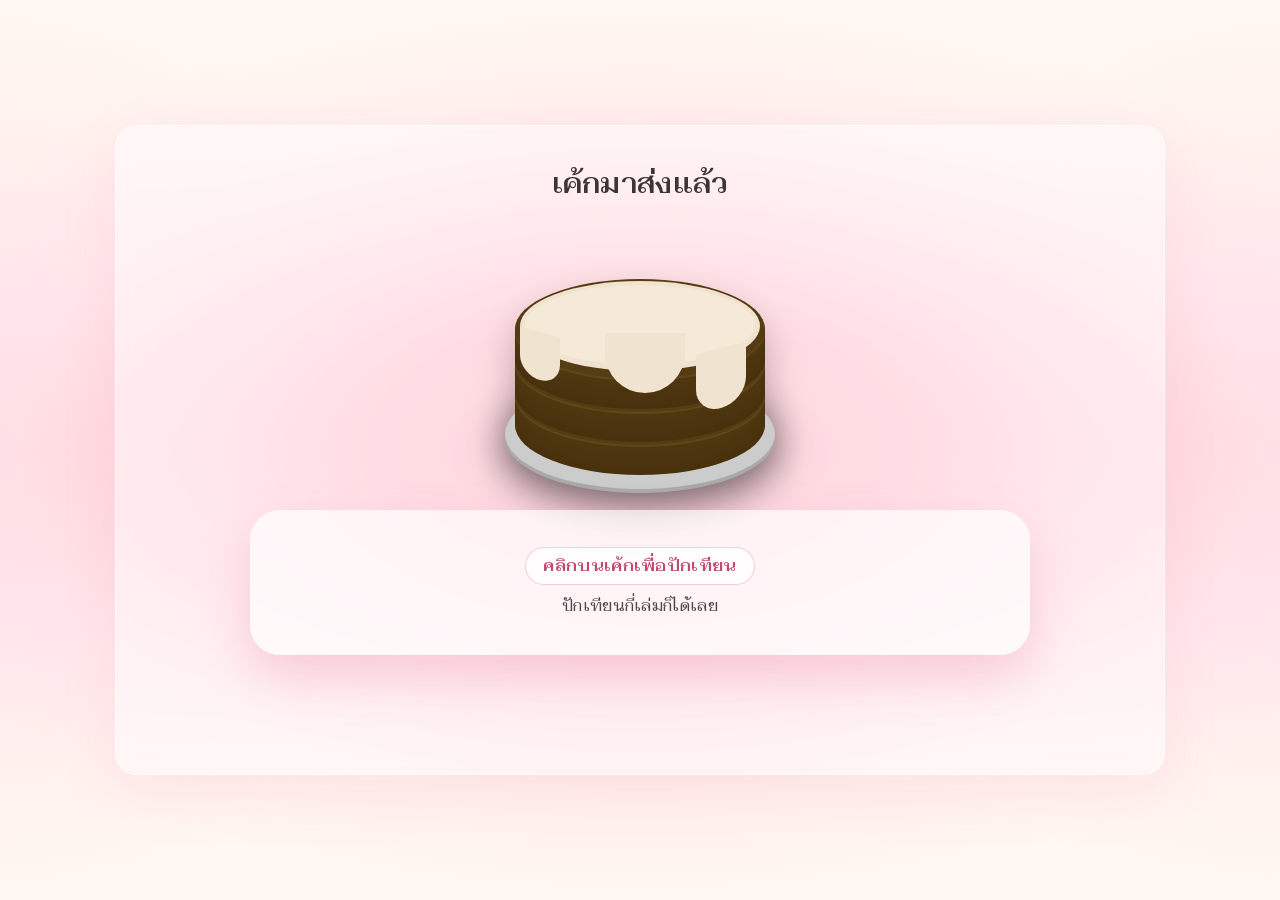
==== index.html @ 3abb0679 "upload website" ====
<!doctype html>
<html lang="th">

<head>
  <meta charset="utf-8">
  <meta name="viewport" content="width=device-width, initial-scale=1.0">

  <title>Happy Birthday</title>

  <link rel="stylesheet" href="css/style.css">
</head>

<body>

  <!-- ดาวหลังเป่าเทียน -->
  <div class="stars-layer" id="starsLayer"></div>

  <div class="container">

    <div class="shell">

      <!-- =========================
           TITLE
      ========================== -->
      <h2 id="titleText">
        เค้กมาส่งแล้ว
      </h2>


      <!-- =========================
           CAKE
      ========================== -->
      <div class="cake-stage">

        <div class="cake" id="cake">

          <div class="plate"></div>

          <div class="layer layer-bottom"></div>
          <div class="layer layer-middle"></div>
          <div class="layer layer-top"></div>

          <div class="icing"></div>

          <div class="drip drip1"></div>
          <div class="drip drip2"></div>
          <div class="drip drip3"></div>

          <!-- FIREWORK -->
          <div class="pyro" id="pyro">
            <div></div>
            <div></div>
          </div>

        </div>

      </div>


      <!-- =========================
           STEP 1
      ========================== -->
      <div class="big-card" id="step1">

        <p class="badge">
          คลิกบนเค้กเพื่อปักเทียน
        </p>

        <p class="subtle">
          ปักเทียนกี่เล่มก็ได้เลย
        </p>

      </div>


      <!-- =========================
           STEP 2
      ========================== -->
      <div class="big-card" id="step2" style="display:none;">

        <h2>
          เป่าเทียนวันเกิด
        </h2>

        <p class="subtle" id="msg">
          ปักเทียนแล้ว! กดอนุญาตไมโครโฟนเพื่อเป่า
        </p>

        <div class="button-area">

          <button
            class="btn"
            id="micBtn"
            type="button"
          >
            อนุญาตให้ใช้ไมโครโฟน
          </button>

        </div>

      </div>


      <!-- =========================
           STEP 3
      ========================== -->
      <div class="big-card" id="step3" style="display:none;">

        <h2 id="hbText">
          Happy Birthday ♡
        </h2>

        <p class="subtle">
          สุขสันต์วันเกิดนะ ♡
        </p>

        <div class="button-area">

          <a
            class="btn secondary"
            href="pass.html"
            id="nextBtn"
          >
            ถัดไป
          </a>

        </div>

      </div>

    </div>

  </div>

  <script src="js/cake.js"></script>

</body>

</html>
---- css/style.css ----
/* ===============================
   FONT : Fahkwang (Thai looped + cute)
   =============================== */
/* ===============================
   FONT : Fahkwang (Thai looped + cute)
   =============================== */
@import url('https://fonts.googleapis.com/css2?family=Fahkwang:wght@300;400;500;600;700&display=swap');

/* ===============================
   ROOT COLOR THEME (Cute Modern — Pink / Cream / Blue, deeper & richer)
   =============================== */
:root{
  --pink-1:#fdf5f5;
  --pink-2:#f9e0e0;
  --card:#EDBFBF;
  --card-dark:#FFB3C6;
  --white:#ffffff;

  --cream:#F2E8CB;
  --cream-dark:#F4C94E;
  --blue:#B4D9E2;
  --blue-dark:#4FC1D9;

  --text-dark:#3E3435;
  --text-accent:#FF8FAB;

  --btn-grad: linear-gradient(135deg, var(--card-dark) 0%, #FFB3C6 55%, var(--card) 100%);
  --panel-grad: linear-gradient(135deg, var(--card-dark) 0%, #FF8FAB 55%, var(--card) 100%);

  --shadow: 0 22px 48px rgba(234,127,160,.34);
  --shadow-soft: 0 12px 26px rgba(234,127,160,.26);
  --shadow-lift: 0 16px 32px rgba(234,127,160,.44);
  --radius: 28px;

  --container-pad: 40px;
  --shell-pad-x: 24px;
  --shell-pad-y: 36px;
}

/* ===============================
   GLOBAL RESET + FORCE FONT
   =============================== */
*{
  box-sizing:border-box;
  font-family: "Fahkwang", system-ui, -apple-system, "Segoe UI", sans-serif !important;
}

html, body{
  height:100%;
  margin:0;
  font-family: "Fahkwang", system-ui, -apple-system, "Segoe UI", sans-serif !important;
}
/* ===============================
   GLOBAL BACKGROUND (Rich Pastel + Soft Motion)
   ใช้เหมือนกันทุกหน้า
================================ */

/* ===============================
   GLOBAL BACKGROUND (Pink–Cream–Blue, deeper & more dimensional)
   ทุกหน้าเหมือนกัน
================================ */

html, body{
  min-height:100%;
  margin:0;
}

/* ===============================
   BACKGROUND : Soft Pastel Pink
   =============================== */

html,
body {
  min-height: 100%;
  margin: 0;
}

body {
  background:
    /* ชมพูฟุ้งตรงกลาง */
    radial-gradient(
      ellipse 75% 60% at 50% 50%,
      #ffb6c5 0%,
      rgba(255, 182, 197, 0.85) 25%,
      rgba(255, 202, 211, 0.60) 45%,
      rgba(255, 225, 230, 0.35) 65%,
      transparent 85%
    ),

    /* ชมพูอ่อนด้านซ้าย */
    radial-gradient(
      ellipse 45% 70% at 0% 50%,
      rgba(255, 215, 222, 0.45) 0%,
      transparent 75%
    ),

    /* ชมพูอ่อนด้านขวา */
    radial-gradient(
      ellipse 45% 70% at 100% 50%,
      rgba(255, 215, 222, 0.40) 0%,
      transparent 75%
    ),

    /* ครีมด้านบน */
    radial-gradient(
      ellipse 80% 35% at 50% 0%,
      #fff8f1 0%,
      rgba(255, 248, 241, 0.75) 50%,
      transparent 100%
    ),

    /* ครีมด้านล่าง */
    radial-gradient(
      ellipse 80% 35% at 50% 100%,
      #fff8f1 0%,
      rgba(255, 248, 241, 0.75) 50%,
      transparent 100%
    ),

    /* สีพื้นฐาน */
    linear-gradient(
      180deg,
      #fff8f2 0%,
      #ffedf0 35%,
      #ffe3e8 50%,
      #ffedf0 70%,
      #fff8f2 100%
    );

  background-attachment: fixed;
  background-repeat: no-repeat;
  background-size: cover;

  color: var(--text-dark);
  letter-spacing: 0.3px;
  line-height: 1.8;
}

.card{
  background: rgba(255,255,255,.78);
  border: 1px solid rgba(255,255,255,.7);
  border-radius: var(--radius);
  box-shadow: var(--shadow);
  padding: 22px;
}







/* ===============================
   LAYOUT
   =============================== */
.container{
  min-height:100%;
  display:flex;
  align-items:center;
  justify-content:center;
  padding: var(--container-pad) 18px;
}

.shell{
  width:min(980px, 100%);
  background: rgba(255,255,255,0.45);
  backdrop-filter: blur(8px);
  border: 1px solid rgba(255,255,255,0.6);
  border-radius: 22px;
  padding: var(--shell-pad-y) var(--shell-pad-x) calc(var(--shell-pad-y) + 8px);
}

.center{ text-align:center; }

/* ===============================
   TYPOGRAPHY
   =============================== */
h1{
  font-size: 34px;
  margin: 0 0 12px;
  font-weight:700;
  letter-spacing:.6px;
}

h2{
  font-size: 24px;
  margin: 0 0 12px;
  font-weight:600;
}

p{
  margin:10px 0;
  font-weight:400;
  line-height:1.75;
}

.subtle{ opacity:.9; }
.small{ font-size:13px; opacity:.85; }

/* ===============================
   BUTTONS
   =============================== */
/* ===============================
   BUTTONS
   =============================== */
/* ===============================
   BUTTON BASE
   =============================== */
.btn{
  border: 0;
  padding: 15px 19px;          /* ⬅ เล็กลงชัด */
  border-radius: 800px;
  background: linear-gradient(135deg, #f26d9b, #f7a3be);
  color: #fff;
  font-weight: 600;
  font-size: 14px;            /* ⬅ เล็กลง */
  line-height: 1.2;
  cursor: pointer;
  box-shadow: 0 8px 16px rgba(242,109,155,.25); /* ⬅ shadow เบาลง */
  transition: transform .18s ease, filter .18s ease;
  display: inline-flex;
  align-items: center;
  justify-content: center;
  white-space: nowrap;
}


/* hover / active */
.btn:hover{
  transform: translateY(-2px);
  filter: brightness(1.05);
}
.btn:active{
  transform: scale(.97);
}

/* ===============================
   BUTTON SECONDARY
   =============================== */
.btn.secondary{
  background: #fff;
  color: #c24a6f;
  border: 2px solid #f26d9b;
  box-shadow: none;
}

/* ===== FIX LINK BUTTON COLOR ===== */
a.btn,
a.btn:visited,
a.btn:hover,
a.btn:active,
a.btn:focus{
  color: #fff;
  text-decoration: none;
}

a.btn.secondary{
  color:#c24a6f;
}


/* ===============================
   BUTTON ROW (ซ้ายขวาเท่ากัน)
   =============================== */
.button-row{
  display: flex;
  gap: 12px;
  margin-top: 16px;
}

/* ทำให้ปุ่มกว้างเท่ากัน */
.button-row .btn{
  flex: 1;
}


/* ===============================
   MOBILE
   =============================== */
@media (max-width: 520px){
  .button-row{
    flex-direction: column;
  }

  .button-row .btn{
    width: 100%;
  }

  .btn{
    padding: 9px 16px;
    font-size: 14px;
  }
}


/* ===============================
   CARDS
   =============================== */
.card{
  background: rgba(255,255,255,0.7);
  border-radius: var(--radius);
  box-shadow: var(--shadow);
  padding: 22px;
}

.big-card{
  width:min(720px,100%);
  margin: 0 auto;
  border-radius: 30px;
  padding: 26px;
  background: rgba(255,255,255,0.65);
  box-shadow: var(--shadow);
}

.pink-panel{
  width:min(520px, 100%);
  margin: 0 auto;
  background: linear-gradient(135deg, #f26d9b, #f7a3be);
  color:white;
  border-radius: 30px;
  padding: 24px 20px;
  box-shadow: var(--shadow);
}

/* ===============================
   IMAGES
   =============================== */
.cake-img{
  width:min(280px, 70vw);
  max-width: 320px;
  display:block;
  margin: 18px auto 10px;
  filter: drop-shadow(0 20px 22px rgba(0,0,0,.18));

  /* animation */
  animation: cakeFloat 3.2s ease-in-out infinite;
}

/* ลอยขึ้น–ลงเบา ๆ */
@keyframes cakeFloat{
  0%, 100%{
    transform: translateY(0) scale(1);
  }
  50%{
    transform: translateY(-6px) scale(1.02);
  }
}


/* ===============================
   BADGE
   =============================== */
.badge{
  display:inline-flex;
  gap:8px;
  align-items:center;
  padding: 8px 16px;
  background: rgba(255,255,255,0.88);
  border:1px solid rgba(242,109,155,.35);
  border-radius: 999px;
  color:#c24a6f;
  font-weight:700;
}

/* ===============================
   MENU GRID (6 ITEMS)
   =============================== */
.menu-grid{
  margin-top: 20px;
  display:grid;
  grid-template-columns: repeat(2, 1fr);
  gap: 22px;
  width: min(520px, 100%);
  margin-inline:auto;
}

.menu-item{
  background: linear-gradient(135deg, #f26d9b, #f7a3be);
  border-radius: 26px;
  padding: 24px 18px;
  color:white;
  text-decoration:none;
  display:flex;
  flex-direction:column;
  align-items:center;
  justify-content:center;
  min-height: 150px;
  box-shadow: var(--shadow);
  transition: all .2s ease;
  -webkit-tap-highlight-color: transparent;
}

.menu-item:hover{
  transform: translateY(-4px);
  filter: brightness(1.06);
}

.menu-item .icon{
  width:48px;
  height:48px;
  margin-bottom: 12px;
  object-fit:contain;
  filter: drop-shadow(0 10px 14px rgba(0,0,0,.22));
}

.menu-item .label{
  font-weight:600;
  text-align:center;
  line-height:1.3;
  font-size: 16px;
}

/* ===============================
   MENU WHITE STYLE
   =============================== */
.menu-item.white{
  background: #ffffff;
  border: 3px solid #f26d9b;
  color: #c24a6f;
  box-shadow: 0 12px 24px rgba(242,109,155,.25);
}

.menu-item.white .label{
  color: #c24a6f;
  font-weight:800;
  margin-top: 10px;
}

.menu-item.white:hover{
  background: #fff5fa;
  transform: translateY(-4px) scale(1.02);
}

/* icon */
.menu-icon{
  width:60px;
  height:60px;
  object-fit:contain;
  margin-bottom: 6px;
}

/* ===============================
   PASSCODE
   =============================== */
.pass-box{
  flex: 1;
  height: auto;
}

.digits{
  display:flex;
  justify-content:center;
  gap: 12px;
  margin: 16px 0 14px;
  flex-wrap: wrap;
}

.digit{
  width: 48px;
  height: 48px;
  background: rgba(255,255,255,.95);
  border-radius: 14px;
  display:flex;
  align-items:center;
  justify-content:center;
  font-size: 20px;
  font-weight:700;
  color:#c24a6f;
}

/* ✅ จัด keypad ให้เป็นตัวจริงที่เดียว (กันซ้ำ) */
.keypad{
  margin-top: 14px;
  display:grid;
  grid-template-columns: repeat(3, 1fr);
  gap: 12px;
}

.key{
  background: rgba(255,255,255,.95);
  border: 1px solid rgba(242,109,155,.35);
  border-radius: 16px;
  padding: 16px 0;
  font-size: 20px;
  font-weight:700;
  color:#c24a6f;
  cursor:pointer;
  box-shadow: 0 12px 20px rgba(0,0,0,.12);
  -webkit-tap-highlight-color: transparent;
}

.key:active{ transform: translateY(1px); }

/* ✅ ปุ่ม 0 ให้อยู่ “กลาง” แบบสวย ไม่ยืดแปลก */
.key-zero{
  grid-column: 2 / 3;     /* อยู่คอลัมน์กลาง */
  justify-self: stretch;
  width: 100%;
  max-width: none;
}

/* ===============================
   MODAL
   =============================== */
.modal-backdrop{
  position:fixed;
  inset:0;
  background: rgba(0,0,0,.45);
  display:none;
  align-items:center;
  justify-content:center;
  padding: 18px;
}

.modal{
  width: min(560px, 100%);
  max-height: 85vh;          /* ⭐ สำคัญ */
  overflow: hidden;          /* กันล้น */
  background: rgba(255,255,255,.97);
  border-radius: 22px;
  padding: 20px;
  box-shadow: var(--shadow);
}


.modal h3{ margin: 6px 0 10px; }
.modal p{ white-space: pre-wrap; }

.modal .row{
  display:flex;
  gap:10px;
  justify-content:center;
  margin-top: 14px;
  flex-wrap: wrap;
}

/* ===============================
   GALLERY
   =============================== */
.gallery{
  display:grid;
  grid-template-columns: repeat(3, 1fr);
  gap: 14px;
  width:min(720px,100%);
  margin: 18px auto 0;
}

.photo{
  width:100%;
  aspect-ratio: 1/1;
  object-fit: cover;
  border-radius: 20px;
  box-shadow: var(--shadow-soft);
  cursor:pointer;
}

/* ===============================
   QUIZ
   =============================== */
.qbox{
  width:min(720px,100%);
  margin: 0 auto;
}

.choice{
  width:100%;
  text-align:left;
  padding: 14px 16px;
  border-radius: 18px;
  border:1px solid rgba(242,109,155,.35);
  background: rgba(255,255,255,.9);
  cursor:pointer;
  font-weight:600;
  margin: 8px 0;
}

.choice.selected{
  outline: 2px solid rgba(242,109,155,.7);
}

.hr{
  height:1px;
  background: rgba(0,0,0,.08);
  margin: 16px 0;
}

/* ===============================
   JIGSAW
   =============================== */
/* ===== Puzzle Canvas ===== */
.canvas-wrap{
  display: flex;
  justify-content: center;
  align-items: center;
  width: 100%;
  max-width: 100%;
  overflow: hidden;        /* กันล้นการ์ด */
}

/* canvas responsive */
#puzzle{
  width: 100%;
  max-width: 360px;        /* ⬅ ขนาดพอดีมือถือ */
  height: auto;
  border-radius: 18px;
}

@media (min-width: 768px){
  #puzzle{
    max-width: 480px;
  }
}

@media (min-width: 1024px){
  #puzzle{
    max-width: 600px;
  }
}

/* ===============================
   WHEEL
   =============================== */

.wheel-wrap{
  display: flex;
  flex-direction: column;
  align-items: center;
  width: 100%;
  max-width: 100%;
  overflow: hidden;     /* กันล้น card */
}

/* canvas วงล้อ */
#wheel{
  width: 100%;
  max-width: 360px;     /* 👈 พอดีมือถือ */
  height: auto;
  display: block;
}
@media (min-width: 768px){
  #wheel{
    max-width: 480px;
  }
}

@media (min-width: 1024px){
  #wheel{
    max-width: 600px;
  }
}


/* ===============================
   Cake Stage + Smoke Effect
   =============================== */
.cake-stage{
  width: min(340px, 78vw);
  margin: 14px auto 10px;
  position: relative;
  display: grid;
  place-items: center;
  perspective: 900px;
}

.cake-stage .cake-img{
  width: 100%;
  max-width: 340px;
  display:block;
  transform: rotateX(7deg) rotateY(-10deg);
  transform-style: preserve-3d;
  filter: drop-shadow(0 26px 26px rgba(0,0,0,.18));
  transition: transform .35s ease, opacity .2s ease;
}

.cake-stage.is-ready .cake-img{
  transform: rotateX(0deg) rotateY(0deg) scale(1.02);
}

.cake-stage.is-swap .cake-img{
  opacity: 0;
}

.smoke{
  position:absolute;
  inset: 0;
  pointer-events:none;
  display:none;
}

.cake-stage.show-smoke .smoke{
  display:block;
}

.smoke span{
  position:absolute;
  left: 50%;
  top: 18%;
  width: 18px;
  height: 18px;
  border-radius: 50%;
  background: rgba(255,255,255,.92);
  filter: blur(1px);
  transform: translateX(-50%);
  opacity: 0;
  animation: puff 1.3s ease forwards;
}

.smoke span:nth-child(1){ margin-left:-28px; animation-delay: 0s; }
.smoke span:nth-child(2){ margin-left:-10px; animation-delay: .06s; }
.smoke span:nth-child(3){ margin-left:  6px;  animation-delay: .12s; }
.smoke span:nth-child(4){ margin-left: 22px;  animation-delay: .18s; }
.smoke span:nth-child(5){ margin-left:  0px; animation-delay: .24s; }

@keyframes puff{
  0%   { transform: translateX(-50%) translateY(18px) scale(.8); opacity: 0; }
  15%  { opacity: .9; }
  60%  { opacity: .55; }
  100% { transform: translateX(-50%) translateY(-52px) scale(1.9); opacity: 0; }
}

/* ===============================
   PASS PAGE LAYOUT
   =============================== */
.pass-layout{
  display: flex;
  gap: 24px;
  align-items: stretch;
}

.pass-image{
  flex: 1;
  display: flex;
  align-items: center;
  justify-content: center;

  background: rgba(255,255,255,0.35);
  border-radius: 30px;
  box-shadow: var(--shadow);
  padding: 16px;
}

.pass-image img{
  animation: float 3s ease-in-out infinite;
  width: 100%;
  height: 100%;
  object-fit: contain;
  border-radius: 22px;
}

@keyframes float{
  0%,100%{ transform: translateY(0); }
  50%{ transform: translateY(-6px); }
}

/* ===== IMAGE CENTER ===== */
.center-img{
  max-width: 80%;
  height: auto;
  display: block;
  margin: 18px auto;
  border-radius: 28px;
  box-shadow: var(--shadow);
  object-fit: cover;
}

/* ===== TIME GRID ===== */
.time-grid{
  display:grid;
  grid-template-columns: repeat(4, 1fr);
  gap:14px;
  margin-top:18px;
}

.time-box{
  background: rgba(255,255,255,.85);
  border-radius: 20px;
  padding: 16px 10px;
  box-shadow: var(--shadow-soft);
}

.time-value{
  font-size: 26px;
  font-weight: 900;
  color:#c24a6f;
}

.time-label{
  font-size: 14px;
  opacity:.8;
}

/* Letter */
.letter-img{
  width: min(320px, 78vw);
  margin: 10px auto 0;
  cursor:pointer;

  background: transparent;
  box-shadow: none;
  border-radius: 0;

  display: block;
}

/* Vinyl */
.vinyl-wrap{
  width:290px;
  height:290px;
  margin: 0 auto 14px;
  display:flex;
  align-items:center;
  justify-content:center;
}

.vinyl{
  width:100%;
  height:100%;
  border-radius:50%;
  object-fit: cover;
  display:block;
  box-shadow: 0 20px 40px rgba(0,0,0,.25);
  background: transparent;
}

.music-controls{
  display:flex;
  justify-content:center;
  margin-top: 14px;
  flex-wrap: wrap;
  gap: 10px;
}

/* ===============================
   RESPONSIVE (Tablet)
   =============================== */
@media (max-width: 900px){
  :root{
    --container-pad: 32px;
    --shell-pad-x: 20px;
    --shell-pad-y: 28px;
  }

  .big-card{ padding: 22px; }
  .menu-grid{ width: min(560px, 100%); }
}

/* ===============================
   RESPONSIVE (Phone)
   =============================== */
@media (max-width: 720px){
  :root{
    --container-pad: 20px;
    --shell-pad-x: 16px;
    --shell-pad-y: 22px;
  }

  h1{ font-size: 26px; }
  h2{ font-size: 20px; }

  /* ✅ flex บนมือถือให้เรียงลง */
  .pass-layout{
    flex-direction: column;
    gap: 16px;
  }

  .pass-image{
    order: -1;
    padding: 12px;
    border-radius: 24px;
  }

  /* กันรูปสูงเกินจอ */
  .pass-image img{
    height: auto;
    max-height: 42vh;
    object-fit: contain;
  }

  .big-card{
    padding: 18px;
    border-radius: 24px;
  }

  .pink-panel{
    border-radius: 24px;
    padding: 18px 16px;
  }

  /* ✅ ปุ่มเรียงสวยบนมือถือ */
  .modal .row,
  .music-controls{
    flex-direction: column;
    align-items: stretch;
  }

 

  /* เมนูไม่แน่น */
  .menu-grid{
    width: 100%;
    max-width: 520px;
    gap: 12px;
    grid-template-columns: repeat(2, minmax(0, 1fr));
  }

  .menu-item{
    min-height: 128px;
    padding: 16px 12px;
  }

  .menu-icon{ width: 52px; height: 52px; }

  /* keypad / digits */
  .digits{ gap: 10px; }
  .digit{ width: 44px; height: 44px; font-size: 18px; }
  .key{ padding: 14px 0; font-size: 18px; }

  /* time */
  .time-grid{
    grid-template-columns: repeat(2, 1fr);
  }
  .time-value{ font-size: 22px; }

  /* gallery */
  .gallery{
    grid-template-columns: repeat(2, 1fr);
  }

  /* vinyl */
  .vinyl-wrap{ width: 210px; height: 210px; }

  /* ปรับรูปเค้ก/รูปสื่อไม่ให้ใหญ่เกินการ์ด */
  .cake-img{
    width: min(260px, 72vw);
    max-width: 280px;
  }

  .center-img{
    max-width: 100%;
    max-height: 46vh;
    object-fit: contain;
  }

  .letter-img{
    width: min(320px, 82vw);
    max-width: 340px;
  }
}

/* ===============================
   RESPONSIVE (Small Phone)
   =============================== */
@media (max-width: 420px){
  h1{ font-size: 23px; }
  h2{ font-size: 18px; }

  .shell{ border-radius: 18px; }

  .cake-stage{
    width: min(300px, 86vw);
  }

  .gallery{
    grid-template-columns: 1fr;
  }

  .menu-grid{
    grid-template-columns: 1fr;
  }

  .menu-item{
    min-height: 112px;
  }

  .vinyl-wrap{ width: 190px; height: 190px; }
}

/* ===============================
   Anniversary FX Layer
   =============================== */
#fxLayer{
  position: fixed;
  inset: 0;
  pointer-events: none;
  overflow: hidden;
  z-index: 50;
}

/* อนิเมชันลอยขึ้น */
.particle{
  position: absolute;
  bottom: -12vh;
  will-change: transform, opacity;
  animation: floatUp ease-in forwards;
  filter: drop-shadow(0 8px 12px rgba(0,0,0,.12));
}

/* ดอกไม้ลอยนุ่มกว่า */
.particle.flower{ opacity: .95; }

/* หัวใจเด่นขึ้นนิดนึง */
.particle.heart{ opacity: 1; }

@keyframes floatUp{
  from{
    transform: translateY(0) scale(1);
    opacity: 1;
  }
  to{
    transform: translateY(-125vh) scale(1.4);
    opacity: 0;
  }
}

/* ===============================
   Media Card + Gift
   =============================== */
.media-card{
  width: min(520px, 92vw);
  background: #fff;
  border-radius: 22px;
  padding: 18px 18px 8px;
  box-shadow: 0 16px 32px rgba(0,0,0,.10);
  margin: 10px auto 14px;
}

.gift-stage{
  display:flex;
  justify-content:center;
  align-items:center;
  min-height: 220px;
}

.gift-img{
  width: min(360px, 78vw);
  max-width: 360px;
  height: auto;
  transition: transform .35s ease, filter .35s ease, opacity .25s ease;
  object-fit: contain;
}

.gift-stage.opening .gift-img{
  animation: giftPop .55s ease;
}

@keyframes giftPop{
  0%   { transform: scale(1) rotate(0deg); }
  25%  { transform: scale(1.06) rotate(-4deg); }
  55%  { transform: scale(1.12) rotate(4deg); }
  100% { transform: scale(1.00) rotate(0deg); }
}

.gift-stage.opened .gift-img{
  filter: drop-shadow(0 18px 30px rgba(0,0,0,.18));
}

/* title หายแบบนุ่ม */
.fade-out{
  opacity: 0;
  transform: translateY(-6px);
  transition: opacity .35s ease, transform .35s ease;
}

/* ✅ มือถือ: กันรูปของขวัญสูงเกินจอ + ไม่ล้นการ์ด */
@media (max-width: 720px){
  .media-card{
    width: 100%;
    max-width: 520px;
    padding: 14px 14px 8px;
  }

  .gift-stage{ min-height: 200px; }

  .gift-img{
    width: 100%;
    max-width: 320px;
    max-height: 42vh;
  }
}

/* ===============================
   Spin (if used for vinyl etc.)
   =============================== */
.spin{
  animation: spin 6s linear infinite;
}

@keyframes spin{
  from{ transform: rotate(0deg); }
  to{ transform: rotate(360deg); }
}


/* ให้ข้อความจดหมายชิดซ้าย */
#letterText{
  text-align: left;
}

/* ===============================
   GLOBAL BUTTON ANIMATION
   ใช้กับทุกหน้า
================================ */

/* base motion */
.btn{
  position: relative;
  overflow: hidden;
  transition:
    transform .18s ease,
    box-shadow .18s ease,
    filter .18s ease;
}

/* ✨ hover : ลอย + เงา */
.btn:hover{
  transform: translateY(-3px);
  box-shadow: 0 14px 28px rgba(242,109,155,.38);
}

/* 👆 กด */
.btn:active{
  transform: scale(.96);
  box-shadow: 0 6px 14px rgba(242,109,155,.28);
}

/* 🌊 shimmer เบา ๆ */
.btn::after{
  content:"";
  position:absolute;
  inset:0;
  background:
    linear-gradient(
      120deg,
      transparent 35%,
      rgba(255,255,255,.45),
      transparent 65%
    );
  opacity:0;
  transform: translateX(-120%);
}

/* hover → shimmer วิ่ง */
.btn:hover::after{
  animation: shimmer .85s ease;
}

@keyframes shimmer{
  from{
    opacity:0;
    transform: translateX(-120%);
  }
  20%{ opacity:.65; }
  to{
    opacity:0;
    transform: translateX(120%);
  }
}

/* ♡ pulse นุ่ม ๆ (เอาไว้ highlight ปุ่มสำคัญ) */
.btn.pulse{
  animation: pulse 1.8s ease-in-out infinite;
}

@keyframes pulse{
  0%,100%{
    box-shadow: 0 0 0 0 rgba(242,109,155,.55);
  }
  50%{
    box-shadow: 0 0 0 10px rgba(242,109,155,0);
  }
}


/* ===== Fireworks Layer ===== */
.fireworks {
  position: fixed;
  inset: 0;
  pointer-events: none;
  z-index: 999;
  overflow: hidden;
}

.fireworks::before,
.fireworks::after {
  content: "";
  position: absolute;
  top: 50%;
  left: 50%;
  width: 6px;
  height: 6px;
  border-radius: 50%;
  background: transparent;
  box-shadow:
    0 -80px #ff4d6d,
    60px -60px #ffd166,
    80px 0 #06d6a0,
    60px 60px #4dabf7,
    0 80px #c77dff,
    -60px 60px #f72585,
    -80px 0 #ffd166,
    -60px -60px #06d6a0;
  transform: translate(-50%, -50%) scale(0);
  animation: explode 1.2s ease-out infinite;
}

.fireworks::after {
  animation-delay: .3s;
  box-shadow:
    0 -100px #ffd166,
    70px -70px #ff4d6d,
    100px 0 #06d6a0,
    70px 70px #4dabf7,
    0 100px #c77dff,
    -70px 70px #f72585,
    -100px 0 #ffd166,
    -70px -70px #06d6a0;
}

@keyframes explode {
  0% {
    transform: translate(-50%, -50%) scale(0);
    opacity: 1;
  }
  80% {
    transform: translate(-50%, -50%) scale(1);
    opacity: 1;
  }
  100% {
    opacity: 0;
  }
}

/* ซ่อนไว้ก่อน */
.fireworks {
  display: none;
}

/* เปิดโชว์พลุ */
.fireworks.show {
  display: block;
}



@import url('https://fonts.googleapis.com/css2?family=Fahkwang:wght@300;400;500;600;700&display=swap');


/* =========================================================
   ROOT
========================================================= */

:root{

  --pink-1:#fdf5f5;
  --pink-2:#f9e0e0;

  --card:#EDBFBF;
  --card-dark:#FFB3C6;

  --white:#ffffff;

  --text-dark:#3E3435;

  --shadow:
    0 22px 48px rgba(234,127,160,.34);

}


/* =========================================================
   RESET
========================================================= */

*{

  box-sizing:border-box;

  font-family:
    "Fahkwang",
    system-ui,
    -apple-system,
    "Segoe UI",
    sans-serif !important;

  -webkit-tap-highlight-color:transparent;

}


html,
body{

  width:100%;

  min-height:100%;

  margin:0;

}


/* =========================================================
   BODY
========================================================= */

body{

  position:relative;

  min-height:100svh;

  overflow-x:hidden;
  overflow-y:auto;

  color:var(--text-dark);

  letter-spacing:.3px;

  line-height:1.8;

  background:

    radial-gradient(
      ellipse 75% 60% at 50% 50%,
      #ffb6c5 0%,
      rgba(255,182,197,.85) 25%,
      rgba(255,202,211,.60) 45%,
      rgba(255,225,230,.35) 65%,
      transparent 85%
    ),

    radial-gradient(
      ellipse 45% 70% at 0% 50%,
      rgba(255,215,222,.45) 0%,
      transparent 75%
    ),

    radial-gradient(
      ellipse 45% 70% at 100% 50%,
      rgba(255,215,222,.40) 0%,
      transparent 75%
    ),

    radial-gradient(
      ellipse 80% 35% at 50% 0%,
      #fff8f1 0%,
      rgba(255,248,241,.75) 50%,
      transparent 100%
    ),

    radial-gradient(
      ellipse 80% 35% at 50% 100%,
      #fff8f1 0%,
      rgba(255,248,241,.75) 50%,
      transparent 100%
    ),

    linear-gradient(
      180deg,
      #fff8f2 0%,
      #ffedf0 35%,
      #ffe3e8 50%,
      #ffedf0 70%,
      #fff8f2 100%
    );

  background-attachment:fixed;

  background-size:cover;

}


/* =========================================================
   LAYOUT
========================================================= */

.container{

  min-height:100svh;

  display:flex;

  align-items:center;

  justify-content:center;

  padding:40px 18px;

}


.shell{

  width:min(980px,100%);

  background:
    rgba(255,255,255,.45);

  backdrop-filter:blur(8px);

  border:
    1px solid rgba(255,255,255,.6);

  border-radius:22px;

  padding:36px 24px 44px;

}


.center{
  text-align:center;
}


/* =========================================================
   TEXT
========================================================= */

h1{

  font-size:34px;

  margin:0 0 12px;

}


h2{

  font-size:24px;

  margin:0 0 12px;

  font-weight:600;

}


p{

  margin:10px 0;

}


.subtle{

  opacity:.9;

}


/* =========================================================
   BIG CARD
========================================================= */

.big-card{
  width:min(720px,100%);

  margin:0 auto;

  padding:24px 26px;

  border-radius:30px;

  background:
    rgba(255,255,255,.65);

  box-shadow:
    var(--shadow);

  position:relative;

  z-index:20;
}


/* ข้อความในการ์ด */
.big-card p{
  margin:8px 0;
}


/* ระยะหัวข้อกับข้อความ */
.big-card h2{
  margin:0 0 8px;
}


/* badge */
.badge{
  margin:0 auto 10px;
}
@media (max-width:720px){

  .container{
    padding:
      20px 16px;
  }

  .shell{
    padding:
      24px 16px 30px;
  }

  #titleText{
    margin-bottom:4px;
  }

  .cake-stage{
    width:min(320px,90vw);

    height:245px;

    margin:
      8px auto 12px;
  }

  .cake{
    transform:scale(.86);

    margin-top:-82px;
  }

  .cake:hover{
    transform:scale(.86);
  }

  .big-card{
    padding:
      20px 16px;

    border-radius:24px;
  }

}
@media (max-width:420px){

  .cake-stage{
    width:290px;

    height:225px;

    margin:
      5px auto 10px;
  }

  .cake{
    transform:scale(.76);

    margin-top:-82px;
  }

  .cake:hover{
    transform:scale(.76);
  }

  .big-card{
    padding:
      18px 14px;
  }

  .badge{
    padding:
      7px 14px;

    font-size:13px;
  }

  .subtle{
    font-size:13px;
  }

}


/* =========================================================
   BADGE
========================================================= */

.badge{

  display:inline-flex;

  align-items:center;

  padding:8px 16px;

  background:
    rgba(255,255,255,.88);

  border:
    1px solid rgba(242,109,155,.35);

  border-radius:999px;

  color:#c24a6f;

  font-weight:700;

}


/* =========================================================
   BUTTON
========================================================= */

.btn{

  position:relative;

  overflow:hidden;

  border:0;

  padding:15px 20px;

  border-radius:800px;

  background:
    linear-gradient(
      135deg,
      #f26d9b,
      #f7a3be
    );

  color:#fff;

  font-weight:600;

  font-size:14px;

  line-height:1.2;

  cursor:pointer;

  box-shadow:
    0 8px 16px rgba(242,109,155,.25);

  transition:
    transform .18s ease,
    box-shadow .18s ease,
    filter .18s ease;

  display:inline-flex;

  align-items:center;

  justify-content:center;

  text-decoration:none;

}


.btn:hover{

  transform:
    translateY(-3px);

  box-shadow:
    0 14px 28px rgba(242,109,155,.38);

  filter:brightness(1.05);

}


.btn:active{

  transform:
    scale(.96);

}


.btn.secondary{

  background:#fff;

  color:#c24a6f;

  border:
    2px solid #f26d9b;

}


.btn.secondary:hover{

  color:#c24a6f;

}


a.btn,
a.btn:visited,
a.btn:hover,
a.btn:active{

  text-decoration:none;

}


/* =========================================================
   SHIMMER
========================================================= */

.btn::after{

  content:"";

  position:absolute;

  inset:0;

  background:
    linear-gradient(
      120deg,
      transparent 35%,
      rgba(255,255,255,.45),
      transparent 65%
    );

  opacity:0;

  transform:
    translateX(-120%);

}


.btn:hover::after{

  animation:
    shimmer .85s ease;

}


@keyframes shimmer{

  from{

    opacity:0;

    transform:
      translateX(-120%);

  }

  20%{
    opacity:.65;
  }

  to{

    opacity:0;

    transform:
      translateX(120%);

  }

}


/* =========================================================
   CAKE STAGE
========================================================= */

.cake-stage{
  width:min(340px,78vw);
  height:270px;

  margin:14px auto 18px;

  position:relative;

  display:grid;
  place-items:center;

  perspective:900px;

  overflow:visible;
}


/* =========================================================
   CAKE
========================================================= */

.cake{
  position:absolute;

  width:250px;
  height:200px;

  top:50%;
  left:50%;

  margin-top:-82px;
  margin-left:-125px;

  z-index:10;

  cursor:pointer;

  filter:
    drop-shadow(
      0 18px 18px rgba(0,0,0,.25)
    );

  transition:
    transform .2s ease;
}

.cake:hover{
  transform:scale(1.015);
}

.cake > *{
  position:absolute;
}



@import url('https://fonts.googleapis.com/css2?family=Fahkwang:wght@300;400;500;600;700&display=swap');


/* =========================================================
   RESET
========================================================= */

* {
  box-sizing: border-box;
  font-family: "Fahkwang", sans-serif !important;
  -webkit-tap-highlight-color: transparent;
}


html,
body {
  width: 100%;
  min-height: 100%;
  margin: 0;
}


/* =========================================================
   BODY
========================================================= */

body {

  min-height: 100svh;

  overflow-x: hidden;

  color: #3e3435;

  line-height: 1.8;

  background:

    radial-gradient(
      ellipse 75% 60% at 50% 50%,
      #ffb6c5 0%,
      rgba(255,182,197,.85) 25%,
      rgba(255,202,211,.60) 45%,
      rgba(255,225,230,.35) 65%,
      transparent 85%
    ),

    radial-gradient(
      ellipse 45% 70% at 0% 50%,
      rgba(255,215,222,.45),
      transparent 75%
    ),

    radial-gradient(
      ellipse 45% 70% at 100% 50%,
      rgba(255,215,222,.40),
      transparent 75%
    ),

    radial-gradient(
      ellipse 80% 35% at 50% 0%,
      #fff8f1 0%,
      rgba(255,248,241,.75) 50%,
      transparent 100%
    ),

    radial-gradient(
      ellipse 80% 35% at 50% 100%,
      #fff8f1 0%,
      rgba(255,248,241,.75) 50%,
      transparent 100%
    ),

    linear-gradient(
      180deg,
      #fff8f2 0%,
      #ffedf0 35%,
      #ffe3e8 50%,
      #ffedf0 70%,
      #fff8f2 100%
    );

}


/* =========================================================
   MAIN CONTAINER
========================================================= */

.container {

  min-height: 100svh;

  width: 100%;

  display: flex;

  justify-content: center;

  align-items: center;

  padding: 28px 18px;

}


/* =========================================================
   SHELL
   *** ยึดรูปที่ 2 เป็นหลัก ***
========================================================= */

.shell {

  width: min(1050px, 100%);

  min-height: 650px;

  padding: 40px 30px 45px;

  border-radius: 22px;

  background:
    rgba(255,255,255,.46);

  border:
    1px solid rgba(255,255,255,.65);

  backdrop-filter: blur(8px);

  -webkit-backdrop-filter: blur(8px);

  box-shadow:
    0 20px 55px rgba(235,140,165,.12);

  display: flex;

  flex-direction: column;

  align-items: center;

  justify-content: flex-start;

  text-align: center;

}


/* =========================================================
   TITLE
========================================================= */

#titleText {

  margin: 0;

  padding: 0;

  font-size: 27px;

  font-weight: 600;

  line-height: 1.35;

  color: #3e3435;

}


/* =========================================================
   CAKE STAGE
========================================================= */

.cake-stage {

  position: relative;

  width: 340px;

  height: 290px;

  margin: 14px auto 4px;

  display: grid;

  place-items: center;

  overflow: visible;

  flex-shrink: 0;

}


/* =========================================================
   CAKE
========================================================= */

.cake {

  position: absolute;

  width: 250px;

  height: 200px;

  left: 50%;

  top: 50%;

  margin-left: -125px;

  margin-top: -82px;

  cursor: pointer;

  z-index: 10;

  filter:
    drop-shadow(
      0 18px 18px rgba(0,0,0,.25)
    );

  transition:
    transform .2s ease;

}


.cake:hover {
  transform: scale(1.015);
}


.cake > * {
  position: absolute;
}


/* =========================================================
   PLATE
========================================================= */

.plate {

  width: 270px;

  height: 110px;

  bottom: -10px;

  left: -10px;

  background: #ccc;

  border-radius: 50%;

  box-shadow:

    0 2px 0 #aaa,
    0 4px 0 #aaa,
    0 5px 40px rgba(0,0,0,.5);

}


/* =========================================================
   CAKE LAYERS
========================================================= */

.layer {

  width: 250px;

  height: 100px;

  border-radius: 50%;

  background: #553c13;

  box-shadow:

    0 2px 0 #604618,
    0 4px 0 #4e370f,
    0 6px 0 #4e370f,
    0 8px 0 #4d360f,
    0 10px 0 #4d360f,
    0 12px 0 #4c350e,
    0 14px 0 #4c350e,
    0 16px 0 #4b340e,
    0 18px 0 #4b340e,
    0 20px 0 #4a330d,
    0 22px 0 #4a330d,
    0 24px 0 #49320d,
    0 26px 0 #49320d,
    0 28px 0 #48310c,
    0 30px 0 #48310c;
}


.layer-top {
  top: 0;
}

.layer-middle {
  top: 33px;
}

.layer-bottom {
  top: 66px;
}


/* =========================================================
   ICING
========================================================= */

.icing {

  top: 2px;

  left: 5px;

  width: 240px;

  height: 90px;

  background: #f0e4d0;

  border-radius: 50%;

  z-index: 4;

}


.icing::before {

  content: "";

  position: absolute;

  top: 4px;
  right: 5px;
  bottom: 6px;
  left: 5px;

  background: #f5e9d7;

  border-radius: 50%;

}


/* =========================================================
   DRIPS
========================================================= */

.drip {

  background: #f0e4d0;

  z-index: 5;

  border-bottom-left-radius: 25px;

  border-bottom-right-radius: 25px;

}


.drip1 {

  top: 53px;

  left: 5px;

  width: 40px;

  height: 48px;

  transform: skewY(15deg);

}


.drip2 {

  top: 69px;

  left: 181px;

  width: 50px;

  height: 60px;

  transform: skewY(-15deg);

}


.drip3 {

  top: 54px;

  left: 90px;

  width: 80px;

  height: 60px;

  border-bottom-left-radius: 40px;

  border-bottom-right-radius: 40px;

}


/* =========================================================
   CANDLE
========================================================= */

.candle {

  position: absolute;

  width: 16px;

  height: 50px;

  border-radius: 8px 8px 4px 4px;

  transform:
    translate(-50%, -100%);

  z-index: 15;

  animation:
    candleAppear .3s ease-out;

}


@keyframes candleAppear {

  from {

    opacity: 0;

    transform:
      translate(-50%, -100%)
      scale(.5);

  }

  to {

    opacity: 1;

    transform:
      translate(-50%, -100%)
      scale(1);

  }

}


.candle::before {

  content: "";

  position: absolute;

  top: 0;

  left: 0;

  width: 16px;

  height: 8px;

  border-radius: 50%;

  background: #9b1019;

}


/* =========================================================
   CANDLE COLORS
========================================================= */

.candle-blue {

  background:
    repeating-linear-gradient(
      -20deg,
      #42b8df 0px,
      #42b8df 6px,
      #239bc8 7px,
      #239bc8 9px
    );

}


.candle-yellow {

  background:
    repeating-linear-gradient(
      -20deg,
      #ffd34e 0px,
      #ffd34e 6px,
      #f3ad16 7px,
      #f3ad16 9px
    );

}


.candle-pink {

  background:
    repeating-linear-gradient(
      -20deg,
      #ff9fc2 0px,
      #ff9fc2 6px,
      #ef719c 7px,
      #ef719c 9px
    );

}


.candle-purple {

  background:
    repeating-linear-gradient(
      -20deg,
      #b993ed 0px,
      #b993ed 6px,
      #8c62ce 7px,
      #8c62ce 9px
    );

}


.candle-green {

  background:
    repeating-linear-gradient(
      -20deg,
      #72d7b1 0px,
      #72d7b1 6px,
      #3ab68d 7px,
      #3ab68d 9px
    );

}


/* =========================================================
   FLAME
========================================================= */

.flame {

  position: absolute;

  width: 15px;

  height: 35px;

  top: -34px;

  left: 50%;

  margin-left: -7.5px;

  background: orange;

  border-radius:
    10px 10px 10px 10px /
    25px 25px 10px 10px;

  box-shadow:

    0 0 10px rgba(255,165,0,.5),
    0 0 20px rgba(255,165,0,.5),
    0 0 60px rgba(255,165,0,.5);

  transform-origin:
    50% 90%;

  animation:
    flicker 1s ease-in-out alternate infinite;

}


@keyframes flicker {

  0% {
    transform: skewX(5deg);
  }

  25% {
    transform: skewX(-5deg);
  }

  50% {
    transform: skewX(10deg);
  }

  75% {
    transform: skewX(-10deg);
  }

  100% {
    transform: skewX(5deg);
  }

}


/* =========================================================
   BIG CARD
   *** การ์ดต้องอยู่ใต้เค้กเสมอ ***
========================================================= */

.big-card {

  width: min(780px, 100%);

  min-height: 145px;

  margin: 0 auto;

  padding: 24px 28px;

  border-radius: 30px;

  background:
    rgba(255,255,255,.68);

  box-shadow:
    0 22px 48px rgba(234,127,160,.30);

  position: relative;

  z-index: 20;

  display: flex;

  flex-direction: column;

  align-items: center;

  justify-content: center;

  text-align: center;

}


/* =========================================================
   CARD TEXT
========================================================= */

.big-card h2 {

  margin: 0 0 8px;

  font-size: 24px;

  line-height: 1.4;

  font-weight: 600;

}


.big-card p {

  margin: 4px 0;

}


/* =========================================================
   BADGE
========================================================= */

.badge {

  display: inline-flex;

  align-items: center;

  justify-content: center;

  margin: 0 0 8px;

  padding: 7px 17px;

  border-radius: 999px;

  background:
    rgba(255,255,255,.85);

  border:
    1px solid rgba(242,109,155,.35);

  color: #c24a6f;

  font-weight: 600;

  line-height: 1.4;

}


/* =========================================================
   SUBTLE
========================================================= */

.subtle {

  opacity: .9;

  font-size: 15px;

}


/* =========================================================
   BUTTON AREA
========================================================= */

.button-area {

  margin-top: 16px;

  display: flex;

  justify-content: center;

}


/* =========================================================
   BUTTON
========================================================= */

.btn {

  position: relative;

  overflow: hidden;

  display: inline-flex;

  align-items: center;

  justify-content: center;

  padding: 14px 22px;

  border: 0;

  border-radius: 999px;

  background:
    linear-gradient(
      135deg,
      #f26d9b,
      #f7a3be
    );

  color: #fff;

  font-size: 14px;

  font-weight: 600;

  line-height: 1.3;

  text-decoration: none;

  cursor: pointer;

  box-shadow:
    0 8px 18px rgba(242,109,155,.28);

  transition:
    transform .18s ease,
    box-shadow .18s ease;

}


.btn:hover {

  transform:
    translateY(-2px);

  box-shadow:
    0 12px 25px rgba(242,109,155,.38);

}


.btn:active {

  transform:
    scale(.96);

}


.btn.secondary {

  background: #fff;

  color: #c24a6f;

  border:
    2px solid #f26d9b;

}


a.btn,
a.btn:hover,
a.btn:visited,
a.btn:active {

  text-decoration: none;

}


/* =========================================================
   FIREWORK
========================================================= */

.pyro {

  position: absolute;

  top: -45px;

  left: 50%;

  width: 20px;

  height: 20px;

  transform:
    translateX(-50%);

  pointer-events: none;

  display: none;

  z-index: 30;

}


.pyro > div {

  position: absolute;

  width: 5px;

  height: 5px;

  border-radius: 50%;

  animation:
    bang 1s ease-out infinite,
    gravity 1s ease-in infinite;

}


@keyframes bang {

  to {

    box-shadow:

      -90px -60px #ff4f81,
      -55px -95px #ffd43b,
      0 -110px #6ddcff,
      60px -80px #b47cff,
      100px -30px #ff8a3d,
      80px 35px #6ee7a8,
      20px 75px #ff4f81,
      -50px 60px #ffd43b,
      -100px 20px #6ddcff;

  }

}


@keyframes gravity {

  to {

    transform:
      translateY(100px);

    opacity: 0;

  }

}


/* =========================================================
   STARS
========================================================= */

.stars-layer {

  position: fixed;

  inset: 0;

  width: 100vw;

  height: 100svh;

  overflow: hidden;

  pointer-events: none;

  z-index: 999;

}


.star-piece {

  position: absolute;

  top: -60px;

  width: 25px;

  height: auto;

  opacity: 0;

  animation-name: starFall;

  animation-timing-function:
    cubic-bezier(.25,.46,.45,.94);

  animation-fill-mode: forwards;

}


@keyframes starFall {

  0% {

    transform:
      translate3d(0,-60px,0)
      rotate(0deg)
      scale(.7);

    opacity: 0;

  }

  8% {
    opacity: 1;
  }

  25% {

    transform:
      translate3d(
        var(--drift1),
        25vh,
        0
      )
      rotate(90deg)
      scale(1);

  }

  50% {

    transform:
      translate3d(
        var(--drift2),
        55vh,
        0
      )
      rotate(180deg)
      scale(.9);

  }

  75% {

    transform:
      translate3d(
        var(--drift3),
        80vh,
        0
      )
      rotate(270deg)
      scale(1.05);

  }

  92% {
    opacity: 1;
  }

  100% {

    transform:
      translate3d(
        var(--drift4),
        115vh,
        0
      )
      rotate(360deg)
      scale(.75);

    opacity: 0;

  }

}


/* =========================================================
   MOBILE
========================================================= */

@media (max-width: 720px) {

  .container {

    padding:
      16px 14px;

  }


  .shell {

    min-height:
      calc(100svh - 32px);

    padding:
      26px 14px 30px;

    border-radius:
      22px;

  }


  #titleText {

    font-size: 22px;

  }


  .cake-stage {

    width:
      min(320px, 90vw);

    height: 250px;

    margin:
      8px auto 0;

  }


  .cake {

    transform:
      scale(.86);

  }


  .cake:hover {

    transform:
      scale(.86);

  }


  .big-card {

    width: 100%;

    min-height: 135px;

    padding:
      20px 15px;

    border-radius:
      24px;

  }


  .big-card h2 {

    font-size: 20px;

  }


  .subtle {

    font-size: 13px;

  }

}


/* =========================================================
   SMALL PHONE
========================================================= */

@media (max-width: 420px) {

  .shell {

    padding:
      22px 12px 25px;

  }


  #titleText {

    font-size: 20px;

  }


  .cake-stage {

    width: 290px;

    height: 225px;

  }


  .cake {

    transform:
      scale(.76);

  }


  .cake:hover {

    transform:
      scale(.76);

  }


  .big-card {

    min-height: 125px;

    padding:
      18px 12px;

  }


  .badge {

    font-size: 13px;

    padding:
      7px 13px;

  }

}


/* =========================================================
   SHORT SCREEN
========================================================= */

@media (max-height: 680px) {

  .container {

    padding:
      10px 14px;

  }


  .shell {

    min-height:
      calc(100svh - 20px);

    padding:
      20px 14px 25px;

  }


  .cake-stage {

    height: 220px;

    margin-top: 4px;

  }


  .cake {

    transform:
      scale(.72);

  }


  .cake:hover {

    transform:
      scale(.72);

  }

}
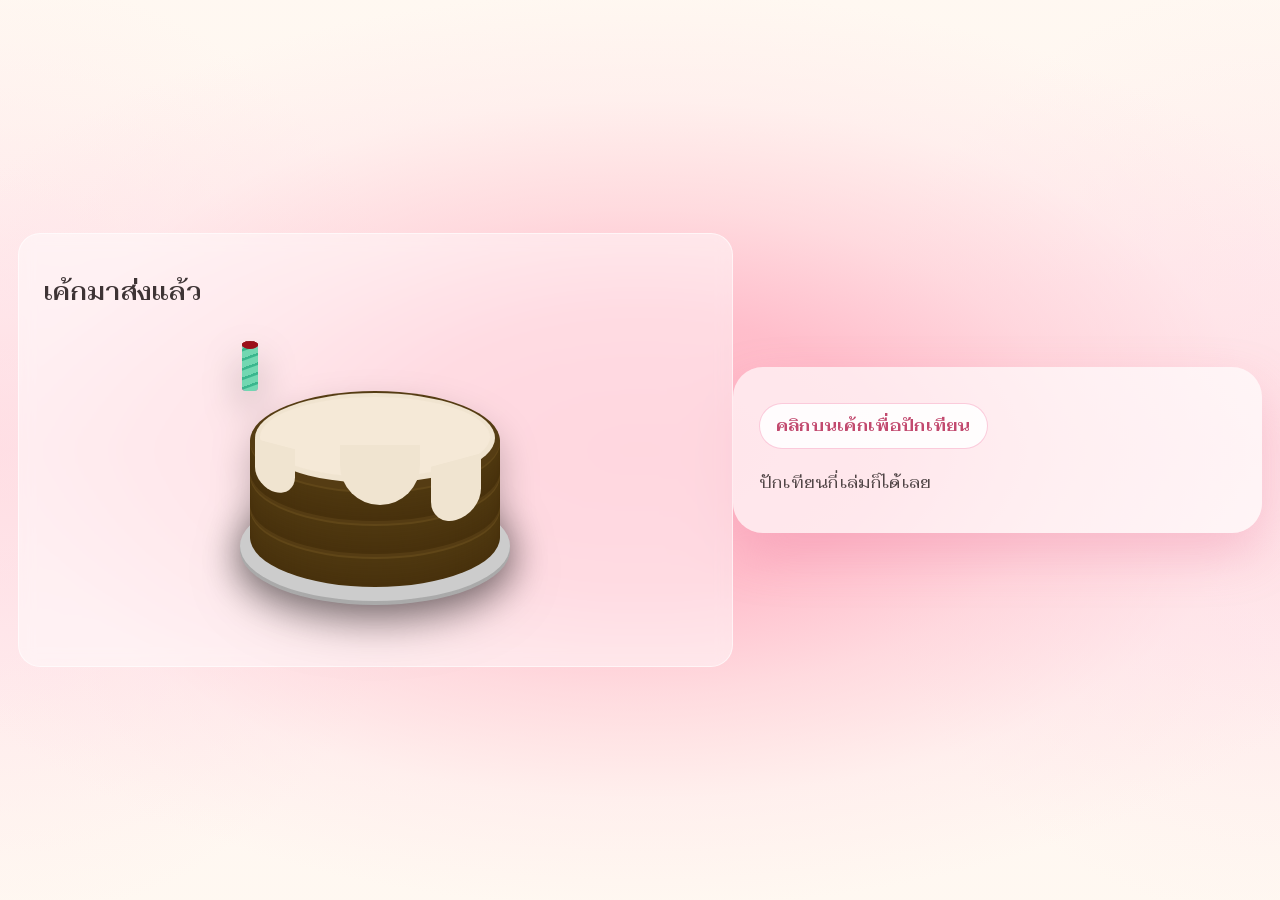
==== commit e39fc0ce: "upload website" ====
--- a/index.html
+++ b/index.html
@@ -31,30 +31,32 @@
       <!-- =========================
            CAKE
       ========================== -->
-      <div class="cake-stage">
+     <div class="cake-stage">
 
-        <div class="cake" id="cake">
+  <div class="cake">
 
-          <div class="plate"></div>
+    <div class="plate"></div>
 
-          <div class="layer layer-bottom"></div>
-          <div class="layer layer-middle"></div>
-          <div class="layer layer-top"></div>
+    <div class="layer layer-bottom"></div>
+    <div class="layer layer-middle"></div>
+    <div class="layer layer-top"></div>
 
-          <div class="icing"></div>
+    <div class="icing"></div>
 
-          <div class="drip drip1"></div>
-          <div class="drip drip2"></div>
-          <div class="drip drip3"></div>
+    <div class="drip drip1"></div>
+    <div class="drip drip2"></div>
+    <div class="drip drip3"></div>
 
-          <!-- FIREWORK -->
-          <div class="pyro" id="pyro">
-            <div></div>
-            <div></div>
-          </div>
+    <!-- เทียน -->
+    <div class="candle candle-blue"></div>
+    <div class="candle candle-yellow"></div>
+    <div class="candle candle-pink"></div>
+    <div class="candle candle-purple"></div>
+    <div class="candle candle-green"></div>
 
-        </div>
+  </div>
 
+</div>
       </div>
 
 
--- a/css/style.css
+++ b/css/style.css
@@ -1239,553 +1239,227 @@
 .fireworks.show {
   display: block;
 }
-
-
-
-@import url('https://fonts.googleapis.com/css2?family=Fahkwang:wght@300;400;500;600;700&display=swap');
-
-
-/* =========================================================
-   ROOT
-========================================================= */
-
-:root{
-
-  --pink-1:#fdf5f5;
-  --pink-2:#f9e0e0;
-
-  --card:#EDBFBF;
-  --card-dark:#FFB3C6;
-
-  --white:#ffffff;
-
-  --text-dark:#3E3435;
-
-  --shadow:
-    0 22px 48px rgba(234,127,160,.34);
-
-}
-
-
-/* =========================================================
-   RESET
-========================================================= */
-
-*{
-
-  box-sizing:border-box;
-
-  font-family:
-    "Fahkwang",
-    system-ui,
-    -apple-system,
-    "Segoe UI",
-    sans-serif !important;
-
-  -webkit-tap-highlight-color:transparent;
-
-}
-
-
-html,
-body{
-
-  width:100%;
-
-  min-height:100%;
-
-  margin:0;
-
-}
-
-
-/* =========================================================
-   BODY
-========================================================= */
-
-body{
-
-  position:relative;
-
-  min-height:100svh;
-
-  overflow-x:hidden;
-  overflow-y:auto;
-
-  color:var(--text-dark);
-
-  letter-spacing:.3px;
-
-  line-height:1.8;
-
-  background:
-
-    radial-gradient(
-      ellipse 75% 60% at 50% 50%,
-      #ffb6c5 0%,
-      rgba(255,182,197,.85) 25%,
-      rgba(255,202,211,.60) 45%,
-      rgba(255,225,230,.35) 65%,
-      transparent 85%
-    ),
-
-    radial-gradient(
-      ellipse 45% 70% at 0% 50%,
-      rgba(255,215,222,.45) 0%,
-      transparent 75%
-    ),
-
-    radial-gradient(
-      ellipse 45% 70% at 100% 50%,
-      rgba(255,215,222,.40) 0%,
-      transparent 75%
-    ),
-
-    radial-gradient(
-      ellipse 80% 35% at 50% 0%,
-      #fff8f1 0%,
-      rgba(255,248,241,.75) 50%,
-      transparent 100%
-    ),
-
-    radial-gradient(
-      ellipse 80% 35% at 50% 100%,
-      #fff8f1 0%,
-      rgba(255,248,241,.75) 50%,
-      transparent 100%
-    ),
-
-    linear-gradient(
-      180deg,
-      #fff8f2 0%,
-      #ffedf0 35%,
-      #ffe3e8 50%,
-      #ffedf0 70%,
-      #fff8f2 100%
-    );
-
-  background-attachment:fixed;
-
-  background-size:cover;
-
-}
-
-
-/* =========================================================
-   LAYOUT
-========================================================= */
-
-.container{
-
-  min-height:100svh;
-
-  display:flex;
-
-  align-items:center;
-
-  justify-content:center;
-
-  padding:40px 18px;
-
-}
-
-
-.shell{
-
-  width:min(980px,100%);
-
-  background:
-    rgba(255,255,255,.45);
-
-  backdrop-filter:blur(8px);
-
-  border:
-    1px solid rgba(255,255,255,.6);
-
-  border-radius:22px;
-
-  padding:36px 24px 44px;
-
-}
-
-
-.center{
-  text-align:center;
-}
-
-
-/* =========================================================
-   TEXT
-========================================================= */
-
-h1{
-
-  font-size:34px;
-
-  margin:0 0 12px;
-
-}
-
-
-h2{
-
-  font-size:24px;
-
-  margin:0 0 12px;
-
-  font-weight:600;
-
-}
-
-
-p{
-
-  margin:10px 0;
-
-}
-
-
-.subtle{
-
-  opacity:.9;
-
-}
-
-
-/* =========================================================
-   BIG CARD
-========================================================= */
-
-.big-card{
-  width:min(720px,100%);
-
-  margin:0 auto;
-
-  padding:24px 26px;
-
-  border-radius:30px;
-
-  background:
-    rgba(255,255,255,.65);
-
-  box-shadow:
-    var(--shadow);
-
-  position:relative;
-
-  z-index:20;
-}
-
-
-/* ข้อความในการ์ด */
-.big-card p{
-  margin:8px 0;
-}
-
-
-/* ระยะหัวข้อกับข้อความ */
-.big-card h2{
-  margin:0 0 8px;
-}
-
-
-/* badge */
-.badge{
-  margin:0 auto 10px;
-}
-@media (max-width:720px){
-
-  .container{
-    padding:
-      20px 16px;
-  }
-
-  .shell{
-    padding:
-      24px 16px 30px;
-  }
-
-  #titleText{
-    margin-bottom:4px;
-  }
+/* ===============================
+   CAKE ONLY
+   =============================== */
+
+/* ===== Cake Stage ===== */
+.cake-stage{
+  width: min(340px, 78vw);
+  margin: 14px auto 10px;
+  position: relative;
+  display: grid;
+  place-items: center;
+  perspective: 900px;
+}
+
+/* ===== Cake Image ===== */
+.cake-stage .cake-img{
+  width: 100%;
+  max-width: 340px;
+  display: block;
+
+  transform: rotateX(7deg) rotateY(-10deg);
+  transform-style: preserve-3d;
+
+  filter: drop-shadow(
+    0 26px 26px rgba(0,0,0,.18)
+  );
+
+  transition:
+    transform .35s ease,
+    opacity .2s ease;
+
+  animation: cakeFloat 3.2s ease-in-out infinite;
+}
+
+/* ===== Cake Ready ===== */
+.cake-stage.is-ready .cake-img{
+  transform:
+    rotateX(0deg)
+    rotateY(0deg)
+    scale(1.02);
+}
+
+/* ===== Cake Swap ===== */
+.cake-stage.is-swap .cake-img{
+  opacity: 0;
+}
+
+
+/* ===============================
+   CAKE FLOAT
+   =============================== */
+
+@keyframes cakeFloat{
+  0%, 100%{
+    transform:
+      translateY(0)
+      rotateX(7deg)
+      rotateY(-10deg)
+      scale(1);
+  }
+
+  50%{
+    transform:
+      translateY(-6px)
+      rotateX(7deg)
+      rotateY(-10deg)
+      scale(1.02);
+  }
+}
+
+
+/* ===============================
+   SMOKE
+   =============================== */
+
+.smoke{
+  position: absolute;
+  inset: 0;
+
+  pointer-events: none;
+
+  display: none;
+}
+
+/* แสดงควัน */
+.cake-stage.show-smoke .smoke{
+  display: block;
+}
+
+/* ลูกควัน */
+.smoke span{
+  position: absolute;
+
+  left: 50%;
+  top: 18%;
+
+  width: 18px;
+  height: 18px;
+
+  border-radius: 50%;
+
+  background: rgba(255,255,255,.92);
+
+  filter: blur(1px);
+
+  transform: translateX(-50%);
+
+  opacity: 0;
+
+  animation:
+    puff 1.3s ease forwards;
+}
+
+
+/* ตำแหน่งควันแต่ละลูก */
+.smoke span:nth-child(1){
+  margin-left: -28px;
+  animation-delay: 0s;
+}
+
+.smoke span:nth-child(2){
+  margin-left: -10px;
+  animation-delay: .06s;
+}
+
+.smoke span:nth-child(3){
+  margin-left: 6px;
+  animation-delay: .12s;
+}
+
+.smoke span:nth-child(4){
+  margin-left: 22px;
+  animation-delay: .18s;
+}
+
+.smoke span:nth-child(5){
+  margin-left: 0;
+  animation-delay: .24s;
+}
+
+
+/* ===============================
+   SMOKE ANIMATION
+   =============================== */
+
+@keyframes puff{
+
+  0%{
+    transform:
+      translateX(-50%)
+      translateY(18px)
+      scale(.8);
+
+    opacity: 0;
+  }
+
+  15%{
+    opacity: .9;
+  }
+
+  60%{
+    opacity: .55;
+  }
+
+  100%{
+    transform:
+      translateX(-50%)
+      translateY(-52px)
+      scale(1.9);
+
+    opacity: 0;
+  }
+}
+
+
+/* ===============================
+   RESPONSIVE : TABLET / MOBILE
+   =============================== */
+
+@media (max-width: 720px){
 
   .cake-stage{
-    width:min(320px,90vw);
-
-    height:245px;
-
-    margin:
-      8px auto 12px;
-  }
-
-  .cake{
-    transform:scale(.86);
-
-    margin-top:-82px;
-  }
-
-  .cake:hover{
-    transform:scale(.86);
-  }
-
-  .big-card{
-    padding:
-      20px 16px;
-
-    border-radius:24px;
-  }
-
-}
-@media (max-width:420px){
+    width: min(300px, 86vw);
+  }
+
+  .cake-stage .cake-img{
+    width: 100%;
+    max-width: 300px;
+  }
+
+}
+
+
+/* ===============================
+   RESPONSIVE : SMALL PHONE
+   =============================== */
+
+@media (max-width: 420px){
 
   .cake-stage{
-    width:290px;
-
-    height:225px;
-
-    margin:
-      5px auto 10px;
-  }
-
-  .cake{
-    transform:scale(.76);
-
-    margin-top:-82px;
-  }
-
-  .cake:hover{
-    transform:scale(.76);
-  }
-
-  .big-card{
-    padding:
-      18px 14px;
-  }
-
-  .badge{
-    padding:
-      7px 14px;
-
-    font-size:13px;
-  }
-
-  .subtle{
-    font-size:13px;
-  }
-
-}
-
-
-/* =========================================================
-   BADGE
-========================================================= */
-
-.badge{
-
-  display:inline-flex;
-
-  align-items:center;
-
-  padding:8px 16px;
-
-  background:
-    rgba(255,255,255,.88);
-
-  border:
-    1px solid rgba(242,109,155,.35);
-
-  border-radius:999px;
-
-  color:#c24a6f;
-
-  font-weight:700;
-
-}
-
-
-/* =========================================================
-   BUTTON
-========================================================= */
-
-.btn{
-
-  position:relative;
-
-  overflow:hidden;
-
-  border:0;
-
-  padding:15px 20px;
-
-  border-radius:800px;
-
-  background:
-    linear-gradient(
-      135deg,
-      #f26d9b,
-      #f7a3be
-    );
-
-  color:#fff;
-
-  font-weight:600;
-
-  font-size:14px;
-
-  line-height:1.2;
-
-  cursor:pointer;
-
-  box-shadow:
-    0 8px 16px rgba(242,109,155,.25);
-
-  transition:
-    transform .18s ease,
-    box-shadow .18s ease,
-    filter .18s ease;
-
-  display:inline-flex;
-
-  align-items:center;
-
-  justify-content:center;
-
-  text-decoration:none;
-
-}
-
-
-.btn:hover{
-
-  transform:
-    translateY(-3px);
-
-  box-shadow:
-    0 14px 28px rgba(242,109,155,.38);
-
-  filter:brightness(1.05);
-
-}
-
-
-.btn:active{
-
-  transform:
-    scale(.96);
-
-}
-
-
-.btn.secondary{
-
-  background:#fff;
-
-  color:#c24a6f;
-
-  border:
-    2px solid #f26d9b;
-
-}
-
-
-.btn.secondary:hover{
-
-  color:#c24a6f;
-
-}
-
-
-a.btn,
-a.btn:visited,
-a.btn:hover,
-a.btn:active{
-
-  text-decoration:none;
-
-}
-
-
-/* =========================================================
-   SHIMMER
-========================================================= */
-
-.btn::after{
-
-  content:"";
-
-  position:absolute;
-
-  inset:0;
-
-  background:
-    linear-gradient(
-      120deg,
-      transparent 35%,
-      rgba(255,255,255,.45),
-      transparent 65%
-    );
-
-  opacity:0;
-
-  transform:
-    translateX(-120%);
-
-}
-
-
-.btn:hover::after{
-
-  animation:
-    shimmer .85s ease;
-
-}
-
-
-@keyframes shimmer{
-
-  from{
-
-    opacity:0;
-
-    transform:
-      translateX(-120%);
-
-  }
-
-  20%{
-    opacity:.65;
-  }
-
-  to{
-
-    opacity:0;
-
-    transform:
-      translateX(120%);
-
-  }
-
-}
-
-
+    width: min(280px, 88vw);
+  }
+
+  .cake-stage .cake-img{
+    max-width: 280px;
+  }
+
+}
 /* =========================================================
    CAKE STAGE
 ========================================================= */
 
-.cake-stage{
-  width:min(340px,78vw);
-  height:270px;
-
-  margin:14px auto 18px;
-
-  position:relative;
-
-  display:grid;
-  place-items:center;
-
-  perspective:900px;
-
-  overflow:visible;
+.cake-stage {
+  position: relative;
+  width: 340px;
+  height: 290px;
+  margin: 14px auto 4px;
+  display: grid;
+  place-items: center;
+  overflow: visible;
+  flex-shrink: 0;
 }
 
 
@@ -1793,21 +1467,20 @@
    CAKE
 ========================================================= */
 
-.cake{
-  position:absolute;
-
-  width:250px;
-  height:200px;
-
-  top:50%;
-  left:50%;
-
-  margin-top:-82px;
-  margin-left:-125px;
-
-  z-index:10;
-
-  cursor:pointer;
+.cake {
+  position: absolute;
+
+  width: 250px;
+  height: 200px;
+
+  left: 50%;
+  top: 50%;
+
+  margin-left: -125px;
+  margin-top: -82px;
+
+  cursor: pointer;
+  z-index: 10;
 
   filter:
     drop-shadow(
@@ -1818,248 +1491,9 @@
     transform .2s ease;
 }
 
-.cake:hover{
-  transform:scale(1.015);
-}
-
-.cake > *{
-  position:absolute;
-}
-
-
-
-@import url('https://fonts.googleapis.com/css2?family=Fahkwang:wght@300;400;500;600;700&display=swap');
-
-
-/* =========================================================
-   RESET
-========================================================= */
-
-* {
-  box-sizing: border-box;
-  font-family: "Fahkwang", sans-serif !important;
-  -webkit-tap-highlight-color: transparent;
-}
-
-
-html,
-body {
-  width: 100%;
-  min-height: 100%;
-  margin: 0;
-}
-
-
-/* =========================================================
-   BODY
-========================================================= */
-
-body {
-
-  min-height: 100svh;
-
-  overflow-x: hidden;
-
-  color: #3e3435;
-
-  line-height: 1.8;
-
-  background:
-
-    radial-gradient(
-      ellipse 75% 60% at 50% 50%,
-      #ffb6c5 0%,
-      rgba(255,182,197,.85) 25%,
-      rgba(255,202,211,.60) 45%,
-      rgba(255,225,230,.35) 65%,
-      transparent 85%
-    ),
-
-    radial-gradient(
-      ellipse 45% 70% at 0% 50%,
-      rgba(255,215,222,.45),
-      transparent 75%
-    ),
-
-    radial-gradient(
-      ellipse 45% 70% at 100% 50%,
-      rgba(255,215,222,.40),
-      transparent 75%
-    ),
-
-    radial-gradient(
-      ellipse 80% 35% at 50% 0%,
-      #fff8f1 0%,
-      rgba(255,248,241,.75) 50%,
-      transparent 100%
-    ),
-
-    radial-gradient(
-      ellipse 80% 35% at 50% 100%,
-      #fff8f1 0%,
-      rgba(255,248,241,.75) 50%,
-      transparent 100%
-    ),
-
-    linear-gradient(
-      180deg,
-      #fff8f2 0%,
-      #ffedf0 35%,
-      #ffe3e8 50%,
-      #ffedf0 70%,
-      #fff8f2 100%
-    );
-
-}
-
-
-/* =========================================================
-   MAIN CONTAINER
-========================================================= */
-
-.container {
-
-  min-height: 100svh;
-
-  width: 100%;
-
-  display: flex;
-
-  justify-content: center;
-
-  align-items: center;
-
-  padding: 28px 18px;
-
-}
-
-
-/* =========================================================
-   SHELL
-   *** ยึดรูปที่ 2 เป็นหลัก ***
-========================================================= */
-
-.shell {
-
-  width: min(1050px, 100%);
-
-  min-height: 650px;
-
-  padding: 40px 30px 45px;
-
-  border-radius: 22px;
-
-  background:
-    rgba(255,255,255,.46);
-
-  border:
-    1px solid rgba(255,255,255,.65);
-
-  backdrop-filter: blur(8px);
-
-  -webkit-backdrop-filter: blur(8px);
-
-  box-shadow:
-    0 20px 55px rgba(235,140,165,.12);
-
-  display: flex;
-
-  flex-direction: column;
-
-  align-items: center;
-
-  justify-content: flex-start;
-
-  text-align: center;
-
-}
-
-
-/* =========================================================
-   TITLE
-========================================================= */
-
-#titleText {
-
-  margin: 0;
-
-  padding: 0;
-
-  font-size: 27px;
-
-  font-weight: 600;
-
-  line-height: 1.35;
-
-  color: #3e3435;
-
-}
-
-
-/* =========================================================
-   CAKE STAGE
-========================================================= */
-
-.cake-stage {
-
-  position: relative;
-
-  width: 340px;
-
-  height: 290px;
-
-  margin: 14px auto 4px;
-
-  display: grid;
-
-  place-items: center;
-
-  overflow: visible;
-
-  flex-shrink: 0;
-
-}
-
-
-/* =========================================================
-   CAKE
-========================================================= */
-
-.cake {
-
-  position: absolute;
-
-  width: 250px;
-
-  height: 200px;
-
-  left: 50%;
-
-  top: 50%;
-
-  margin-left: -125px;
-
-  margin-top: -82px;
-
-  cursor: pointer;
-
-  z-index: 10;
-
-  filter:
-    drop-shadow(
-      0 18px 18px rgba(0,0,0,.25)
-    );
-
-  transition:
-    transform .2s ease;
-
-}
-
-
 .cake:hover {
   transform: scale(1.015);
 }
-
 
 .cake > * {
   position: absolute;
@@ -2071,13 +1505,10 @@
 ========================================================= */
 
 .plate {
-
   width: 270px;
-
   height: 110px;
 
   bottom: -10px;
-
   left: -10px;
 
   background: #ccc;
@@ -2085,11 +1516,9 @@
   border-radius: 50%;
 
   box-shadow:
-
     0 2px 0 #aaa,
     0 4px 0 #aaa,
     0 5px 40px rgba(0,0,0,.5);
-
 }
 
 
@@ -2098,9 +1527,7 @@
 ========================================================= */
 
 .layer {
-
   width: 250px;
-
   height: 100px;
 
   border-radius: 50%;
@@ -2108,7 +1535,6 @@
   background: #553c13;
 
   box-shadow:
-
     0 2px 0 #604618,
     0 4px 0 #4e370f,
     0 6px 0 #4e370f,
@@ -2126,7 +1552,6 @@
     0 30px 0 #48310c;
 }
 
-
 .layer-top {
   top: 0;
 }
@@ -2145,13 +1570,10 @@
 ========================================================= */
 
 .icing {
-
   top: 2px;
-
   left: 5px;
 
   width: 240px;
-
   height: 90px;
 
   background: #f0e4d0;
@@ -2159,12 +1581,9 @@
   border-radius: 50%;
 
   z-index: 4;
-
-}
-
+}
 
 .icing::before {
-
   content: "";
 
   position: absolute;
@@ -2177,7 +1596,6 @@
   background: #f5e9d7;
 
   border-radius: 50%;
-
 }
 
 
@@ -2186,62 +1604,43 @@
 ========================================================= */
 
 .drip {
-
   background: #f0e4d0;
 
   z-index: 5;
 
   border-bottom-left-radius: 25px;
-
   border-bottom-right-radius: 25px;
-
-}
-
+}
 
 .drip1 {
-
   top: 53px;
-
   left: 5px;
 
   width: 40px;
-
   height: 48px;
 
   transform: skewY(15deg);
-
-}
-
+}
 
 .drip2 {
-
   top: 69px;
-
   left: 181px;
 
   width: 50px;
-
   height: 60px;
 
   transform: skewY(-15deg);
-
-}
-
+}
 
 .drip3 {
-
   top: 54px;
-
   left: 90px;
 
   width: 80px;
-
   height: 60px;
 
   border-bottom-left-radius: 40px;
-
   border-bottom-right-radius: 40px;
-
 }
 
 
@@ -2250,11 +1649,9 @@
 ========================================================= */
 
 .candle {
-
   position: absolute;
 
   width: 16px;
-
   height: 50px;
 
   border-radius: 8px 8px 4px 4px;
@@ -2266,53 +1663,40 @@
 
   animation:
     candleAppear .3s ease-out;
-
-}
-
+}
 
 @keyframes candleAppear {
-
   from {
-
     opacity: 0;
 
     transform:
       translate(-50%, -100%)
       scale(.5);
-
   }
 
   to {
-
     opacity: 1;
 
     transform:
       translate(-50%, -100%)
       scale(1);
-
-  }
-
-}
-
+  }
+}
 
 .candle::before {
-
   content: "";
 
   position: absolute;
 
   top: 0;
-
   left: 0;
 
   width: 16px;
-
   height: 8px;
 
   border-radius: 50%;
 
   background: #9b1019;
-
 }
 
 
@@ -2321,7 +1705,6 @@
 ========================================================= */
 
 .candle-blue {
-
   background:
     repeating-linear-gradient(
       -20deg,
@@ -2330,12 +1713,9 @@
       #239bc8 7px,
       #239bc8 9px
     );
-
-}
-
+}
 
 .candle-yellow {
-
   background:
     repeating-linear-gradient(
       -20deg,
@@ -2344,12 +1724,9 @@
       #f3ad16 7px,
       #f3ad16 9px
     );
-
-}
-
+}
 
 .candle-pink {
-
   background:
     repeating-linear-gradient(
       -20deg,
@@ -2358,12 +1735,9 @@
       #ef719c 7px,
       #ef719c 9px
     );
-
-}
-
+}
 
 .candle-purple {
-
   background:
     repeating-linear-gradient(
       -20deg,
@@ -2372,12 +1746,9 @@
       #8c62ce 7px,
       #8c62ce 9px
     );
-
-}
-
+}
 
 .candle-green {
-
   background:
     repeating-linear-gradient(
       -20deg,
@@ -2386,7 +1757,6 @@
       #3ab68d 7px,
       #3ab68d 9px
     );
-
 }
 
 
@@ -2395,15 +1765,12 @@
 ========================================================= */
 
 .flame {
-
   position: absolute;
 
   width: 15px;
-
   height: 35px;
 
   top: -34px;
-
   left: 50%;
 
   margin-left: -7.5px;
@@ -2415,7 +1782,6 @@
     25px 25px 10px 10px;
 
   box-shadow:
-
     0 0 10px rgba(255,165,0,.5),
     0 0 20px rgba(255,165,0,.5),
     0 0 60px rgba(255,165,0,.5);
@@ -2425,12 +1791,9 @@
 
   animation:
     flicker 1s ease-in-out alternate infinite;
-
-}
-
+}
 
 @keyframes flicker {
-
   0% {
     transform: skewX(5deg);
   }
@@ -2450,241 +1813,20 @@
   100% {
     transform: skewX(5deg);
   }
-
 }
 
 
 /* =========================================================
-   BIG CARD
-   *** การ์ดต้องอยู่ใต้เค้กเสมอ ***
+   CAKE FIREWORK
 ========================================================= */
 
-.big-card {
-
-  width: min(780px, 100%);
-
-  min-height: 145px;
-
-  margin: 0 auto;
-
-  padding: 24px 28px;
-
-  border-radius: 30px;
-
-  background:
-    rgba(255,255,255,.68);
-
-  box-shadow:
-    0 22px 48px rgba(234,127,160,.30);
-
-  position: relative;
-
-  z-index: 20;
-
-  display: flex;
-
-  flex-direction: column;
-
-  align-items: center;
-
-  justify-content: center;
-
-  text-align: center;
-
-}
-
-
-/* =========================================================
-   CARD TEXT
-========================================================= */
-
-.big-card h2 {
-
-  margin: 0 0 8px;
-
-  font-size: 24px;
-
-  line-height: 1.4;
-
-  font-weight: 600;
-
-}
-
-
-.big-card p {
-
-  margin: 4px 0;
-
-}
-
-
-/* =========================================================
-   BADGE
-========================================================= */
-
-.badge {
-
-  display: inline-flex;
-
-  align-items: center;
-
-  justify-content: center;
-
-  margin: 0 0 8px;
-
-  padding: 7px 17px;
-
-  border-radius: 999px;
-
-  background:
-    rgba(255,255,255,.85);
-
-  border:
-    1px solid rgba(242,109,155,.35);
-
-  color: #c24a6f;
-
-  font-weight: 600;
-
-  line-height: 1.4;
-
-}
-
-
-/* =========================================================
-   SUBTLE
-========================================================= */
-
-.subtle {
-
-  opacity: .9;
-
-  font-size: 15px;
-
-}
-
-
-/* =========================================================
-   BUTTON AREA
-========================================================= */
-
-.button-area {
-
-  margin-top: 16px;
-
-  display: flex;
-
-  justify-content: center;
-
-}
-
-
-/* =========================================================
-   BUTTON
-========================================================= */
-
-.btn {
-
-  position: relative;
-
-  overflow: hidden;
-
-  display: inline-flex;
-
-  align-items: center;
-
-  justify-content: center;
-
-  padding: 14px 22px;
-
-  border: 0;
-
-  border-radius: 999px;
-
-  background:
-    linear-gradient(
-      135deg,
-      #f26d9b,
-      #f7a3be
-    );
-
-  color: #fff;
-
-  font-size: 14px;
-
-  font-weight: 600;
-
-  line-height: 1.3;
-
-  text-decoration: none;
-
-  cursor: pointer;
-
-  box-shadow:
-    0 8px 18px rgba(242,109,155,.28);
-
-  transition:
-    transform .18s ease,
-    box-shadow .18s ease;
-
-}
-
-
-.btn:hover {
-
-  transform:
-    translateY(-2px);
-
-  box-shadow:
-    0 12px 25px rgba(242,109,155,.38);
-
-}
-
-
-.btn:active {
-
-  transform:
-    scale(.96);
-
-}
-
-
-.btn.secondary {
-
-  background: #fff;
-
-  color: #c24a6f;
-
-  border:
-    2px solid #f26d9b;
-
-}
-
-
-a.btn,
-a.btn:hover,
-a.btn:visited,
-a.btn:active {
-
-  text-decoration: none;
-
-}
-
-
-/* =========================================================
-   FIREWORK
-========================================================= */
-
 .pyro {
-
   position: absolute;
 
   top: -45px;
-
   left: 50%;
 
   width: 20px;
-
   height: 20px;
 
   transform:
@@ -2695,16 +1837,12 @@
   display: none;
 
   z-index: 30;
-
-}
-
+}
 
 .pyro > div {
-
   position: absolute;
 
   width: 5px;
-
   height: 5px;
 
   border-radius: 50%;
@@ -2712,16 +1850,11 @@
   animation:
     bang 1s ease-out infinite,
     gravity 1s ease-in infinite;
-
-}
-
+}
 
 @keyframes bang {
-
   to {
-
     box-shadow:
-
       -90px -60px #ff4f81,
       -55px -95px #ffd43b,
       0 -110px #6ddcff,
@@ -2731,359 +1864,86 @@
       20px 75px #ff4f81,
       -50px 60px #ffd43b,
       -100px 20px #6ddcff;
-
-  }
-
-}
-
+  }
+}
 
 @keyframes gravity {
-
   to {
-
     transform:
       translateY(100px);
 
     opacity: 0;
-
-  }
-
+  }
 }
 
 
 /* =========================================================
-   STARS
+   CAKE MOBILE
 ========================================================= */
 
-.stars-layer {
-
-  position: fixed;
-
-  inset: 0;
-
-  width: 100vw;
-
-  height: 100svh;
-
-  overflow: hidden;
-
-  pointer-events: none;
-
-  z-index: 999;
-
-}
-
-
-.star-piece {
-
-  position: absolute;
-
-  top: -60px;
-
-  width: 25px;
-
-  height: auto;
-
-  opacity: 0;
-
-  animation-name: starFall;
-
-  animation-timing-function:
-    cubic-bezier(.25,.46,.45,.94);
-
-  animation-fill-mode: forwards;
-
-}
-
-
-@keyframes starFall {
-
-  0% {
-
-    transform:
-      translate3d(0,-60px,0)
-      rotate(0deg)
-      scale(.7);
-
-    opacity: 0;
-
-  }
-
-  8% {
-    opacity: 1;
-  }
-
-  25% {
-
-    transform:
-      translate3d(
-        var(--drift1),
-        25vh,
-        0
-      )
-      rotate(90deg)
-      scale(1);
-
-  }
-
-  50% {
-
-    transform:
-      translate3d(
-        var(--drift2),
-        55vh,
-        0
-      )
-      rotate(180deg)
-      scale(.9);
-
-  }
-
-  75% {
-
-    transform:
-      translate3d(
-        var(--drift3),
-        80vh,
-        0
-      )
-      rotate(270deg)
-      scale(1.05);
-
-  }
-
-  92% {
-    opacity: 1;
-  }
-
-  100% {
-
-    transform:
-      translate3d(
-        var(--drift4),
-        115vh,
-        0
-      )
-      rotate(360deg)
-      scale(.75);
-
-    opacity: 0;
-
-  }
-
-}
-
-
-/* =========================================================
-   MOBILE
-========================================================= */
-
 @media (max-width: 720px) {
 
-  .container {
-
-    padding:
-      16px 14px;
-
-  }
-
-
-  .shell {
-
-    min-height:
-      calc(100svh - 32px);
-
-    padding:
-      26px 14px 30px;
-
-    border-radius:
-      22px;
-
-  }
-
-
-  #titleText {
-
-    font-size: 22px;
-
-  }
-
-
   .cake-stage {
-
-    width:
-      min(320px, 90vw);
-
+    width: min(320px, 90vw);
     height: 250px;
 
     margin:
       8px auto 0;
-
-  }
-
+  }
 
   .cake {
-
     transform:
       scale(.86);
-
-  }
-
+  }
 
   .cake:hover {
-
     transform:
       scale(.86);
-
-  }
-
-
-  .big-card {
-
-    width: 100%;
-
-    min-height: 135px;
-
-    padding:
-      20px 15px;
-
-    border-radius:
-      24px;
-
-  }
-
-
-  .big-card h2 {
-
-    font-size: 20px;
-
-  }
-
-
-  .subtle {
-
-    font-size: 13px;
-
-  }
-
+  }
 }
 
 
 /* =========================================================
-   SMALL PHONE
+   CAKE SMALL PHONE
 ========================================================= */
 
 @media (max-width: 420px) {
 
-  .shell {
-
-    padding:
-      22px 12px 25px;
-
-  }
-
-
-  #titleText {
-
-    font-size: 20px;
-
-  }
-
-
   .cake-stage {
-
     width: 290px;
-
     height: 225px;
-
-  }
-
+  }
 
   .cake {
-
     transform:
       scale(.76);
-
-  }
-
+  }
 
   .cake:hover {
-
     transform:
       scale(.76);
-
-  }
-
-
-  .big-card {
-
-    min-height: 125px;
-
-    padding:
-      18px 12px;
-
-  }
-
-
-  .badge {
-
-    font-size: 13px;
-
-    padding:
-      7px 13px;
-
-  }
-
+  }
 }
 
 
 /* =========================================================
-   SHORT SCREEN
+   CAKE SHORT SCREEN
 ========================================================= */
 
 @media (max-height: 680px) {
 
-  .container {
-
-    padding:
-      10px 14px;
-
-  }
-
-
-  .shell {
-
-    min-height:
-      calc(100svh - 20px);
-
-    padding:
-      20px 14px 25px;
-
-  }
-
-
   .cake-stage {
-
     height: 220px;
-
     margin-top: 4px;
-
-  }
-
+  }
 
   .cake {
-
     transform:
       scale(.72);
-
-  }
-
+  }
 
   .cake:hover {
-
     transform:
       scale(.72);
-
-  }
-
-}
+  }
+}
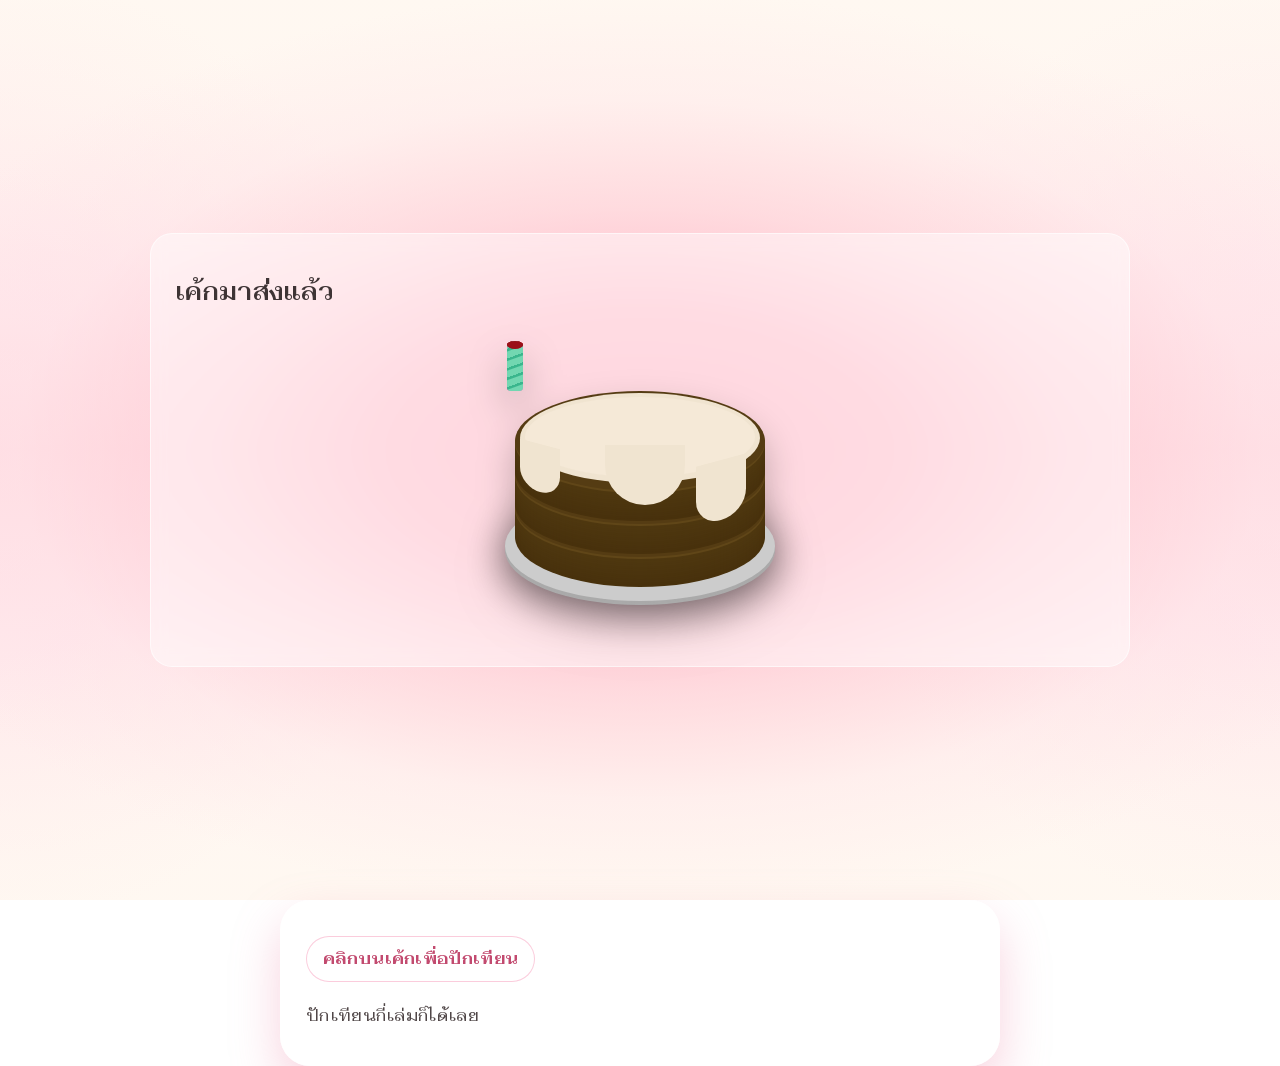
==== commit 8188c10c: "upload website" ====
--- a/index.html
+++ b/index.html
@@ -31,7 +31,7 @@
       <!-- =========================
            CAKE
       ========================== -->
-     <div class="cake-stage">
+    <div class="cake-stage">
 
   <div class="cake">
 
@@ -47,7 +47,6 @@
     <div class="drip drip2"></div>
     <div class="drip drip3"></div>
 
-    <!-- เทียน -->
     <div class="candle candle-blue"></div>
     <div class="candle candle-yellow"></div>
     <div class="candle candle-pink"></div>
@@ -55,6 +54,8 @@
     <div class="candle candle-green"></div>
 
   </div>
+
+</div>
 
 </div>
       </div>
--- a/css/style.css
+++ b/css/style.css
@@ -650,302 +650,6 @@
 }
 
 
-/* ===============================
-   Cake Stage + Smoke Effect
-   =============================== */
-.cake-stage{
-  width: min(340px, 78vw);
-  margin: 14px auto 10px;
-  position: relative;
-  display: grid;
-  place-items: center;
-  perspective: 900px;
-}
-
-.cake-stage .cake-img{
-  width: 100%;
-  max-width: 340px;
-  display:block;
-  transform: rotateX(7deg) rotateY(-10deg);
-  transform-style: preserve-3d;
-  filter: drop-shadow(0 26px 26px rgba(0,0,0,.18));
-  transition: transform .35s ease, opacity .2s ease;
-}
-
-.cake-stage.is-ready .cake-img{
-  transform: rotateX(0deg) rotateY(0deg) scale(1.02);
-}
-
-.cake-stage.is-swap .cake-img{
-  opacity: 0;
-}
-
-.smoke{
-  position:absolute;
-  inset: 0;
-  pointer-events:none;
-  display:none;
-}
-
-.cake-stage.show-smoke .smoke{
-  display:block;
-}
-
-.smoke span{
-  position:absolute;
-  left: 50%;
-  top: 18%;
-  width: 18px;
-  height: 18px;
-  border-radius: 50%;
-  background: rgba(255,255,255,.92);
-  filter: blur(1px);
-  transform: translateX(-50%);
-  opacity: 0;
-  animation: puff 1.3s ease forwards;
-}
-
-.smoke span:nth-child(1){ margin-left:-28px; animation-delay: 0s; }
-.smoke span:nth-child(2){ margin-left:-10px; animation-delay: .06s; }
-.smoke span:nth-child(3){ margin-left:  6px;  animation-delay: .12s; }
-.smoke span:nth-child(4){ margin-left: 22px;  animation-delay: .18s; }
-.smoke span:nth-child(5){ margin-left:  0px; animation-delay: .24s; }
-
-@keyframes puff{
-  0%   { transform: translateX(-50%) translateY(18px) scale(.8); opacity: 0; }
-  15%  { opacity: .9; }
-  60%  { opacity: .55; }
-  100% { transform: translateX(-50%) translateY(-52px) scale(1.9); opacity: 0; }
-}
-
-/* ===============================
-   PASS PAGE LAYOUT
-   =============================== */
-.pass-layout{
-  display: flex;
-  gap: 24px;
-  align-items: stretch;
-}
-
-.pass-image{
-  flex: 1;
-  display: flex;
-  align-items: center;
-  justify-content: center;
-
-  background: rgba(255,255,255,0.35);
-  border-radius: 30px;
-  box-shadow: var(--shadow);
-  padding: 16px;
-}
-
-.pass-image img{
-  animation: float 3s ease-in-out infinite;
-  width: 100%;
-  height: 100%;
-  object-fit: contain;
-  border-radius: 22px;
-}
-
-@keyframes float{
-  0%,100%{ transform: translateY(0); }
-  50%{ transform: translateY(-6px); }
-}
-
-/* ===== IMAGE CENTER ===== */
-.center-img{
-  max-width: 80%;
-  height: auto;
-  display: block;
-  margin: 18px auto;
-  border-radius: 28px;
-  box-shadow: var(--shadow);
-  object-fit: cover;
-}
-
-/* ===== TIME GRID ===== */
-.time-grid{
-  display:grid;
-  grid-template-columns: repeat(4, 1fr);
-  gap:14px;
-  margin-top:18px;
-}
-
-.time-box{
-  background: rgba(255,255,255,.85);
-  border-radius: 20px;
-  padding: 16px 10px;
-  box-shadow: var(--shadow-soft);
-}
-
-.time-value{
-  font-size: 26px;
-  font-weight: 900;
-  color:#c24a6f;
-}
-
-.time-label{
-  font-size: 14px;
-  opacity:.8;
-}
-
-/* Letter */
-.letter-img{
-  width: min(320px, 78vw);
-  margin: 10px auto 0;
-  cursor:pointer;
-
-  background: transparent;
-  box-shadow: none;
-  border-radius: 0;
-
-  display: block;
-}
-
-/* Vinyl */
-.vinyl-wrap{
-  width:290px;
-  height:290px;
-  margin: 0 auto 14px;
-  display:flex;
-  align-items:center;
-  justify-content:center;
-}
-
-.vinyl{
-  width:100%;
-  height:100%;
-  border-radius:50%;
-  object-fit: cover;
-  display:block;
-  box-shadow: 0 20px 40px rgba(0,0,0,.25);
-  background: transparent;
-}
-
-.music-controls{
-  display:flex;
-  justify-content:center;
-  margin-top: 14px;
-  flex-wrap: wrap;
-  gap: 10px;
-}
-
-/* ===============================
-   RESPONSIVE (Tablet)
-   =============================== */
-@media (max-width: 900px){
-  :root{
-    --container-pad: 32px;
-    --shell-pad-x: 20px;
-    --shell-pad-y: 28px;
-  }
-
-  .big-card{ padding: 22px; }
-  .menu-grid{ width: min(560px, 100%); }
-}
-
-/* ===============================
-   RESPONSIVE (Phone)
-   =============================== */
-@media (max-width: 720px){
-  :root{
-    --container-pad: 20px;
-    --shell-pad-x: 16px;
-    --shell-pad-y: 22px;
-  }
-
-  h1{ font-size: 26px; }
-  h2{ font-size: 20px; }
-
-  /* ✅ flex บนมือถือให้เรียงลง */
-  .pass-layout{
-    flex-direction: column;
-    gap: 16px;
-  }
-
-  .pass-image{
-    order: -1;
-    padding: 12px;
-    border-radius: 24px;
-  }
-
-  /* กันรูปสูงเกินจอ */
-  .pass-image img{
-    height: auto;
-    max-height: 42vh;
-    object-fit: contain;
-  }
-
-  .big-card{
-    padding: 18px;
-    border-radius: 24px;
-  }
-
-  .pink-panel{
-    border-radius: 24px;
-    padding: 18px 16px;
-  }
-
-  /* ✅ ปุ่มเรียงสวยบนมือถือ */
-  .modal .row,
-  .music-controls{
-    flex-direction: column;
-    align-items: stretch;
-  }
-
- 
-
-  /* เมนูไม่แน่น */
-  .menu-grid{
-    width: 100%;
-    max-width: 520px;
-    gap: 12px;
-    grid-template-columns: repeat(2, minmax(0, 1fr));
-  }
-
-  .menu-item{
-    min-height: 128px;
-    padding: 16px 12px;
-  }
-
-  .menu-icon{ width: 52px; height: 52px; }
-
-  /* keypad / digits */
-  .digits{ gap: 10px; }
-  .digit{ width: 44px; height: 44px; font-size: 18px; }
-  .key{ padding: 14px 0; font-size: 18px; }
-
-  /* time */
-  .time-grid{
-    grid-template-columns: repeat(2, 1fr);
-  }
-  .time-value{ font-size: 22px; }
-
-  /* gallery */
-  .gallery{
-    grid-template-columns: repeat(2, 1fr);
-  }
-
-  /* vinyl */
-  .vinyl-wrap{ width: 210px; height: 210px; }
-
-  /* ปรับรูปเค้ก/รูปสื่อไม่ให้ใหญ่เกินการ์ด */
-  .cake-img{
-    width: min(260px, 72vw);
-    max-width: 280px;
-  }
-
-  .center-img{
-    max-width: 100%;
-    max-height: 46vh;
-    object-fit: contain;
-  }
-
-  .letter-img{
-    width: min(320px, 82vw);
-    max-width: 340px;
-  }
-}
 
 /* ===============================
    RESPONSIVE (Small Phone)
@@ -1239,52 +943,6 @@
 .fireworks.show {
   display: block;
 }
-/* ===============================
-   CAKE ONLY
-   =============================== */
-
-/* ===== Cake Stage ===== */
-.cake-stage{
-  width: min(340px, 78vw);
-  margin: 14px auto 10px;
-  position: relative;
-  display: grid;
-  place-items: center;
-  perspective: 900px;
-}
-
-/* ===== Cake Image ===== */
-.cake-stage .cake-img{
-  width: 100%;
-  max-width: 340px;
-  display: block;
-
-  transform: rotateX(7deg) rotateY(-10deg);
-  transform-style: preserve-3d;
-
-  filter: drop-shadow(
-    0 26px 26px rgba(0,0,0,.18)
-  );
-
-  transition:
-    transform .35s ease,
-    opacity .2s ease;
-
-  animation: cakeFloat 3.2s ease-in-out infinite;
-}
-
-/* ===== Cake Ready ===== */
-.cake-stage.is-ready .cake-img{
-  transform:
-    rotateX(0deg)
-    rotateY(0deg)
-    scale(1.02);
-}
-
-/* ===== Cake Swap ===== */
-.cake-stage.is-swap .cake-img{
-  opacity: 0;
-}
 
 
 /* ===============================
@@ -1447,18 +1105,26 @@
   }
 
 }
-/* =========================================================
-   CAKE STAGE
-========================================================= */
-
-.cake-stage {
-  position: relative;
+
+
+
+/* =========================================================
+   CAKE — ORIGINAL CSS CAKE
+========================================================= */
+
+.cake-stage{
   width: 340px;
   height: 290px;
+
   margin: 14px auto 4px;
+
+  position: relative;
+
   display: grid;
   place-items: center;
+
   overflow: visible;
+
   flex-shrink: 0;
 }
 
@@ -1467,20 +1133,21 @@
    CAKE
 ========================================================= */
 
-.cake {
+.cake{
   position: absolute;
 
   width: 250px;
   height: 200px;
 
+  top: 50%;
   left: 50%;
-  top: 50%;
-
+
+  margin-top: -82px;
   margin-left: -125px;
-  margin-top: -82px;
+
+  z-index: 10;
 
   cursor: pointer;
-  z-index: 10;
 
   filter:
     drop-shadow(
@@ -1491,11 +1158,11 @@
     transform .2s ease;
 }
 
-.cake:hover {
+.cake:hover{
   transform: scale(1.015);
 }
 
-.cake > * {
+.cake > *{
   position: absolute;
 }
 
@@ -1504,7 +1171,7 @@
    PLATE
 ========================================================= */
 
-.plate {
+.plate{
   width: 270px;
   height: 110px;
 
@@ -1526,7 +1193,7 @@
    CAKE LAYERS
 ========================================================= */
 
-.layer {
+.layer{
   width: 250px;
   height: 100px;
 
@@ -1552,6 +1219,480 @@
     0 30px 0 #48310c;
 }
 
+.layer-top{
+  top: 0;
+}
+
+.layer-middle{
+  top: 33px;
+}
+
+.layer-bottom{
+  top: 66px;
+}
+
+
+/* =========================================================
+   ICING
+========================================================= */
+
+.icing{
+  top: 2px;
+  left: 5px;
+
+  width: 240px;
+  height: 90px;
+
+  background: #f0e4d0;
+
+  border-radius: 50%;
+
+  z-index: 4;
+}
+
+.icing::before{
+  content: "";
+
+  position: absolute;
+
+  top: 4px;
+  right: 5px;
+  bottom: 6px;
+  left: 5px;
+
+  background: #f5e9d7;
+
+  border-radius: 50%;
+}
+
+
+/* =========================================================
+   DRIPS
+========================================================= */
+
+.drip{
+  background: #f0e4d0;
+
+  z-index: 5;
+
+  border-bottom-left-radius: 25px;
+  border-bottom-right-radius: 25px;
+}
+
+.drip1{
+  top: 53px;
+  left: 5px;
+
+  width: 40px;
+  height: 48px;
+
+  transform: skewY(15deg);
+}
+
+.drip2{
+  top: 69px;
+  left: 181px;
+
+  width: 50px;
+  height: 60px;
+
+  transform: skewY(-15deg);
+}
+
+.drip3{
+  top: 54px;
+  left: 90px;
+
+  width: 80px;
+  height: 60px;
+
+  border-bottom-left-radius: 40px;
+  border-bottom-right-radius: 40px;
+}
+
+
+/* =========================================================
+   CANDLE
+========================================================= */
+
+.candle{
+  position: absolute;
+
+  width: 16px;
+  height: 50px;
+
+  border-radius: 8px 8px 4px 4px;
+
+  transform:
+    translate(-50%, -100%);
+
+  z-index: 15;
+
+  animation:
+    candleAppear .3s ease-out;
+}
+
+@keyframes candleAppear{
+  from{
+    opacity: 0;
+
+    transform:
+      translate(-50%, -100%)
+      scale(.5);
+  }
+
+  to{
+    opacity: 1;
+
+    transform:
+      translate(-50%, -100%)
+      scale(1);
+  }
+}
+
+.candle::before{
+  content: "";
+
+  position: absolute;
+
+  top: 0;
+  left: 0;
+
+  width: 16px;
+  height: 8px;
+
+  border-radius: 50%;
+
+  background: #9b1019;
+}
+
+
+/* =========================================================
+   CANDLE COLORS
+========================================================= */
+
+.candle-blue{
+  background:
+    repeating-linear-gradient(
+      -20deg,
+      #42b8df 0px,
+      #42b8df 6px,
+      #239bc8 7px,
+      #239bc8 9px
+    );
+}
+
+.candle-yellow{
+  background:
+    repeating-linear-gradient(
+      -20deg,
+      #ffd34e 0px,
+      #ffd34e 6px,
+      #f3ad16 7px,
+      #f3ad16 9px
+    );
+}
+
+.candle-pink{
+  background:
+    repeating-linear-gradient(
+      -20deg,
+      #ff9fc2 0px,
+      #ff9fc2 6px,
+      #ef719c 7px,
+      #ef719c 9px
+    );
+}
+
+.candle-purple{
+  background:
+    repeating-linear-gradient(
+      -20deg,
+      #b993ed 0px,
+      #b993ed 6px,
+      #8c62ce 7px,
+      #8c62ce 9px
+    );
+}
+
+.candle-green{
+  background:
+    repeating-linear-gradient(
+      -20deg,
+      #72d7b1 0px,
+      #72d7b1 6px,
+      #3ab68d 7px,
+      #3ab68d 9px
+    );
+}
+
+
+/* =========================================================
+   FLAME
+========================================================= */
+
+.flame{
+  position: absolute;
+
+  width: 15px;
+  height: 35px;
+
+  top: -34px;
+  left: 50%;
+
+  margin-left: -7.5px;
+
+  background: orange;
+
+  border-radius:
+    10px 10px 10px 10px /
+    25px 25px 10px 10px;
+
+  box-shadow:
+    0 0 10px rgba(255,165,0,.5),
+    0 0 20px rgba(255,165,0,.5),
+    0 0 60px rgba(255,165,0,.5);
+
+  transform-origin:
+    50% 90%;
+
+  animation:
+    flicker 1s ease-in-out alternate infinite;
+}
+
+@keyframes flicker{
+  0%{
+    transform: skewX(5deg);
+  }
+
+  25%{
+    transform: skewX(-5deg);
+  }
+
+  50%{
+    transform: skewX(10deg);
+  }
+
+  75%{
+    transform: skewX(-10deg);
+  }
+
+  100%{
+    transform: skewX(5deg);
+  }
+}
+
+
+/* =========================================================
+   CAKE FIREWORK
+========================================================= */
+
+.pyro{
+  position: absolute;
+
+  top: -45px;
+  left: 50%;
+
+  width: 20px;
+  height: 20px;
+
+  transform: translateX(-50%);
+
+  pointer-events: none;
+
+  display: none;
+
+  z-index: 30;
+}
+
+.pyro > div{
+  position: absolute;
+
+  width: 5px;
+  height: 5px;
+
+  border-radius: 50%;
+
+  animation:
+    bang 1s ease-out infinite,
+    gravity 1s ease-in infinite;
+}
+
+@keyframes bang{
+  to{
+    box-shadow:
+      -90px -60px #ff4f81,
+      -55px -95px #ffd43b,
+      0 -110px #6ddcff,
+      60px -80px #b47cff,
+      100px -30px #ff8a3d,
+      80px 35px #6ee7a8,
+      20px 75px #ff4f81,
+      -50px 60px #ffd43b,
+      -100px 20px #6ddcff;
+  }
+}
+
+@keyframes gravity{
+  to{
+    transform: translateY(100px);
+    opacity: 0;
+  }
+}
+
+
+/* =========================================================
+   CAKE MOBILE
+========================================================= */
+
+@media (max-width:720px){
+
+  .cake-stage{
+    width: 320px;
+    height: 250px;
+
+    margin: 8px auto 0;
+  }
+
+  .cake{
+    transform: scale(.86);
+  }
+
+  .cake:hover{
+    transform: scale(.86);
+  }
+}
+
+
+/* =========================================================
+   CAKE SMALL PHONE
+========================================================= */
+
+@media (max-width:420px){
+
+  .cake-stage{
+    width: 290px;
+    height: 225px;
+  }
+
+  .cake{
+    transform: scale(.76);
+  }
+
+  .cake:hover{
+    transform: scale(.76);
+  }
+}
+
+
+/* =========================================================
+   SHORT SCREEN
+========================================================= */
+
+@media (max-height:680px){
+
+  .cake-stage{
+    height: 220px;
+    margin-top: 4px;
+  }
+
+  .cake{
+    transform: scale(.72);
+  }
+
+  .cake:hover{
+    transform: scale(.72);
+  }
+}
+/* =========================================================
+   CAKE
+========================================================= */
+
+.cake {
+  position: absolute;
+
+  width: 250px;
+  height: 200px;
+
+  left: 50%;
+  top: 50%;
+
+  margin-left: -125px;
+  margin-top: -82px;
+
+  cursor: pointer;
+  z-index: 10;
+
+  filter:
+    drop-shadow(
+      0 18px 18px rgba(0,0,0,.25)
+    );
+
+  transition:
+    transform .2s ease;
+}
+
+.cake:hover {
+  transform: scale(1.015);
+}
+
+.cake > * {
+  position: absolute;
+}
+
+
+/* =========================================================
+   PLATE
+========================================================= */
+
+.plate {
+  width: 270px;
+  height: 110px;
+
+  bottom: -10px;
+  left: -10px;
+
+  background: #ccc;
+
+  border-radius: 50%;
+
+  box-shadow:
+    0 2px 0 #aaa,
+    0 4px 0 #aaa,
+    0 5px 40px rgba(0,0,0,.5);
+}
+
+
+/* =========================================================
+   CAKE LAYERS
+========================================================= */
+
+.layer {
+  width: 250px;
+  height: 100px;
+
+  border-radius: 50%;
+
+  background: #553c13;
+
+  box-shadow:
+    0 2px 0 #604618,
+    0 4px 0 #4e370f,
+    0 6px 0 #4e370f,
+    0 8px 0 #4d360f,
+    0 10px 0 #4d360f,
+    0 12px 0 #4c350e,
+    0 14px 0 #4c350e,
+    0 16px 0 #4b340e,
+    0 18px 0 #4b340e,
+    0 20px 0 #4a330d,
+    0 22px 0 #4a330d,
+    0 24px 0 #49320d,
+    0 26px 0 #49320d,
+    0 28px 0 #48310c,
+    0 30px 0 #48310c;
+}
+
 .layer-top {
   top: 0;
 }
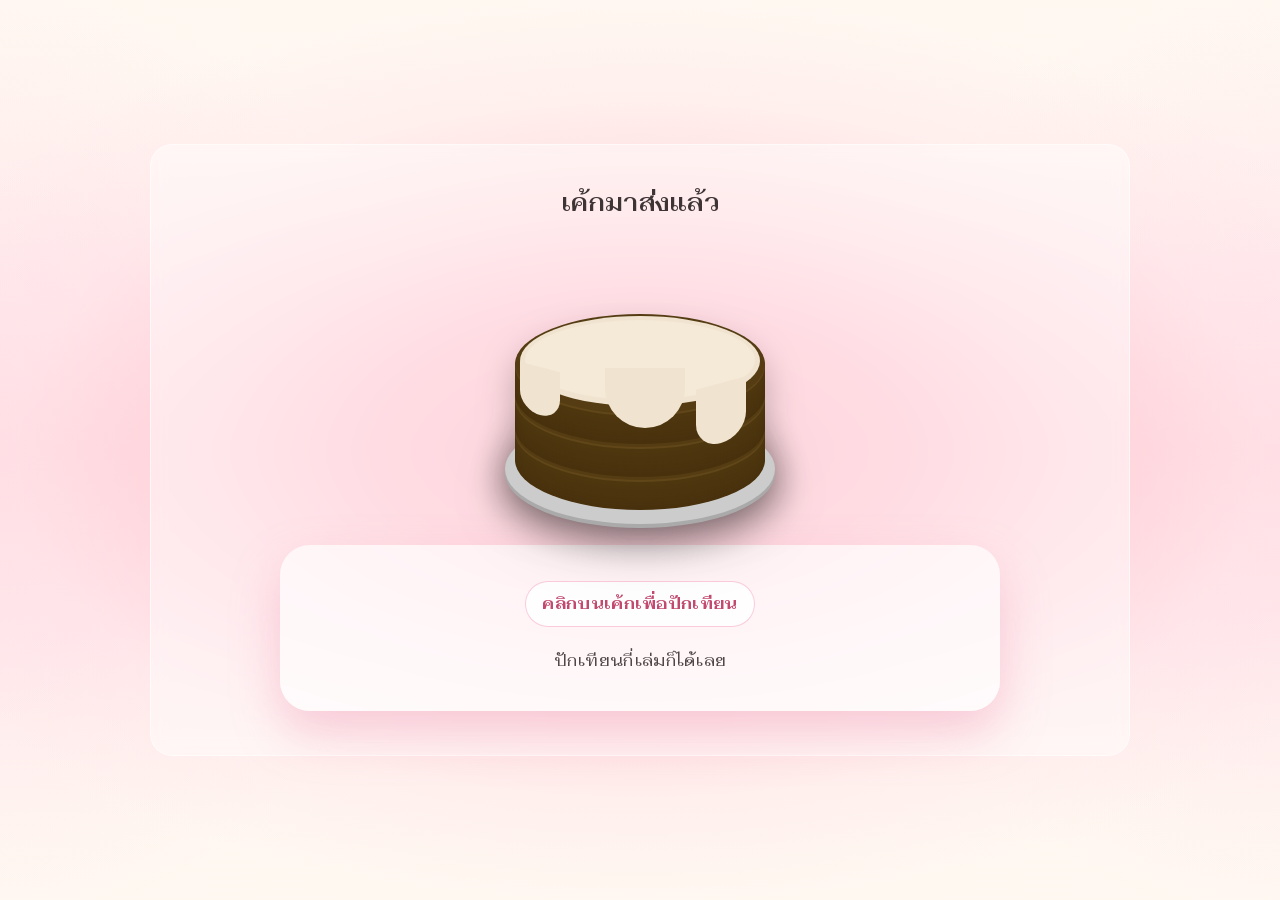
==== commit 8d4bdefe: "upload website" ====
--- a/index.html
+++ b/index.html
@@ -1,4 +1,3 @@
-
 <!doctype html>
 <html lang="th">
 
@@ -16,6 +15,7 @@
   <!-- ดาวหลังเป่าเทียน -->
   <div class="stars-layer" id="starsLayer"></div>
 
+
   <div class="container">
 
     <div class="shell">
@@ -23,6 +23,7 @@
       <!-- =========================
            TITLE
       ========================== -->
+
       <h2 id="titleText">
         เค้กมาส่งแล้ว
       </h2>
@@ -31,39 +32,51 @@
       <!-- =========================
            CAKE
       ========================== -->
-    <div class="cake-stage">
 
-  <div class="cake">
+      <div class="cake-stage">
 
-    <div class="plate"></div>
+        <div class="cake" id="cake">
 
-    <div class="layer layer-bottom"></div>
-    <div class="layer layer-middle"></div>
-    <div class="layer layer-top"></div>
+          <!-- จาน -->
+          <div class="plate"></div>
 
-    <div class="icing"></div>
 
-    <div class="drip drip1"></div>
-    <div class="drip drip2"></div>
-    <div class="drip drip3"></div>
+          <!-- ชั้นเค้ก -->
+          <div class="layer layer-bottom"></div>
+          <div class="layer layer-middle"></div>
+          <div class="layer layer-top"></div>
 
-    <div class="candle candle-blue"></div>
-    <div class="candle candle-yellow"></div>
-    <div class="candle candle-pink"></div>
-    <div class="candle candle-purple"></div>
-    <div class="candle candle-green"></div>
 
-  </div>
+          <!-- ครีม -->
+          <div class="icing"></div>
 
-</div>
 
-</div>
+          <!-- ครีมหยด -->
+          <div class="drip drip1"></div>
+          <div class="drip drip2"></div>
+          <div class="drip drip3"></div>
+
+
+          <!-- =========================
+               FIREWORK
+          ========================== -->
+
+          <div class="pyro" id="pyro">
+
+            <div></div>
+            <div></div>
+
+          </div>
+
+        </div>
+
       </div>
 
 
       <!-- =========================
            STEP 1
       ========================== -->
+
       <div class="big-card" id="step1">
 
         <p class="badge">
@@ -80,7 +93,8 @@
       <!-- =========================
            STEP 2
       ========================== -->
-      <div class="big-card" id="step2" style="display:none;">
+
+      <div class="big-card" id="step2">
 
         <h2>
           เป่าเทียนวันเกิด
@@ -108,7 +122,8 @@
       <!-- =========================
            STEP 3
       ========================== -->
-      <div class="big-card" id="step3" style="display:none;">
+
+      <div class="big-card" id="step3">
 
         <h2 id="hbText">
           Happy Birthday ♡
@@ -136,8 +151,13 @@
 
   </div>
 
+
+  <!-- =========================
+       JAVASCRIPT
+  ========================== -->
+
   <script src="js/cake.js"></script>
 
 </body>
 
-</html>
+</html>
--- a/css/style.css
+++ b/css/style.css
@@ -1,123 +1,149 @@
-/* ===============================
-   FONT : Fahkwang (Thai looped + cute)
-   =============================== */
-/* ===============================
-   FONT : Fahkwang (Thai looped + cute)
-   =============================== */
+/* =========================================================
+   FONT
+========================================================= */
+
 @import url('https://fonts.googleapis.com/css2?family=Fahkwang:wght@300;400;500;600;700&display=swap');
 
-/* ===============================
-   ROOT COLOR THEME (Cute Modern — Pink / Cream / Blue, deeper & richer)
-   =============================== */
+
+/* =========================================================
+   ROOT
+========================================================= */
+
 :root{
+
   --pink-1:#fdf5f5;
   --pink-2:#f9e0e0;
+
   --card:#EDBFBF;
   --card-dark:#FFB3C6;
+
   --white:#ffffff;
 
   --cream:#F2E8CB;
   --cream-dark:#F4C94E;
+
   --blue:#B4D9E2;
   --blue-dark:#4FC1D9;
 
   --text-dark:#3E3435;
   --text-accent:#FF8FAB;
 
-  --btn-grad: linear-gradient(135deg, var(--card-dark) 0%, #FFB3C6 55%, var(--card) 100%);
-  --panel-grad: linear-gradient(135deg, var(--card-dark) 0%, #FF8FAB 55%, var(--card) 100%);
-
-  --shadow: 0 22px 48px rgba(234,127,160,.34);
-  --shadow-soft: 0 12px 26px rgba(234,127,160,.26);
-  --shadow-lift: 0 16px 32px rgba(234,127,160,.44);
-  --radius: 28px;
-
-  --container-pad: 40px;
-  --shell-pad-x: 24px;
-  --shell-pad-y: 36px;
-}
-
-/* ===============================
-   GLOBAL RESET + FORCE FONT
-   =============================== */
+  --btn-grad:
+    linear-gradient(
+      135deg,
+      var(--card-dark) 0%,
+      #FFB3C6 55%,
+      var(--card) 100%
+    );
+
+  --panel-grad:
+    linear-gradient(
+      135deg,
+      var(--card-dark) 0%,
+      #FF8FAB 55%,
+      var(--card) 100%
+    );
+
+  --shadow:
+    0 22px 48px rgba(234,127,160,.34);
+
+  --shadow-soft:
+    0 12px 26px rgba(234,127,160,.26);
+
+  --shadow-lift:
+    0 16px 32px rgba(234,127,160,.44);
+
+  --radius:28px;
+
+  --container-pad:40px;
+
+  --shell-pad-x:24px;
+
+  --shell-pad-y:36px;
+}
+
+
+/* =========================================================
+   GLOBAL RESET
+========================================================= */
+
 *{
   box-sizing:border-box;
-  font-family: "Fahkwang", system-ui, -apple-system, "Segoe UI", sans-serif !important;
-}
-
-html, body{
-  height:100%;
+
+  font-family:
+    "Fahkwang",
+    system-ui,
+    -apple-system,
+    "Segoe UI",
+    sans-serif !important;
+}
+
+
+html,
+body{
+
+  width:100%;
+
+  min-height:100%;
+
   margin:0;
-  font-family: "Fahkwang", system-ui, -apple-system, "Segoe UI", sans-serif !important;
-}
-/* ===============================
-   GLOBAL BACKGROUND (Rich Pastel + Soft Motion)
-   ใช้เหมือนกันทุกหน้า
-================================ */
-
-/* ===============================
-   GLOBAL BACKGROUND (Pink–Cream–Blue, deeper & more dimensional)
-   ทุกหน้าเหมือนกัน
-================================ */
-
-html, body{
-  min-height:100%;
-  margin:0;
-}
-
-/* ===============================
-   BACKGROUND : Soft Pastel Pink
-   =============================== */
-
-html,
-body {
-  min-height: 100%;
-  margin: 0;
-}
-
-body {
+
+  padding:0;
+
+  font-family:
+    "Fahkwang",
+    system-ui,
+    -apple-system,
+    "Segoe UI",
+    sans-serif !important;
+
+  overflow-x:hidden;
+}
+
+
+/* =========================================================
+   BODY BACKGROUND
+========================================================= */
+
+body{
+
   background:
-    /* ชมพูฟุ้งตรงกลาง */
+
     radial-gradient(
       ellipse 75% 60% at 50% 50%,
       #ffb6c5 0%,
-      rgba(255, 182, 197, 0.85) 25%,
-      rgba(255, 202, 211, 0.60) 45%,
-      rgba(255, 225, 230, 0.35) 65%,
+      rgba(255,182,197,.85) 25%,
+      rgba(255,202,211,.60) 45%,
+      rgba(255,225,230,.35) 65%,
       transparent 85%
     ),
 
-    /* ชมพูอ่อนด้านซ้าย */
     radial-gradient(
       ellipse 45% 70% at 0% 50%,
-      rgba(255, 215, 222, 0.45) 0%,
+      rgba(255,215,222,.45) 0%,
       transparent 75%
     ),
 
-    /* ชมพูอ่อนด้านขวา */
     radial-gradient(
       ellipse 45% 70% at 100% 50%,
-      rgba(255, 215, 222, 0.40) 0%,
+      rgba(255,215,222,.40) 0%,
       transparent 75%
     ),
 
-    /* ครีมด้านบน */
     radial-gradient(
       ellipse 80% 35% at 50% 0%,
       #fff8f1 0%,
-      rgba(255, 248, 241, 0.75) 50%,
+      rgba(255,248,241,.75) 50%,
       transparent 100%
     ),
 
-    /* ครีมด้านล่าง */
     radial-gradient(
       ellipse 80% 35% at 50% 100%,
       #fff8f1 0%,
-      rgba(255, 248, 241, 0.75) 50%,
+      rgba(255,248,241,.75) 50%,
       transparent 100%
     ),
 
-    /* สีพื้นฐาน */
     linear-gradient(
       180deg,
       #fff8f2 0%,
@@ -127,711 +153,257 @@
       #fff8f2 100%
     );
 
-  background-attachment: fixed;
-  background-repeat: no-repeat;
-  background-size: cover;
-
-  color: var(--text-dark);
-  letter-spacing: 0.3px;
-  line-height: 1.8;
-}
-
-.card{
-  background: rgba(255,255,255,.78);
-  border: 1px solid rgba(255,255,255,.7);
-  border-radius: var(--radius);
-  box-shadow: var(--shadow);
-  padding: 22px;
-}
-
-
-
-
-
-
-
-/* ===============================
-   LAYOUT
-   =============================== */
+  background-attachment:fixed;
+
+  background-repeat:no-repeat;
+
+  background-size:cover;
+
+  color:var(--text-dark);
+
+  letter-spacing:.3px;
+
+  line-height:1.8;
+}
+
+
+/* =========================================================
+   CONTAINER
+========================================================= */
+
 .container{
-  min-height:100%;
+
+  min-height:100svh;
+
+  width:100%;
+
   display:flex;
+
   align-items:center;
+
   justify-content:center;
-  padding: var(--container-pad) 18px;
-}
+
+  padding:
+    var(--container-pad)
+    18px;
+}
+
+
+/* =========================================================
+   SHELL
+========================================================= */
 
 .shell{
-  width:min(980px, 100%);
-  background: rgba(255,255,255,0.45);
-  backdrop-filter: blur(8px);
-  border: 1px solid rgba(255,255,255,0.6);
-  border-radius: 22px;
-  padding: var(--shell-pad-y) var(--shell-pad-x) calc(var(--shell-pad-y) + 8px);
-}
-
-.center{ text-align:center; }
-
-/* ===============================
+
+  width:min(980px,100%);
+
+  background:
+    rgba(255,255,255,.45);
+
+  backdrop-filter:blur(8px);
+
+  -webkit-backdrop-filter:blur(8px);
+
+  border:
+    1px solid rgba(255,255,255,.6);
+
+  border-radius:22px;
+
+  padding:
+    var(--shell-pad-y)
+    var(--shell-pad-x)
+    calc(var(--shell-pad-y) + 8px);
+
+  display:flex;
+
+  flex-direction:column;
+
+  align-items:center;
+
+  overflow:visible;
+}
+
+
+.center{
+  text-align:center;
+}
+
+
+/* =========================================================
    TYPOGRAPHY
-   =============================== */
+========================================================= */
+
 h1{
-  font-size: 34px;
-  margin: 0 0 12px;
+
+  font-size:34px;
+
+  margin:
+    0 0 12px;
+
   font-weight:700;
+
   letter-spacing:.6px;
 }
 
+
 h2{
-  font-size: 24px;
-  margin: 0 0 12px;
+
+  font-size:24px;
+
+  margin:
+    0 0 12px;
+
   font-weight:600;
-}
+
+  text-align:center;
+}
+
 
 p{
-  margin:10px 0;
+
+  margin:
+    10px 0;
+
   font-weight:400;
+
   line-height:1.75;
 }
 
-.subtle{ opacity:.9; }
-.small{ font-size:13px; opacity:.85; }
-
-/* ===============================
+
+.subtle{
+  opacity:.9;
+}
+
+
+.small{
+
+  font-size:13px;
+
+  opacity:.85;
+}
+
+
+/* =========================================================
    BUTTONS
-   =============================== */
-/* ===============================
-   BUTTONS
-   =============================== */
-/* ===============================
-   BUTTON BASE
-   =============================== */
+========================================================= */
+
 .btn{
-  border: 0;
-  padding: 15px 19px;          /* ⬅ เล็กลงชัด */
-  border-radius: 800px;
-  background: linear-gradient(135deg, #f26d9b, #f7a3be);
-  color: #fff;
-  font-weight: 600;
-  font-size: 14px;            /* ⬅ เล็กลง */
-  line-height: 1.2;
-  cursor: pointer;
-  box-shadow: 0 8px 16px rgba(242,109,155,.25); /* ⬅ shadow เบาลง */
-  transition: transform .18s ease, filter .18s ease;
-  display: inline-flex;
-  align-items: center;
-  justify-content: center;
-  white-space: nowrap;
-}
-
-
-/* hover / active */
+
+  position:relative;
+
+  overflow:hidden;
+
+  border:0;
+
+  padding:
+    15px
+    19px;
+
+  border-radius:800px;
+
+  background:
+    linear-gradient(
+      135deg,
+      #f26d9b,
+      #f7a3be
+    );
+
+  color:#fff;
+
+  font-weight:600;
+
+  font-size:14px;
+
+  line-height:1.2;
+
+  cursor:pointer;
+
+  box-shadow:
+    0 8px 16px
+    rgba(242,109,155,.25);
+
+  transition:
+    transform .18s ease,
+    box-shadow .18s ease,
+    filter .18s ease;
+
+  display:inline-flex;
+
+  align-items:center;
+
+  justify-content:center;
+
+  white-space:nowrap;
+
+  text-decoration:none;
+
+  -webkit-tap-highlight-color:transparent;
+}
+
+
 .btn:hover{
-  transform: translateY(-2px);
-  filter: brightness(1.05);
-}
+
+  transform:
+    translateY(-3px);
+
+  box-shadow:
+    0 14px 28px
+    rgba(242,109,155,.38);
+
+  filter:brightness(1.05);
+}
+
+
 .btn:active{
-  transform: scale(.97);
-}
-
-/* ===============================
-   BUTTON SECONDARY
-   =============================== */
+
+  transform:
+    scale(.96);
+
+  box-shadow:
+    0 6px 14px
+    rgba(242,109,155,.28);
+}
+
+
 .btn.secondary{
-  background: #fff;
-  color: #c24a6f;
-  border: 2px solid #f26d9b;
-  box-shadow: none;
-}
-
-/* ===== FIX LINK BUTTON COLOR ===== */
+
+  background:#fff;
+
+  color:#c24a6f;
+
+  border:
+    2px solid #f26d9b;
+
+  box-shadow:none;
+}
+
+
 a.btn,
 a.btn:visited,
 a.btn:hover,
 a.btn:active,
 a.btn:focus{
-  color: #fff;
-  text-decoration: none;
-}
+
+  color:#fff;
+
+  text-decoration:none;
+}
+
 
 a.btn.secondary{
+
   color:#c24a6f;
 }
 
 
-/* ===============================
-   BUTTON ROW (ซ้ายขวาเท่ากัน)
-   =============================== */
-.button-row{
-  display: flex;
-  gap: 12px;
-  margin-top: 16px;
-}
-
-/* ทำให้ปุ่มกว้างเท่ากัน */
-.button-row .btn{
-  flex: 1;
-}
-
-
-/* ===============================
-   MOBILE
-   =============================== */
-@media (max-width: 520px){
-  .button-row{
-    flex-direction: column;
-  }
-
-  .button-row .btn{
-    width: 100%;
-  }
-
-  .btn{
-    padding: 9px 16px;
-    font-size: 14px;
-  }
-}
-
-
-/* ===============================
-   CARDS
-   =============================== */
-.card{
-  background: rgba(255,255,255,0.7);
-  border-radius: var(--radius);
-  box-shadow: var(--shadow);
-  padding: 22px;
-}
-
-.big-card{
-  width:min(720px,100%);
-  margin: 0 auto;
-  border-radius: 30px;
-  padding: 26px;
-  background: rgba(255,255,255,0.65);
-  box-shadow: var(--shadow);
-}
-
-.pink-panel{
-  width:min(520px, 100%);
-  margin: 0 auto;
-  background: linear-gradient(135deg, #f26d9b, #f7a3be);
-  color:white;
-  border-radius: 30px;
-  padding: 24px 20px;
-  box-shadow: var(--shadow);
-}
-
-/* ===============================
-   IMAGES
-   =============================== */
-.cake-img{
-  width:min(280px, 70vw);
-  max-width: 320px;
-  display:block;
-  margin: 18px auto 10px;
-  filter: drop-shadow(0 20px 22px rgba(0,0,0,.18));
-
-  /* animation */
-  animation: cakeFloat 3.2s ease-in-out infinite;
-}
-
-/* ลอยขึ้น–ลงเบา ๆ */
-@keyframes cakeFloat{
-  0%, 100%{
-    transform: translateY(0) scale(1);
-  }
-  50%{
-    transform: translateY(-6px) scale(1.02);
-  }
-}
-
-
-/* ===============================
-   BADGE
-   =============================== */
-.badge{
-  display:inline-flex;
-  gap:8px;
-  align-items:center;
-  padding: 8px 16px;
-  background: rgba(255,255,255,0.88);
-  border:1px solid rgba(242,109,155,.35);
-  border-radius: 999px;
-  color:#c24a6f;
-  font-weight:700;
-}
-
-/* ===============================
-   MENU GRID (6 ITEMS)
-   =============================== */
-.menu-grid{
-  margin-top: 20px;
-  display:grid;
-  grid-template-columns: repeat(2, 1fr);
-  gap: 22px;
-  width: min(520px, 100%);
-  margin-inline:auto;
-}
-
-.menu-item{
-  background: linear-gradient(135deg, #f26d9b, #f7a3be);
-  border-radius: 26px;
-  padding: 24px 18px;
-  color:white;
-  text-decoration:none;
-  display:flex;
-  flex-direction:column;
-  align-items:center;
-  justify-content:center;
-  min-height: 150px;
-  box-shadow: var(--shadow);
-  transition: all .2s ease;
-  -webkit-tap-highlight-color: transparent;
-}
-
-.menu-item:hover{
-  transform: translateY(-4px);
-  filter: brightness(1.06);
-}
-
-.menu-item .icon{
-  width:48px;
-  height:48px;
-  margin-bottom: 12px;
-  object-fit:contain;
-  filter: drop-shadow(0 10px 14px rgba(0,0,0,.22));
-}
-
-.menu-item .label{
-  font-weight:600;
-  text-align:center;
-  line-height:1.3;
-  font-size: 16px;
-}
-
-/* ===============================
-   MENU WHITE STYLE
-   =============================== */
-.menu-item.white{
-  background: #ffffff;
-  border: 3px solid #f26d9b;
-  color: #c24a6f;
-  box-shadow: 0 12px 24px rgba(242,109,155,.25);
-}
-
-.menu-item.white .label{
-  color: #c24a6f;
-  font-weight:800;
-  margin-top: 10px;
-}
-
-.menu-item.white:hover{
-  background: #fff5fa;
-  transform: translateY(-4px) scale(1.02);
-}
-
-/* icon */
-.menu-icon{
-  width:60px;
-  height:60px;
-  object-fit:contain;
-  margin-bottom: 6px;
-}
-
-/* ===============================
-   PASSCODE
-   =============================== */
-.pass-box{
-  flex: 1;
-  height: auto;
-}
-
-.digits{
-  display:flex;
-  justify-content:center;
-  gap: 12px;
-  margin: 16px 0 14px;
-  flex-wrap: wrap;
-}
-
-.digit{
-  width: 48px;
-  height: 48px;
-  background: rgba(255,255,255,.95);
-  border-radius: 14px;
-  display:flex;
-  align-items:center;
-  justify-content:center;
-  font-size: 20px;
-  font-weight:700;
-  color:#c24a6f;
-}
-
-/* ✅ จัด keypad ให้เป็นตัวจริงที่เดียว (กันซ้ำ) */
-.keypad{
-  margin-top: 14px;
-  display:grid;
-  grid-template-columns: repeat(3, 1fr);
-  gap: 12px;
-}
-
-.key{
-  background: rgba(255,255,255,.95);
-  border: 1px solid rgba(242,109,155,.35);
-  border-radius: 16px;
-  padding: 16px 0;
-  font-size: 20px;
-  font-weight:700;
-  color:#c24a6f;
-  cursor:pointer;
-  box-shadow: 0 12px 20px rgba(0,0,0,.12);
-  -webkit-tap-highlight-color: transparent;
-}
-
-.key:active{ transform: translateY(1px); }
-
-/* ✅ ปุ่ม 0 ให้อยู่ “กลาง” แบบสวย ไม่ยืดแปลก */
-.key-zero{
-  grid-column: 2 / 3;     /* อยู่คอลัมน์กลาง */
-  justify-self: stretch;
-  width: 100%;
-  max-width: none;
-}
-
-/* ===============================
-   MODAL
-   =============================== */
-.modal-backdrop{
-  position:fixed;
+.btn::after{
+
+  content:"";
+
+  position:absolute;
+
   inset:0;
-  background: rgba(0,0,0,.45);
-  display:none;
-  align-items:center;
-  justify-content:center;
-  padding: 18px;
-}
-
-.modal{
-  width: min(560px, 100%);
-  max-height: 85vh;          /* ⭐ สำคัญ */
-  overflow: hidden;          /* กันล้น */
-  background: rgba(255,255,255,.97);
-  border-radius: 22px;
-  padding: 20px;
-  box-shadow: var(--shadow);
-}
-
-
-.modal h3{ margin: 6px 0 10px; }
-.modal p{ white-space: pre-wrap; }
-
-.modal .row{
-  display:flex;
-  gap:10px;
-  justify-content:center;
-  margin-top: 14px;
-  flex-wrap: wrap;
-}
-
-/* ===============================
-   GALLERY
-   =============================== */
-.gallery{
-  display:grid;
-  grid-template-columns: repeat(3, 1fr);
-  gap: 14px;
-  width:min(720px,100%);
-  margin: 18px auto 0;
-}
-
-.photo{
-  width:100%;
-  aspect-ratio: 1/1;
-  object-fit: cover;
-  border-radius: 20px;
-  box-shadow: var(--shadow-soft);
-  cursor:pointer;
-}
-
-/* ===============================
-   QUIZ
-   =============================== */
-.qbox{
-  width:min(720px,100%);
-  margin: 0 auto;
-}
-
-.choice{
-  width:100%;
-  text-align:left;
-  padding: 14px 16px;
-  border-radius: 18px;
-  border:1px solid rgba(242,109,155,.35);
-  background: rgba(255,255,255,.9);
-  cursor:pointer;
-  font-weight:600;
-  margin: 8px 0;
-}
-
-.choice.selected{
-  outline: 2px solid rgba(242,109,155,.7);
-}
-
-.hr{
-  height:1px;
-  background: rgba(0,0,0,.08);
-  margin: 16px 0;
-}
-
-/* ===============================
-   JIGSAW
-   =============================== */
-/* ===== Puzzle Canvas ===== */
-.canvas-wrap{
-  display: flex;
-  justify-content: center;
-  align-items: center;
-  width: 100%;
-  max-width: 100%;
-  overflow: hidden;        /* กันล้นการ์ด */
-}
-
-/* canvas responsive */
-#puzzle{
-  width: 100%;
-  max-width: 360px;        /* ⬅ ขนาดพอดีมือถือ */
-  height: auto;
-  border-radius: 18px;
-}
-
-@media (min-width: 768px){
-  #puzzle{
-    max-width: 480px;
-  }
-}
-
-@media (min-width: 1024px){
-  #puzzle{
-    max-width: 600px;
-  }
-}
-
-/* ===============================
-   WHEEL
-   =============================== */
-
-.wheel-wrap{
-  display: flex;
-  flex-direction: column;
-  align-items: center;
-  width: 100%;
-  max-width: 100%;
-  overflow: hidden;     /* กันล้น card */
-}
-
-/* canvas วงล้อ */
-#wheel{
-  width: 100%;
-  max-width: 360px;     /* 👈 พอดีมือถือ */
-  height: auto;
-  display: block;
-}
-@media (min-width: 768px){
-  #wheel{
-    max-width: 480px;
-  }
-}
-
-@media (min-width: 1024px){
-  #wheel{
-    max-width: 600px;
-  }
-}
-
-
-
-/* ===============================
-   RESPONSIVE (Small Phone)
-   =============================== */
-@media (max-width: 420px){
-  h1{ font-size: 23px; }
-  h2{ font-size: 18px; }
-
-  .shell{ border-radius: 18px; }
-
-  .cake-stage{
-    width: min(300px, 86vw);
-  }
-
-  .gallery{
-    grid-template-columns: 1fr;
-  }
-
-  .menu-grid{
-    grid-template-columns: 1fr;
-  }
-
-  .menu-item{
-    min-height: 112px;
-  }
-
-  .vinyl-wrap{ width: 190px; height: 190px; }
-}
-
-/* ===============================
-   Anniversary FX Layer
-   =============================== */
-#fxLayer{
-  position: fixed;
-  inset: 0;
-  pointer-events: none;
-  overflow: hidden;
-  z-index: 50;
-}
-
-/* อนิเมชันลอยขึ้น */
-.particle{
-  position: absolute;
-  bottom: -12vh;
-  will-change: transform, opacity;
-  animation: floatUp ease-in forwards;
-  filter: drop-shadow(0 8px 12px rgba(0,0,0,.12));
-}
-
-/* ดอกไม้ลอยนุ่มกว่า */
-.particle.flower{ opacity: .95; }
-
-/* หัวใจเด่นขึ้นนิดนึง */
-.particle.heart{ opacity: 1; }
-
-@keyframes floatUp{
-  from{
-    transform: translateY(0) scale(1);
-    opacity: 1;
-  }
-  to{
-    transform: translateY(-125vh) scale(1.4);
-    opacity: 0;
-  }
-}
-
-/* ===============================
-   Media Card + Gift
-   =============================== */
-.media-card{
-  width: min(520px, 92vw);
-  background: #fff;
-  border-radius: 22px;
-  padding: 18px 18px 8px;
-  box-shadow: 0 16px 32px rgba(0,0,0,.10);
-  margin: 10px auto 14px;
-}
-
-.gift-stage{
-  display:flex;
-  justify-content:center;
-  align-items:center;
-  min-height: 220px;
-}
-
-.gift-img{
-  width: min(360px, 78vw);
-  max-width: 360px;
-  height: auto;
-  transition: transform .35s ease, filter .35s ease, opacity .25s ease;
-  object-fit: contain;
-}
-
-.gift-stage.opening .gift-img{
-  animation: giftPop .55s ease;
-}
-
-@keyframes giftPop{
-  0%   { transform: scale(1) rotate(0deg); }
-  25%  { transform: scale(1.06) rotate(-4deg); }
-  55%  { transform: scale(1.12) rotate(4deg); }
-  100% { transform: scale(1.00) rotate(0deg); }
-}
-
-.gift-stage.opened .gift-img{
-  filter: drop-shadow(0 18px 30px rgba(0,0,0,.18));
-}
-
-/* title หายแบบนุ่ม */
-.fade-out{
-  opacity: 0;
-  transform: translateY(-6px);
-  transition: opacity .35s ease, transform .35s ease;
-}
-
-/* ✅ มือถือ: กันรูปของขวัญสูงเกินจอ + ไม่ล้นการ์ด */
-@media (max-width: 720px){
-  .media-card{
-    width: 100%;
-    max-width: 520px;
-    padding: 14px 14px 8px;
-  }
-
-  .gift-stage{ min-height: 200px; }
-
-  .gift-img{
-    width: 100%;
-    max-width: 320px;
-    max-height: 42vh;
-  }
-}
-
-/* ===============================
-   Spin (if used for vinyl etc.)
-   =============================== */
-.spin{
-  animation: spin 6s linear infinite;
-}
-
-@keyframes spin{
-  from{ transform: rotate(0deg); }
-  to{ transform: rotate(360deg); }
-}
-
-
-/* ให้ข้อความจดหมายชิดซ้าย */
-#letterText{
-  text-align: left;
-}
-
-/* ===============================
-   GLOBAL BUTTON ANIMATION
-   ใช้กับทุกหน้า
-================================ */
-
-/* base motion */
-.btn{
-  position: relative;
-  overflow: hidden;
-  transition:
-    transform .18s ease,
-    box-shadow .18s ease,
-    filter .18s ease;
-}
-
-/* ✨ hover : ลอย + เงา */
-.btn:hover{
-  transform: translateY(-3px);
-  box-shadow: 0 14px 28px rgba(242,109,155,.38);
-}
-
-/* 👆 กด */
-.btn:active{
-  transform: scale(.96);
-  box-shadow: 0 6px 14px rgba(242,109,155,.28);
-}
-
-/* 🌊 shimmer เบา ๆ */
-.btn::after{
-  content:"";
-  position:absolute;
-  inset:0;
+
   background:
     linear-gradient(
       120deg,
@@ -839,331 +411,829 @@
       rgba(255,255,255,.45),
       transparent 65%
     );
+
   opacity:0;
-  transform: translateX(-120%);
-}
-
-/* hover → shimmer วิ่ง */
+
+  transform:
+    translateX(-120%);
+}
+
+
 .btn:hover::after{
-  animation: shimmer .85s ease;
-}
+
+  animation:
+    shimmer .85s ease;
+}
+
 
 @keyframes shimmer{
+
   from{
+
     opacity:0;
-    transform: translateX(-120%);
-  }
-  20%{ opacity:.65; }
+
+    transform:
+      translateX(-120%);
+  }
+
+  20%{
+    opacity:.65;
+  }
+
   to{
+
     opacity:0;
-    transform: translateX(120%);
-  }
-}
-
-/* ♡ pulse นุ่ม ๆ (เอาไว้ highlight ปุ่มสำคัญ) */
+
+    transform:
+      translateX(120%);
+  }
+}
+
+
 .btn.pulse{
-  animation: pulse 1.8s ease-in-out infinite;
-}
+
+  animation:
+    pulse 1.8s
+    ease-in-out
+    infinite;
+}
+
 
 @keyframes pulse{
-  0%,100%{
-    box-shadow: 0 0 0 0 rgba(242,109,155,.55);
-  }
+
+  0%,
+  100%{
+
+    box-shadow:
+      0 0 0 0
+      rgba(242,109,155,.55);
+  }
+
   50%{
-    box-shadow: 0 0 0 10px rgba(242,109,155,0);
-  }
-}
-
-
-/* ===== Fireworks Layer ===== */
-.fireworks {
-  position: fixed;
-  inset: 0;
-  pointer-events: none;
-  z-index: 999;
-  overflow: hidden;
-}
-
-.fireworks::before,
-.fireworks::after {
-  content: "";
-  position: absolute;
-  top: 50%;
-  left: 50%;
-  width: 6px;
-  height: 6px;
-  border-radius: 50%;
-  background: transparent;
+
+    box-shadow:
+      0 0 0 10px
+      rgba(242,109,155,0);
+  }
+}
+
+
+/* =========================================================
+   BUTTON AREA
+========================================================= */
+
+.button-area{
+
+  display:flex;
+
+  justify-content:center;
+
+  align-items:center;
+
+  width:100%;
+
+  margin-top:16px;
+}
+
+
+/* =========================================================
+   BUTTON ROW
+========================================================= */
+
+.button-row{
+
+  display:flex;
+
+  gap:12px;
+
+  margin-top:16px;
+}
+
+
+.button-row .btn{
+  flex:1;
+}
+
+
+/* =========================================================
+   CARDS
+========================================================= */
+
+.card{
+
+  background:
+    rgba(255,255,255,.78);
+
+  border:
+    1px solid
+    rgba(255,255,255,.7);
+
+  border-radius:
+    var(--radius);
+
   box-shadow:
-    0 -80px #ff4d6d,
-    60px -60px #ffd166,
-    80px 0 #06d6a0,
-    60px 60px #4dabf7,
-    0 80px #c77dff,
-    -60px 60px #f72585,
-    -80px 0 #ffd166,
-    -60px -60px #06d6a0;
-  transform: translate(-50%, -50%) scale(0);
-  animation: explode 1.2s ease-out infinite;
-}
-
-.fireworks::after {
-  animation-delay: .3s;
+    var(--shadow);
+
+  padding:22px;
+}
+
+
+.big-card{
+
+  width:
+    min(720px,100%);
+
+  margin:
+    0 auto;
+
+  border-radius:30px;
+
+  padding:26px;
+
+  background:
+    rgba(255,255,255,.65);
+
   box-shadow:
-    0 -100px #ffd166,
-    70px -70px #ff4d6d,
-    100px 0 #06d6a0,
-    70px 70px #4dabf7,
-    0 100px #c77dff,
-    -70px 70px #f72585,
-    -100px 0 #ffd166,
-    -70px -70px #06d6a0;
-}
-
-@keyframes explode {
-  0% {
-    transform: translate(-50%, -50%) scale(0);
-    opacity: 1;
-  }
-  80% {
-    transform: translate(-50%, -50%) scale(1);
-    opacity: 1;
-  }
-  100% {
-    opacity: 0;
-  }
-}
-
-/* ซ่อนไว้ก่อน */
-.fireworks {
-  display: none;
-}
-
-/* เปิดโชว์พลุ */
-.fireworks.show {
-  display: block;
-}
-
-
-/* ===============================
-   CAKE FLOAT
-   =============================== */
-
-@keyframes cakeFloat{
-  0%, 100%{
-    transform:
-      translateY(0)
-      rotateX(7deg)
-      rotateY(-10deg)
-      scale(1);
-  }
-
-  50%{
-    transform:
-      translateY(-6px)
-      rotateX(7deg)
-      rotateY(-10deg)
-      scale(1.02);
-  }
-}
-
-
-/* ===============================
-   SMOKE
-   =============================== */
-
-.smoke{
-  position: absolute;
-  inset: 0;
-
-  pointer-events: none;
-
-  display: none;
-}
-
-/* แสดงควัน */
-.cake-stage.show-smoke .smoke{
-  display: block;
-}
-
-/* ลูกควัน */
-.smoke span{
-  position: absolute;
-
-  left: 50%;
-  top: 18%;
-
-  width: 18px;
-  height: 18px;
-
-  border-radius: 50%;
-
-  background: rgba(255,255,255,.92);
-
-  filter: blur(1px);
-
-  transform: translateX(-50%);
-
-  opacity: 0;
-
-  animation:
-    puff 1.3s ease forwards;
-}
-
-
-/* ตำแหน่งควันแต่ละลูก */
-.smoke span:nth-child(1){
-  margin-left: -28px;
-  animation-delay: 0s;
-}
-
-.smoke span:nth-child(2){
-  margin-left: -10px;
-  animation-delay: .06s;
-}
-
-.smoke span:nth-child(3){
-  margin-left: 6px;
-  animation-delay: .12s;
-}
-
-.smoke span:nth-child(4){
-  margin-left: 22px;
-  animation-delay: .18s;
-}
-
-.smoke span:nth-child(5){
-  margin-left: 0;
-  animation-delay: .24s;
-}
-
-
-/* ===============================
-   SMOKE ANIMATION
-   =============================== */
-
-@keyframes puff{
-
-  0%{
-    transform:
-      translateX(-50%)
-      translateY(18px)
-      scale(.8);
-
-    opacity: 0;
-  }
-
-  15%{
-    opacity: .9;
-  }
-
-  60%{
-    opacity: .55;
-  }
-
-  100%{
-    transform:
-      translateX(-50%)
-      translateY(-52px)
-      scale(1.9);
-
-    opacity: 0;
-  }
-}
-
-
-/* ===============================
-   RESPONSIVE : TABLET / MOBILE
-   =============================== */
-
-@media (max-width: 720px){
-
-  .cake-stage{
-    width: min(300px, 86vw);
-  }
-
-  .cake-stage .cake-img{
-    width: 100%;
-    max-width: 300px;
-  }
-
-}
-
-
-/* ===============================
-   RESPONSIVE : SMALL PHONE
-   =============================== */
-
-@media (max-width: 420px){
-
-  .cake-stage{
-    width: min(280px, 88vw);
-  }
-
-  .cake-stage .cake-img{
-    max-width: 280px;
-  }
-
-}
-
-
-
-/* =========================================================
-   CAKE — ORIGINAL CSS CAKE
-========================================================= */
-
-.cake-stage{
-  width: 340px;
-  height: 290px;
-
-  margin: 14px auto 4px;
-
-  position: relative;
-
-  display: grid;
-  place-items: center;
-
-  overflow: visible;
-
-  flex-shrink: 0;
-}
-
-
-/* =========================================================
-   CAKE
-========================================================= */
-
-.cake{
-  position: absolute;
-
-  width: 250px;
-  height: 200px;
-
-  top: 50%;
-  left: 50%;
-
-  margin-top: -82px;
-  margin-left: -125px;
-
-  z-index: 10;
-
-  cursor: pointer;
+    var(--shadow);
+
+  text-align:center;
+}
+
+
+/* =========================================================
+   PINK PANEL
+========================================================= */
+
+.pink-panel{
+
+  width:
+    min(520px,100%);
+
+  margin:
+    0 auto;
+
+  background:
+    linear-gradient(
+      135deg,
+      #f26d9b,
+      #f7a3be
+    );
+
+  color:white;
+
+  border-radius:30px;
+
+  padding:
+    24px
+    20px;
+
+  box-shadow:
+    var(--shadow);
+}
+
+
+/* =========================================================
+   BADGE
+========================================================= */
+
+.badge{
+
+  display:inline-flex;
+
+  gap:8px;
+
+  align-items:center;
+
+  padding:
+    8px
+    16px;
+
+  background:
+    rgba(255,255,255,.88);
+
+  border:
+    1px solid
+    rgba(242,109,155,.35);
+
+  border-radius:999px;
+
+  color:#c24a6f;
+
+  font-weight:700;
+}
+
+
+/* =========================================================
+   MENU GRID
+========================================================= */
+
+.menu-grid{
+
+  margin-top:20px;
+
+  display:grid;
+
+  grid-template-columns:
+    repeat(2,1fr);
+
+  gap:22px;
+
+  width:
+    min(520px,100%);
+
+  margin-inline:auto;
+}
+
+
+.menu-item{
+
+  background:
+    linear-gradient(
+      135deg,
+      #f26d9b,
+      #f7a3be
+    );
+
+  border-radius:26px;
+
+  padding:
+    24px
+    18px;
+
+  color:white;
+
+  text-decoration:none;
+
+  display:flex;
+
+  flex-direction:column;
+
+  align-items:center;
+
+  justify-content:center;
+
+  min-height:150px;
+
+  box-shadow:
+    var(--shadow);
+
+  transition:
+    all .2s ease;
+
+  -webkit-tap-highlight-color:
+    transparent;
+}
+
+
+.menu-item:hover{
+
+  transform:
+    translateY(-4px);
+
+  filter:
+    brightness(1.06);
+}
+
+
+.menu-item .icon{
+
+  width:48px;
+
+  height:48px;
+
+  margin-bottom:12px;
+
+  object-fit:contain;
 
   filter:
     drop-shadow(
-      0 18px 18px rgba(0,0,0,.25)
+      0 10px 14px
+      rgba(0,0,0,.22)
+    );
+}
+
+
+.menu-item .label{
+
+  font-weight:600;
+
+  text-align:center;
+
+  line-height:1.3;
+
+  font-size:16px;
+}
+
+
+/* =========================================================
+   MENU WHITE
+========================================================= */
+
+.menu-item.white{
+
+  background:#fff;
+
+  border:
+    3px solid #f26d9b;
+
+  color:#c24a6f;
+
+  box-shadow:
+    0 12px 24px
+    rgba(242,109,155,.25);
+}
+
+
+.menu-item.white .label{
+
+  color:#c24a6f;
+
+  font-weight:800;
+
+  margin-top:10px;
+}
+
+
+.menu-item.white:hover{
+
+  background:#fff5fa;
+
+  transform:
+    translateY(-4px)
+    scale(1.02);
+}
+
+
+.menu-icon{
+
+  width:60px;
+
+  height:60px;
+
+  object-fit:contain;
+
+  margin-bottom:6px;
+}
+
+
+/* =========================================================
+   PASSCODE
+========================================================= */
+
+.pass-box{
+  flex:1;
+  height:auto;
+}
+
+
+.digits{
+
+  display:flex;
+
+  justify-content:center;
+
+  gap:12px;
+
+  margin:
+    16px 0 14px;
+
+  flex-wrap:wrap;
+}
+
+
+.digit{
+
+  width:48px;
+
+  height:48px;
+
+  background:
+    rgba(255,255,255,.95);
+
+  border-radius:14px;
+
+  display:flex;
+
+  align-items:center;
+
+  justify-content:center;
+
+  font-size:20px;
+
+  font-weight:700;
+
+  color:#c24a6f;
+}
+
+
+.keypad{
+
+  margin-top:14px;
+
+  display:grid;
+
+  grid-template-columns:
+    repeat(3,1fr);
+
+  gap:12px;
+}
+
+
+.key{
+
+  background:
+    rgba(255,255,255,.95);
+
+  border:
+    1px solid
+    rgba(242,109,155,.35);
+
+  border-radius:16px;
+
+  padding:
+    16px 0;
+
+  font-size:20px;
+
+  font-weight:700;
+
+  color:#c24a6f;
+
+  cursor:pointer;
+
+  box-shadow:
+    0 12px 20px
+    rgba(0,0,0,.12);
+
+  -webkit-tap-highlight-color:
+    transparent;
+}
+
+
+.key:active{
+  transform:translateY(1px);
+}
+
+
+.key-zero{
+
+  grid-column:
+    2 / 3;
+
+  justify-self:stretch;
+
+  width:100%;
+
+  max-width:none;
+}
+
+
+/* =========================================================
+   MODAL
+========================================================= */
+
+.modal-backdrop{
+
+  position:fixed;
+
+  inset:0;
+
+  background:
+    rgba(0,0,0,.45);
+
+  display:none;
+
+  align-items:center;
+
+  justify-content:center;
+
+  padding:18px;
+}
+
+
+.modal{
+
+  width:
+    min(560px,100%);
+
+  max-height:85vh;
+
+  overflow:hidden;
+
+  background:
+    rgba(255,255,255,.97);
+
+  border-radius:22px;
+
+  padding:20px;
+
+  box-shadow:
+    var(--shadow);
+}
+
+
+.modal h3{
+  margin:
+    6px 0 10px;
+}
+
+
+.modal p{
+  white-space:pre-wrap;
+}
+
+
+.modal .row{
+
+  display:flex;
+
+  gap:10px;
+
+  justify-content:center;
+
+  margin-top:14px;
+
+  flex-wrap:wrap;
+}
+
+
+/* =========================================================
+   GALLERY
+========================================================= */
+
+.gallery{
+
+  display:grid;
+
+  grid-template-columns:
+    repeat(3,1fr);
+
+  gap:14px;
+
+  width:
+    min(720px,100%);
+
+  margin:
+    18px auto 0;
+}
+
+
+.photo{
+
+  width:100%;
+
+  aspect-ratio:1/1;
+
+  object-fit:cover;
+
+  border-radius:20px;
+
+  box-shadow:
+    var(--shadow-soft);
+
+  cursor:pointer;
+}
+
+
+/* =========================================================
+   QUIZ
+========================================================= */
+
+.qbox{
+
+  width:
+    min(720px,100%);
+
+  margin:
+    0 auto;
+}
+
+
+.choice{
+
+  width:100%;
+
+  text-align:left;
+
+  padding:
+    14px 16px;
+
+  border-radius:18px;
+
+  border:
+    1px solid
+    rgba(242,109,155,.35);
+
+  background:
+    rgba(255,255,255,.9);
+
+  cursor:pointer;
+
+  font-weight:600;
+
+  margin:
+    8px 0;
+}
+
+
+.choice.selected{
+
+  outline:
+    2px solid
+    rgba(242,109,155,.7);
+}
+
+
+.hr{
+
+  height:1px;
+
+  background:
+    rgba(0,0,0,.08);
+
+  margin:
+    16px 0;
+}
+
+
+/* =========================================================
+   JIGSAW
+========================================================= */
+
+.canvas-wrap{
+
+  display:flex;
+
+  justify-content:center;
+
+  align-items:center;
+
+  width:100%;
+
+  max-width:100%;
+
+  overflow:hidden;
+}
+
+
+#puzzle{
+
+  width:100%;
+
+  max-width:360px;
+
+  height:auto;
+
+  border-radius:18px;
+}
+
+
+@media (min-width:768px){
+
+  #puzzle{
+    max-width:480px;
+  }
+
+}
+
+
+@media (min-width:1024px){
+
+  #puzzle{
+    max-width:600px;
+  }
+
+}
+
+
+/* =========================================================
+   WHEEL
+========================================================= */
+
+.wheel-wrap{
+
+  display:flex;
+
+  flex-direction:column;
+
+  align-items:center;
+
+  width:100%;
+
+  max-width:100%;
+
+  overflow:hidden;
+}
+
+
+#wheel{
+
+  width:100%;
+
+  max-width:360px;
+
+  height:auto;
+
+  display:block;
+}
+
+
+@media (min-width:768px){
+
+  #wheel{
+    max-width:480px;
+  }
+
+}
+
+
+@media (min-width:1024px){
+
+  #wheel{
+    max-width:600px;
+  }
+
+}
+
+
+/* =========================================================
+   CAKE STAGE
+   ORIGINAL CSS CAKE
+========================================================= */
+
+.cake-stage{
+
+  width:340px;
+
+  height:290px;
+
+  margin:
+    14px auto 4px;
+
+  position:relative;
+
+  display:grid;
+
+  place-items:center;
+
+  overflow:visible;
+
+  flex-shrink:0;
+
+  touch-action:manipulation;
+}
+
+
+/* =========================================================
+   CAKE
+========================================================= */
+
+.cake{
+
+  position:absolute;
+
+  width:250px;
+
+  height:200px;
+
+  top:50%;
+
+  left:50%;
+
+  margin-top:-82px;
+
+  margin-left:-125px;
+
+  z-index:10;
+
+  cursor:pointer;
+
+  filter:
+    drop-shadow(
+      0 18px 18px
+      rgba(0,0,0,.25)
     );
 
   transition:
     transform .2s ease;
-}
+
+  touch-action:manipulation;
+
+  -webkit-tap-highlight-color:
+    transparent;
+}
+
 
 .cake:hover{
-  transform: scale(1.015);
-}
+
+  transform:
+    scale(1.015);
+}
+
 
 .cake > *{
-  position: absolute;
+
+  position:absolute;
 }
 
 
@@ -1172,20 +1242,27 @@
 ========================================================= */
 
 .plate{
-  width: 270px;
-  height: 110px;
-
-  bottom: -10px;
-  left: -10px;
-
-  background: #ccc;
-
-  border-radius: 50%;
+
+  width:270px;
+
+  height:110px;
+
+  bottom:-10px;
+
+  left:-10px;
+
+  background:#ccc;
+
+  border-radius:50%;
 
   box-shadow:
+
     0 2px 0 #aaa,
+
     0 4px 0 #aaa,
-    0 5px 40px rgba(0,0,0,.5);
+
+    0 5px 40px
+    rgba(0,0,0,.5);
 }
 
 
@@ -1194,41 +1271,61 @@
 ========================================================= */
 
 .layer{
-  width: 250px;
-  height: 100px;
-
-  border-radius: 50%;
-
-  background: #553c13;
+
+  width:250px;
+
+  height:100px;
+
+  border-radius:50%;
+
+  background:#553c13;
 
   box-shadow:
+
     0 2px 0 #604618,
+
     0 4px 0 #4e370f,
+
     0 6px 0 #4e370f,
+
     0 8px 0 #4d360f,
+
     0 10px 0 #4d360f,
+
     0 12px 0 #4c350e,
+
     0 14px 0 #4c350e,
+
     0 16px 0 #4b340e,
+
     0 18px 0 #4b340e,
+
     0 20px 0 #4a330d,
+
     0 22px 0 #4a330d,
+
     0 24px 0 #49320d,
+
     0 26px 0 #49320d,
+
     0 28px 0 #48310c,
+
     0 30px 0 #48310c;
 }
 
+
 .layer-top{
-  top: 0;
-}
+  top:0;
+}
+
 
 .layer-middle{
-  top: 33px;
-}
+  top:33px;
+}
+
 
 .layer-bottom{
-  top: 66px;
+  top:66px;
 }
 
 
@@ -1237,32 +1334,40 @@
 ========================================================= */
 
 .icing{
-  top: 2px;
-  left: 5px;
-
-  width: 240px;
-  height: 90px;
-
-  background: #f0e4d0;
-
-  border-radius: 50%;
-
-  z-index: 4;
-}
+
+  top:2px;
+
+  left:5px;
+
+  width:240px;
+
+  height:90px;
+
+  background:#f0e4d0;
+
+  border-radius:50%;
+
+  z-index:4;
+}
+
 
 .icing::before{
-  content: "";
-
-  position: absolute;
-
-  top: 4px;
-  right: 5px;
-  bottom: 6px;
-  left: 5px;
-
-  background: #f5e9d7;
-
-  border-radius: 50%;
+
+  content:"";
+
+  position:absolute;
+
+  top:4px;
+
+  right:5px;
+
+  bottom:6px;
+
+  left:5px;
+
+  background:#f5e9d7;
+
+  border-radius:50%;
 }
 
 
@@ -1271,43 +1376,60 @@
 ========================================================= */
 
 .drip{
-  background: #f0e4d0;
-
-  z-index: 5;
-
-  border-bottom-left-radius: 25px;
-  border-bottom-right-radius: 25px;
-}
+
+  background:#f0e4d0;
+
+  z-index:5;
+
+  border-bottom-left-radius:25px;
+
+  border-bottom-right-radius:25px;
+}
+
 
 .drip1{
-  top: 53px;
-  left: 5px;
-
-  width: 40px;
-  height: 48px;
-
-  transform: skewY(15deg);
-}
+
+  top:53px;
+
+  left:5px;
+
+  width:40px;
+
+  height:48px;
+
+  transform:
+    skewY(15deg);
+}
+
 
 .drip2{
-  top: 69px;
-  left: 181px;
-
-  width: 50px;
-  height: 60px;
-
-  transform: skewY(-15deg);
-}
+
+  top:69px;
+
+  left:181px;
+
+  width:50px;
+
+  height:60px;
+
+  transform:
+    skewY(-15deg);
+}
+
 
 .drip3{
-  top: 54px;
-  left: 90px;
-
-  width: 80px;
-  height: 60px;
-
-  border-bottom-left-radius: 40px;
-  border-bottom-right-radius: 40px;
+
+  top:54px;
+
+  left:90px;
+
+  width:80px;
+
+  height:60px;
+
+  border-bottom-left-radius:40px;
+
+  border-bottom-right-radius:40px;
 }
 
 
@@ -1316,54 +1438,67 @@
 ========================================================= */
 
 .candle{
-  position: absolute;
-
-  width: 16px;
-  height: 50px;
-
-  border-radius: 8px 8px 4px 4px;
+
+  position:absolute;
+
+  width:16px;
+
+  height:50px;
+
+  border-radius:
+    8px 8px 4px 4px;
 
   transform:
-    translate(-50%, -100%);
-
-  z-index: 15;
+    translate(-50%,-100%);
+
+  z-index:15;
 
   animation:
     candleAppear .3s ease-out;
-}
+
+  pointer-events:auto;
+}
+
 
 @keyframes candleAppear{
+
   from{
-    opacity: 0;
+
+    opacity:0;
 
     transform:
-      translate(-50%, -100%)
+      translate(-50%,-100%)
       scale(.5);
   }
 
   to{
-    opacity: 1;
+
+    opacity:1;
 
     transform:
-      translate(-50%, -100%)
+      translate(-50%,-100%)
       scale(1);
   }
 }
 
+
 .candle::before{
-  content: "";
-
-  position: absolute;
-
-  top: 0;
-  left: 0;
-
-  width: 16px;
-  height: 8px;
-
-  border-radius: 50%;
-
-  background: #9b1019;
+
+  content:"";
+
+  position:absolute;
+
+  top:0;
+
+  left:0;
+
+  width:16px;
+
+  height:8px;
+
+  border-radius:50%;
+
+  background:#9b1019;
 }
 
 
@@ -1372,6 +1507,7 @@
 ========================================================= */
 
 .candle-blue{
+
   background:
     repeating-linear-gradient(
       -20deg,
@@ -1382,7 +1518,9 @@
     );
 }
 
+
 .candle-yellow{
+
   background:
     repeating-linear-gradient(
       -20deg,
@@ -1393,7 +1531,9 @@
     );
 }
 
+
 .candle-pink{
+
   background:
     repeating-linear-gradient(
       -20deg,
@@ -1404,7 +1544,9 @@
     );
 }
 
+
 .candle-purple{
+
   background:
     repeating-linear-gradient(
       -20deg,
@@ -1415,7 +1557,9 @@
     );
 }
 
+
 .candle-green{
+
   background:
     repeating-linear-gradient(
       -20deg,
@@ -1432,53 +1576,70 @@
 ========================================================= */
 
 .flame{
-  position: absolute;
-
-  width: 15px;
-  height: 35px;
-
-  top: -34px;
-  left: 50%;
-
-  margin-left: -7.5px;
-
-  background: orange;
+
+  position:absolute;
+
+  width:15px;
+
+  height:35px;
+
+  top:-34px;
+
+  left:50%;
+
+  margin-left:-7.5px;
+
+  background:orange;
 
   border-radius:
     10px 10px 10px 10px /
     25px 25px 10px 10px;
 
   box-shadow:
-    0 0 10px rgba(255,165,0,.5),
-    0 0 20px rgba(255,165,0,.5),
-    0 0 60px rgba(255,165,0,.5);
+
+    0 0 10px
+    rgba(255,165,0,.5),
+
+    0 0 20px
+    rgba(255,165,0,.5),
+
+    0 0 60px
+    rgba(255,165,0,.5);
 
   transform-origin:
     50% 90%;
 
   animation:
-    flicker 1s ease-in-out alternate infinite;
-}
+    flicker
+    1s
+    ease-in-out
+    alternate
+    infinite;
+
+  pointer-events:none;
+}
+
 
 @keyframes flicker{
+
   0%{
-    transform: skewX(5deg);
+    transform:skewX(5deg);
   }
 
   25%{
-    transform: skewX(-5deg);
+    transform:skewX(-5deg);
   }
 
   50%{
-    transform: skewX(10deg);
+    transform:skewX(10deg);
   }
 
   75%{
-    transform: skewX(-10deg);
+    transform:skewX(-10deg);
   }
 
   100%{
-    transform: skewX(5deg);
+    transform:skewX(5deg);
   }
 }
 
@@ -1488,603 +1649,1088 @@
 ========================================================= */
 
 .pyro{
-  position: absolute;
-
-  top: -45px;
-  left: 50%;
-
-  width: 20px;
-  height: 20px;
-
-  transform: translateX(-50%);
-
-  pointer-events: none;
-
-  display: none;
-
-  z-index: 30;
-}
+
+  position:absolute;
+
+  top:-45px;
+
+  left:50%;
+
+  width:20px;
+
+  height:20px;
+
+  transform:
+    translateX(-50%);
+
+  pointer-events:none;
+
+  display:none;
+
+  z-index:30;
+}
+
 
 .pyro > div{
-  position: absolute;
-
-  width: 5px;
-  height: 5px;
-
-  border-radius: 50%;
+
+  position:absolute;
+
+  width:5px;
+
+  height:5px;
+
+  border-radius:50%;
 
   animation:
     bang 1s ease-out infinite,
     gravity 1s ease-in infinite;
 }
 
+
 @keyframes bang{
+
   to{
+
     box-shadow:
+
       -90px -60px #ff4f81,
+
       -55px -95px #ffd43b,
+
       0 -110px #6ddcff,
+
       60px -80px #b47cff,
+
       100px -30px #ff8a3d,
+
       80px 35px #6ee7a8,
+
       20px 75px #ff4f81,
+
       -50px 60px #ffd43b,
+
       -100px 20px #6ddcff;
   }
 }
 
+
 @keyframes gravity{
+
   to{
-    transform: translateY(100px);
-    opacity: 0;
-  }
-}
-
-
-/* =========================================================
-   CAKE MOBILE
-========================================================= */
-
-@media (max-width:720px){
-
-  .cake-stage{
-    width: 320px;
-    height: 250px;
-
-    margin: 8px auto 0;
-  }
-
-  .cake{
-    transform: scale(.86);
-  }
-
-  .cake:hover{
-    transform: scale(.86);
-  }
-}
-
-
-/* =========================================================
-   CAKE SMALL PHONE
-========================================================= */
-
-@media (max-width:420px){
-
-  .cake-stage{
-    width: 290px;
-    height: 225px;
-  }
-
-  .cake{
-    transform: scale(.76);
-  }
-
-  .cake:hover{
-    transform: scale(.76);
-  }
-}
-
-
-/* =========================================================
-   SHORT SCREEN
-========================================================= */
-
-@media (max-height:680px){
-
-  .cake-stage{
-    height: 220px;
-    margin-top: 4px;
-  }
-
-  .cake{
-    transform: scale(.72);
-  }
-
-  .cake:hover{
-    transform: scale(.72);
-  }
-}
-/* =========================================================
-   CAKE
-========================================================= */
-
-.cake {
-  position: absolute;
-
-  width: 250px;
-  height: 200px;
-
-  left: 50%;
-  top: 50%;
-
-  margin-left: -125px;
-  margin-top: -82px;
-
-  cursor: pointer;
-  z-index: 10;
+
+    transform:
+      translateY(100px);
+
+    opacity:0;
+  }
+}
+
+
+/* =========================================================
+   STARS
+========================================================= */
+
+.stars-layer{
+
+  position:fixed;
+
+  inset:0;
+
+  pointer-events:none;
+
+  overflow:hidden;
+
+  z-index:1000;
+}
+
+
+.star-piece{
+
+  position:absolute;
+
+  top:-60px;
+
+  height:auto;
+
+  pointer-events:none;
+
+  animation-name:
+    starFall;
+
+  animation-timing-function:
+    linear;
+
+  animation-fill-mode:
+    forwards;
+}
+
+
+@keyframes starFall{
+
+  0%{
+
+    transform:
+      translate3d(
+        0,
+        -10vh,
+        0
+      )
+      rotate(0deg);
+
+    opacity:0;
+  }
+
+  10%{
+    opacity:1;
+  }
+
+  30%{
+
+    transform:
+      translate3d(
+        var(--drift1),
+        30vh,
+        0
+      )
+      rotate(120deg);
+  }
+
+  55%{
+
+    transform:
+      translate3d(
+        var(--drift2),
+        55vh,
+        0
+      )
+      rotate(240deg);
+  }
+
+  75%{
+
+    transform:
+      translate3d(
+        var(--drift3),
+        75vh,
+        0
+      )
+      rotate(360deg);
+  }
+
+  100%{
+
+    transform:
+      translate3d(
+        var(--drift4),
+        120vh,
+        0
+      )
+      rotate(540deg);
+
+    opacity:0;
+  }
+}
+
+
+/* =========================================================
+   PASS PAGE LAYOUT
+========================================================= */
+
+.pass-layout{
+
+  display:flex;
+
+  gap:24px;
+
+  align-items:stretch;
+}
+
+
+.pass-image{
+
+  flex:1;
+
+  display:flex;
+
+  align-items:center;
+
+  justify-content:center;
+
+  background:
+    rgba(255,255,255,.35);
+
+  border-radius:30px;
+
+  box-shadow:
+    var(--shadow);
+
+  padding:16px;
+}
+
+
+.pass-image img{
+
+  animation:
+    float
+    3s
+    ease-in-out
+    infinite;
+
+  width:100%;
+
+  height:100%;
+
+  object-fit:contain;
+
+  border-radius:22px;
+}
+
+
+@keyframes float{
+
+  0%,
+  100%{
+    transform:translateY(0);
+  }
+
+  50%{
+    transform:translateY(-6px);
+  }
+}
+
+
+/* =========================================================
+   CENTER IMAGE
+========================================================= */
+
+.center-img{
+
+  max-width:80%;
+
+  height:auto;
+
+  display:block;
+
+  margin:
+    18px auto;
+
+  border-radius:28px;
+
+  box-shadow:
+    var(--shadow);
+
+  object-fit:cover;
+}
+
+
+/* =========================================================
+   TIME GRID
+========================================================= */
+
+.time-grid{
+
+  display:grid;
+
+  grid-template-columns:
+    repeat(4,1fr);
+
+  gap:14px;
+
+  margin-top:18px;
+}
+
+
+.time-box{
+
+  background:
+    rgba(255,255,255,.85);
+
+  border-radius:20px;
+
+  padding:
+    16px 10px;
+
+  box-shadow:
+    var(--shadow-soft);
+
+  text-align:center;
+}
+
+
+.time-value{
+
+  font-size:26px;
+
+  font-weight:900;
+
+  color:#c24a6f;
+}
+
+
+.time-label{
+
+  font-size:14px;
+
+  opacity:.8;
+}
+
+
+/* =========================================================
+   LETTER
+========================================================= */
+
+.letter-img{
+
+  width:
+    min(320px,78vw);
+
+  margin:
+    10px auto 0;
+
+  cursor:pointer;
+
+  background:transparent;
+
+  box-shadow:none;
+
+  border-radius:0;
+
+  display:block;
+}
+
+
+#letterText{
+  text-align:left;
+}
+
+
+/* =========================================================
+   VINYL
+========================================================= */
+
+.vinyl-wrap{
+
+  width:290px;
+
+  height:290px;
+
+  margin:
+    0 auto 14px;
+
+  display:flex;
+
+  align-items:center;
+
+  justify-content:center;
+}
+
+
+.vinyl{
+
+  width:100%;
+
+  height:100%;
+
+  border-radius:50%;
+
+  object-fit:cover;
+
+  display:block;
+
+  box-shadow:
+    0 20px 40px
+    rgba(0,0,0,.25);
+
+  background:transparent;
+}
+
+
+.music-controls{
+
+  display:flex;
+
+  justify-content:center;
+
+  margin-top:14px;
+
+  flex-wrap:wrap;
+
+  gap:10px;
+}
+
+
+/* =========================================================
+   MEDIA CARD + GIFT
+========================================================= */
+
+.media-card{
+
+  width:
+    min(520px,92vw);
+
+  background:#fff;
+
+  border-radius:22px;
+
+  padding:
+    18px 18px 8px;
+
+  box-shadow:
+    0 16px 32px
+    rgba(0,0,0,.10);
+
+  margin:
+    10px auto 14px;
+}
+
+
+.gift-stage{
+
+  display:flex;
+
+  justify-content:center;
+
+  align-items:center;
+
+  min-height:220px;
+}
+
+
+.gift-img{
+
+  width:
+    min(360px,78vw);
+
+  max-width:360px;
+
+  height:auto;
+
+  transition:
+    transform .35s ease,
+    filter .35s ease,
+    opacity .25s ease;
+
+  object-fit:contain;
+}
+
+
+.gift-stage.opening .gift-img{
+
+  animation:
+    giftPop .55s ease;
+}
+
+
+@keyframes giftPop{
+
+  0%{
+    transform:
+      scale(1)
+      rotate(0deg);
+  }
+
+  25%{
+    transform:
+      scale(1.06)
+      rotate(-4deg);
+  }
+
+  55%{
+    transform:
+      scale(1.12)
+      rotate(4deg);
+  }
+
+  100%{
+    transform:
+      scale(1)
+      rotate(0deg);
+  }
+}
+
+
+.gift-stage.opened .gift-img{
 
   filter:
     drop-shadow(
-      0 18px 18px rgba(0,0,0,.25)
+      0 18px 30px
+      rgba(0,0,0,.18)
     );
+}
+
+
+.fade-out{
+
+  opacity:0;
+
+  transform:
+    translateY(-6px);
 
   transition:
-    transform .2s ease;
-}
-
-.cake:hover {
-  transform: scale(1.015);
-}
-
-.cake > * {
-  position: absolute;
-}
-
-
-/* =========================================================
-   PLATE
-========================================================= */
-
-.plate {
-  width: 270px;
-  height: 110px;
-
-  bottom: -10px;
-  left: -10px;
-
-  background: #ccc;
-
-  border-radius: 50%;
+    opacity .35s ease,
+    transform .35s ease;
+}
+
+
+/* =========================================================
+   SPIN
+========================================================= */
+
+.spin{
+
+  animation:
+    spin
+    6s
+    linear
+    infinite;
+}
+
+
+@keyframes spin{
+
+  from{
+    transform:rotate(0deg);
+  }
+
+  to{
+    transform:rotate(360deg);
+  }
+}
+
+
+/* =========================================================
+   FIREWORKS
+========================================================= */
+
+.fireworks{
+
+  position:fixed;
+
+  inset:0;
+
+  pointer-events:none;
+
+  z-index:999;
+
+  overflow:hidden;
+
+  display:none;
+}
+
+
+.fireworks.show{
+  display:block;
+}
+
+
+.fireworks::before,
+.fireworks::after{
+
+  content:"";
+
+  position:absolute;
+
+  top:50%;
+
+  left:50%;
+
+  width:6px;
+
+  height:6px;
+
+  border-radius:50%;
+
+  background:transparent;
 
   box-shadow:
-    0 2px 0 #aaa,
-    0 4px 0 #aaa,
-    0 5px 40px rgba(0,0,0,.5);
-}
-
-
-/* =========================================================
-   CAKE LAYERS
-========================================================= */
-
-.layer {
-  width: 250px;
-  height: 100px;
-
-  border-radius: 50%;
-
-  background: #553c13;
+
+    0 -80px #ff4d6d,
+
+    60px -60px #ffd166,
+
+    80px 0 #06d6a0,
+
+    60px 60px #4dabf7,
+
+    0 80px #c77dff,
+
+    -60px 60px #f72585,
+
+    -80px 0 #ffd166,
+
+    -60px -60px #06d6a0;
+
+  transform:
+    translate(-50%,-50%)
+    scale(0);
+
+  animation:
+    explode
+    1.2s
+    ease-out
+    infinite;
+}
+
+
+.fireworks::after{
+
+  animation-delay:.3s;
 
   box-shadow:
-    0 2px 0 #604618,
-    0 4px 0 #4e370f,
-    0 6px 0 #4e370f,
-    0 8px 0 #4d360f,
-    0 10px 0 #4d360f,
-    0 12px 0 #4c350e,
-    0 14px 0 #4c350e,
-    0 16px 0 #4b340e,
-    0 18px 0 #4b340e,
-    0 20px 0 #4a330d,
-    0 22px 0 #4a330d,
-    0 24px 0 #49320d,
-    0 26px 0 #49320d,
-    0 28px 0 #48310c,
-    0 30px 0 #48310c;
-}
-
-.layer-top {
-  top: 0;
-}
-
-.layer-middle {
-  top: 33px;
-}
-
-.layer-bottom {
-  top: 66px;
-}
-
-
-/* =========================================================
-   ICING
-========================================================= */
-
-.icing {
-  top: 2px;
-  left: 5px;
-
-  width: 240px;
-  height: 90px;
-
-  background: #f0e4d0;
-
-  border-radius: 50%;
-
-  z-index: 4;
-}
-
-.icing::before {
-  content: "";
-
-  position: absolute;
-
-  top: 4px;
-  right: 5px;
-  bottom: 6px;
-  left: 5px;
-
-  background: #f5e9d7;
-
-  border-radius: 50%;
-}
-
-
-/* =========================================================
-   DRIPS
-========================================================= */
-
-.drip {
-  background: #f0e4d0;
-
-  z-index: 5;
-
-  border-bottom-left-radius: 25px;
-  border-bottom-right-radius: 25px;
-}
-
-.drip1 {
-  top: 53px;
-  left: 5px;
-
-  width: 40px;
-  height: 48px;
-
-  transform: skewY(15deg);
-}
-
-.drip2 {
-  top: 69px;
-  left: 181px;
-
-  width: 50px;
-  height: 60px;
-
-  transform: skewY(-15deg);
-}
-
-.drip3 {
-  top: 54px;
-  left: 90px;
-
-  width: 80px;
-  height: 60px;
-
-  border-bottom-left-radius: 40px;
-  border-bottom-right-radius: 40px;
-}
-
-
-/* =========================================================
-   CANDLE
-========================================================= */
-
-.candle {
-  position: absolute;
-
-  width: 16px;
-  height: 50px;
-
-  border-radius: 8px 8px 4px 4px;
-
-  transform:
-    translate(-50%, -100%);
-
-  z-index: 15;
-
-  animation:
-    candleAppear .3s ease-out;
-}
-
-@keyframes candleAppear {
-  from {
-    opacity: 0;
+
+    0 -100px #ffd166,
+
+    70px -70px #ff4d6d,
+
+    100px 0 #06d6a0,
+
+    70px 70px #4dabf7,
+
+    0 100px #c77dff,
+
+    -70px 70px #f72585,
+
+    -100px 0 #ffd166,
+
+    -70px -70px #06d6a0;
+}
+
+
+@keyframes explode{
+
+  0%{
 
     transform:
-      translate(-50%, -100%)
-      scale(.5);
-  }
-
-  to {
-    opacity: 1;
+      translate(-50%,-50%)
+      scale(0);
+
+    opacity:1;
+  }
+
+  80%{
 
     transform:
-      translate(-50%, -100%)
+      translate(-50%,-50%)
       scale(1);
-  }
-}
-
-.candle::before {
-  content: "";
-
-  position: absolute;
-
-  top: 0;
-  left: 0;
-
-  width: 16px;
-  height: 8px;
-
-  border-radius: 50%;
-
-  background: #9b1019;
-}
-
-
-/* =========================================================
-   CANDLE COLORS
-========================================================= */
-
-.candle-blue {
-  background:
-    repeating-linear-gradient(
-      -20deg,
-      #42b8df 0px,
-      #42b8df 6px,
-      #239bc8 7px,
-      #239bc8 9px
-    );
-}
-
-.candle-yellow {
-  background:
-    repeating-linear-gradient(
-      -20deg,
-      #ffd34e 0px,
-      #ffd34e 6px,
-      #f3ad16 7px,
-      #f3ad16 9px
-    );
-}
-
-.candle-pink {
-  background:
-    repeating-linear-gradient(
-      -20deg,
-      #ff9fc2 0px,
-      #ff9fc2 6px,
-      #ef719c 7px,
-      #ef719c 9px
-    );
-}
-
-.candle-purple {
-  background:
-    repeating-linear-gradient(
-      -20deg,
-      #b993ed 0px,
-      #b993ed 6px,
-      #8c62ce 7px,
-      #8c62ce 9px
-    );
-}
-
-.candle-green {
-  background:
-    repeating-linear-gradient(
-      -20deg,
-      #72d7b1 0px,
-      #72d7b1 6px,
-      #3ab68d 7px,
-      #3ab68d 9px
-    );
-}
-
-
-/* =========================================================
-   FLAME
-========================================================= */
-
-.flame {
-  position: absolute;
-
-  width: 15px;
-  height: 35px;
-
-  top: -34px;
-  left: 50%;
-
-  margin-left: -7.5px;
-
-  background: orange;
-
-  border-radius:
-    10px 10px 10px 10px /
-    25px 25px 10px 10px;
-
-  box-shadow:
-    0 0 10px rgba(255,165,0,.5),
-    0 0 20px rgba(255,165,0,.5),
-    0 0 60px rgba(255,165,0,.5);
-
-  transform-origin:
-    50% 90%;
-
-  animation:
-    flicker 1s ease-in-out alternate infinite;
-}
-
-@keyframes flicker {
-  0% {
-    transform: skewX(5deg);
-  }
-
-  25% {
-    transform: skewX(-5deg);
-  }
-
-  50% {
-    transform: skewX(10deg);
-  }
-
-  75% {
-    transform: skewX(-10deg);
-  }
-
-  100% {
-    transform: skewX(5deg);
-  }
-}
-
-
-/* =========================================================
-   CAKE FIREWORK
-========================================================= */
-
-.pyro {
-  position: absolute;
-
-  top: -45px;
-  left: 50%;
-
-  width: 20px;
-  height: 20px;
-
-  transform:
-    translateX(-50%);
-
-  pointer-events: none;
-
-  display: none;
-
-  z-index: 30;
-}
-
-.pyro > div {
-  position: absolute;
-
-  width: 5px;
-  height: 5px;
-
-  border-radius: 50%;
-
-  animation:
-    bang 1s ease-out infinite,
-    gravity 1s ease-in infinite;
-}
-
-@keyframes bang {
-  to {
-    box-shadow:
-      -90px -60px #ff4f81,
-      -55px -95px #ffd43b,
-      0 -110px #6ddcff,
-      60px -80px #b47cff,
-      100px -30px #ff8a3d,
-      80px 35px #6ee7a8,
-      20px 75px #ff4f81,
-      -50px 60px #ffd43b,
-      -100px 20px #6ddcff;
-  }
-}
-
-@keyframes gravity {
-  to {
-    transform:
-      translateY(100px);
-
-    opacity: 0;
-  }
-}
-
-
-/* =========================================================
-   CAKE MOBILE
-========================================================= */
-
-@media (max-width: 720px) {
-
-  .cake-stage {
-    width: min(320px, 90vw);
-    height: 250px;
+
+    opacity:1;
+  }
+
+  100%{
+    opacity:0;
+  }
+}
+
+
+/* =========================================================
+   RESPONSIVE TABLET
+========================================================= */
+
+@media (max-width:900px){
+
+  :root{
+
+    --container-pad:32px;
+
+    --shell-pad-x:20px;
+
+    --shell-pad-y:28px;
+  }
+
+
+  .big-card{
+    padding:22px;
+  }
+
+
+  .menu-grid{
+
+    width:
+      min(560px,100%);
+  }
+
+}
+
+
+/* =========================================================
+   RESPONSIVE PHONE
+========================================================= */
+
+@media (max-width:720px){
+
+  :root{
+
+    --container-pad:20px;
+
+    --shell-pad-x:16px;
+
+    --shell-pad-y:22px;
+  }
+
+
+  h1{
+    font-size:26px;
+  }
+
+
+  h2{
+    font-size:20px;
+  }
+
+
+  .container{
+
+    align-items:
+      flex-start;
+
+    padding:
+      20px
+      12px;
+  }
+
+
+  .shell{
+
+    width:100%;
+
+    padding:
+      22px
+      12px
+      30px;
+  }
+
+
+  .pass-layout{
+
+    flex-direction:column;
+
+    gap:16px;
+  }
+
+
+  .pass-image{
+
+    order:-1;
+
+    padding:12px;
+
+    border-radius:24px;
+  }
+
+
+  .pass-image img{
+
+    height:auto;
+
+    max-height:42vh;
+
+    object-fit:contain;
+  }
+
+
+  .big-card{
+
+    width:100%;
+
+    padding:18px;
+
+    border-radius:24px;
+  }
+
+
+  .pink-panel{
+
+    border-radius:24px;
+
+    padding:
+      18px 16px;
+  }
+
+
+  .modal .row,
+  .music-controls{
+
+    flex-direction:column;
+
+    align-items:stretch;
+  }
+
+
+  .menu-grid{
+
+    width:100%;
+
+    max-width:520px;
+
+    gap:12px;
+
+    grid-template-columns:
+      repeat(
+        2,
+        minmax(0,1fr)
+      );
+  }
+
+
+  .menu-item{
+
+    min-height:128px;
+
+    padding:
+      16px 12px;
+  }
+
+
+  .menu-icon{
+
+    width:52px;
+
+    height:52px;
+  }
+
+
+  .digits{
+    gap:10px;
+  }
+
+
+  .digit{
+
+    width:44px;
+
+    height:44px;
+
+    font-size:18px;
+  }
+
+
+  .key{
+
+    padding:
+      14px 0;
+
+    font-size:18px;
+  }
+
+
+  .time-grid{
+
+    grid-template-columns:
+      repeat(2,1fr);
+  }
+
+
+  .time-value{
+    font-size:22px;
+  }
+
+
+  .gallery{
+
+    grid-template-columns:
+      repeat(2,1fr);
+  }
+
+
+  .vinyl-wrap{
+
+    width:210px;
+
+    height:210px;
+  }
+
+
+  .center-img{
+
+    max-width:100%;
+
+    max-height:46vh;
+
+    object-fit:contain;
+  }
+
+
+  .letter-img{
+
+    width:
+      min(320px,82vw);
+
+    max-width:340px;
+  }
+
+
+  .media-card{
+
+    width:100%;
+
+    max-width:520px;
+
+    padding:
+      14px 14px 8px;
+  }
+
+
+  .gift-stage{
+    min-height:200px;
+  }
+
+
+  .gift-img{
+
+    width:100%;
+
+    max-width:320px;
+
+    max-height:42vh;
+  }
+
+
+  /* =========================
+     CAKE MOBILE
+  ========================= */
+
+  .cake-stage{
+
+    width:
+      min(320px,90vw);
+
+    height:250px;
 
     margin:
       8px auto 0;
   }
 
-  .cake {
+
+  .cake{
+
     transform:
       scale(.86);
   }
 
-  .cake:hover {
+
+  .cake:hover{
+
     transform:
       scale(.86);
   }
-}
-
-
-/* =========================================================
-   CAKE SMALL PHONE
-========================================================= */
-
-@media (max-width: 420px) {
-
-  .cake-stage {
-    width: 290px;
-    height: 225px;
-  }
-
-  .cake {
+
+}
+
+
+/* =========================================================
+   SMALL PHONE
+========================================================= */
+
+@media (max-width:420px){
+
+  h1{
+    font-size:23px;
+  }
+
+
+  h2{
+    font-size:18px;
+  }
+
+
+  .shell{
+
+    border-radius:18px;
+  }
+
+
+  .container{
+
+    padding:
+      16px
+      8px;
+  }
+
+
+  .shell{
+
+    padding:
+      20px
+      10px
+      26px;
+  }
+
+
+  .cake-stage{
+
+    width:290px;
+
+    height:225px;
+  }
+
+
+  .cake{
+
     transform:
       scale(.76);
   }
 
-  .cake:hover {
+
+  .cake:hover{
+
     transform:
       scale(.76);
   }
-}
-
-
-/* =========================================================
-   CAKE SHORT SCREEN
-========================================================= */
-
-@media (max-height: 680px) {
-
-  .cake-stage {
-    height: 220px;
-    margin-top: 4px;
-  }
-
-  .cake {
+
+
+  .gallery{
+
+    grid-template-columns:1fr;
+  }
+
+
+  .menu-grid{
+
+    grid-template-columns:1fr;
+  }
+
+
+  .menu-item{
+
+    min-height:112px;
+  }
+
+
+  .vinyl-wrap{
+
+    width:190px;
+
+    height:190px;
+  }
+
+}
+
+
+/* =========================================================
+   SHORT SCREEN
+========================================================= */
+
+@media (max-height:680px){
+
+  .cake-stage{
+
+    height:220px;
+
+    margin-top:4px;
+  }
+
+
+  .cake{
+
     transform:
       scale(.72);
   }
 
-  .cake:hover {
+
+  .cake:hover{
+
     transform:
       scale(.72);
   }
+
 }
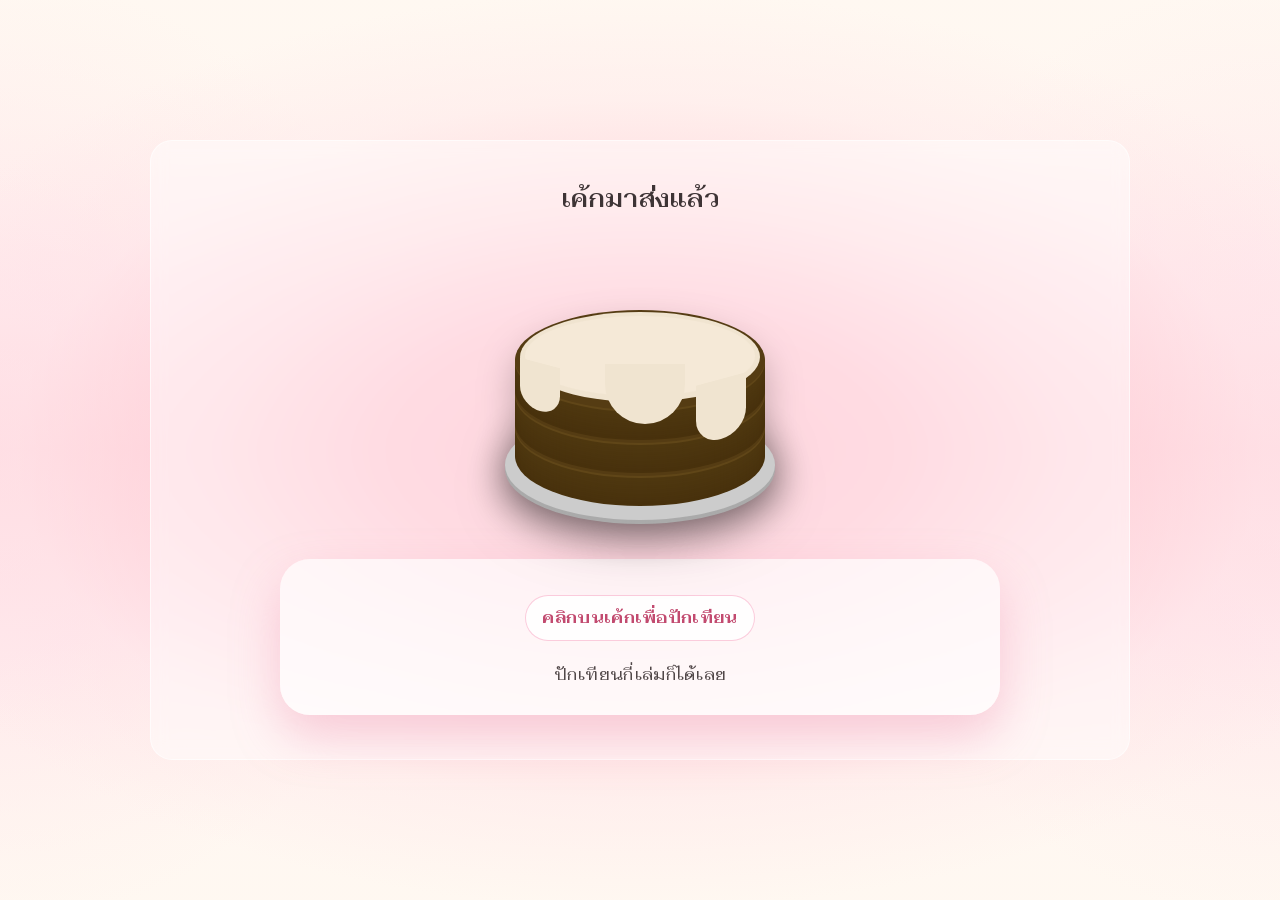
==== commit 3b35bcfb: "upload website" ====
--- a/index.html
+++ b/index.html
@@ -15,7 +15,6 @@
   <!-- ดาวหลังเป่าเทียน -->
   <div class="stars-layer" id="starsLayer"></div>
 
-
   <div class="container">
 
     <div class="shell">
@@ -23,7 +22,6 @@
       <!-- =========================
            TITLE
       ========================== -->
-
       <h2 id="titleText">
         เค้กมาส่งแล้ว
       </h2>
@@ -32,40 +30,26 @@
       <!-- =========================
            CAKE
       ========================== -->
-
       <div class="cake-stage">
 
         <div class="cake" id="cake">
 
-          <!-- จาน -->
           <div class="plate"></div>
 
-
-          <!-- ชั้นเค้ก -->
           <div class="layer layer-bottom"></div>
           <div class="layer layer-middle"></div>
           <div class="layer layer-top"></div>
 
-
-          <!-- ครีม -->
           <div class="icing"></div>
 
-
-          <!-- ครีมหยด -->
           <div class="drip drip1"></div>
           <div class="drip drip2"></div>
           <div class="drip drip3"></div>
 
-
-          <!-- =========================
-               FIREWORK
-          ========================== -->
-
+          <!-- FIREWORK -->
           <div class="pyro" id="pyro">
-
             <div></div>
             <div></div>
-
           </div>
 
         </div>
@@ -76,7 +60,6 @@
       <!-- =========================
            STEP 1
       ========================== -->
-
       <div class="big-card" id="step1">
 
         <p class="badge">
@@ -93,8 +76,7 @@
       <!-- =========================
            STEP 2
       ========================== -->
-
-      <div class="big-card" id="step2">
+      <div class="big-card" id="step2" style="display:none;">
 
         <h2>
           เป่าเทียนวันเกิด
@@ -109,8 +91,7 @@
           <button
             class="btn"
             id="micBtn"
-            type="button"
-          >
+            type="button">
             อนุญาตให้ใช้ไมโครโฟน
           </button>
 
@@ -122,8 +103,7 @@
       <!-- =========================
            STEP 3
       ========================== -->
-
-      <div class="big-card" id="step3">
+      <div class="big-card" id="step3" style="display:none;">
 
         <h2 id="hbText">
           Happy Birthday ♡
@@ -138,8 +118,7 @@
           <a
             class="btn secondary"
             href="pass.html"
-            id="nextBtn"
-          >
+            id="nextBtn">
             ถัดไป
           </a>
 
@@ -152,10 +131,6 @@
   </div>
 
 
-  <!-- =========================
-       JAVASCRIPT
-  ========================== -->
-
   <script src="js/cake.js"></script>
 
 </body>
--- a/css/style.css
+++ b/css/style.css
@@ -1,13 +1,13 @@
-/* =========================================================
-   FONT
-========================================================= */
+/* ===============================
+   FONT : Fahkwang
+   =============================== */
 
 @import url('https://fonts.googleapis.com/css2?family=Fahkwang:wght@300;400;500;600;700&display=swap');
 
 
-/* =========================================================
-   ROOT
-========================================================= */
+/* ===============================
+   ROOT COLOR THEME
+   =============================== */
 
 :root{
 
@@ -56,16 +56,14 @@
   --radius:28px;
 
   --container-pad:40px;
-
   --shell-pad-x:24px;
-
   --shell-pad-y:36px;
 }
 
 
-/* =========================================================
+/* ===============================
    GLOBAL RESET
-========================================================= */
+   =============================== */
 
 *{
   box-sizing:border-box;
@@ -78,17 +76,10 @@
     sans-serif !important;
 }
 
-
 html,
 body{
-
-  width:100%;
-
   min-height:100%;
-
   margin:0;
-
-  padding:0;
 
   font-family:
     "Fahkwang",
@@ -96,14 +87,12 @@
     -apple-system,
     "Segoe UI",
     sans-serif !important;
-
-  overflow-x:hidden;
-}
-
-
-/* =========================================================
-   BODY BACKGROUND
-========================================================= */
+}
+
+
+/* ===============================
+   BODY
+   =============================== */
 
 body{
 
@@ -154,28 +143,43 @@
     );
 
   background-attachment:fixed;
-
   background-repeat:no-repeat;
-
   background-size:cover;
 
   color:var(--text-dark);
 
   letter-spacing:.3px;
-
   line-height:1.8;
-}
-
-
-/* =========================================================
-   CONTAINER
-========================================================= */
+
+  overflow-x:hidden;
+}
+
+
+/* ===============================
+   CARD
+   =============================== */
+
+.card{
+
+  background:rgba(255,255,255,.70);
+
+  border:1px solid rgba(255,255,255,.70);
+
+  border-radius:var(--radius);
+
+  box-shadow:var(--shadow);
+
+  padding:22px;
+}
+
+
+/* ===============================
+   LAYOUT
+   =============================== */
 
 .container{
 
   min-height:100svh;
-
-  width:100%;
 
   display:flex;
 
@@ -188,11 +192,6 @@
     18px;
 }
 
-
-/* =========================================================
-   SHELL
-========================================================= */
-
 .shell{
 
   width:min(980px,100%);
@@ -202,10 +201,8 @@
 
   backdrop-filter:blur(8px);
 
-  -webkit-backdrop-filter:blur(8px);
-
   border:
-    1px solid rgba(255,255,255,.6);
+    1px solid rgba(255,255,255,.60);
 
   border-radius:22px;
 
@@ -215,89 +212,69 @@
     calc(var(--shell-pad-y) + 8px);
 
   display:flex;
-
   flex-direction:column;
-
   align-items:center;
-
-  overflow:visible;
-}
-
+}
 
 .center{
   text-align:center;
 }
 
 
-/* =========================================================
+/* ===============================
    TYPOGRAPHY
-========================================================= */
+   =============================== */
 
 h1{
 
   font-size:34px;
 
-  margin:
-    0 0 12px;
+  margin:0 0 12px;
 
   font-weight:700;
 
   letter-spacing:.6px;
 }
 
-
 h2{
 
   font-size:24px;
 
-  margin:
-    0 0 12px;
+  margin:0 0 12px;
 
   font-weight:600;
 
   text-align:center;
 }
 
-
 p{
 
-  margin:
-    10px 0;
+  margin:10px 0;
 
   font-weight:400;
 
   line-height:1.75;
 }
-
 
 .subtle{
   opacity:.9;
 }
 
-
 .small{
-
   font-size:13px;
-
   opacity:.85;
 }
 
 
-/* =========================================================
-   BUTTONS
-========================================================= */
+/* ===============================
+   BUTTON BASE
+   =============================== */
 
 .btn{
 
-  position:relative;
-
-  overflow:hidden;
-
   border:0;
 
-  padding:
-    15px
-    19px;
+  padding:15px 19px;
 
   border-radius:800px;
 
@@ -319,8 +296,7 @@
   cursor:pointer;
 
   box-shadow:
-    0 8px 16px
-    rgba(242,109,155,.25);
+    0 8px 16px rgba(242,109,155,.25);
 
   transition:
     transform .18s ease,
@@ -335,33 +311,29 @@
 
   white-space:nowrap;
 
+  position:relative;
+
+  overflow:hidden;
+
   text-decoration:none;
-
-  -webkit-tap-highlight-color:transparent;
-}
-
+}
 
 .btn:hover{
 
-  transform:
-    translateY(-3px);
+  transform:translateY(-3px);
 
   box-shadow:
-    0 14px 28px
-    rgba(242,109,155,.38);
+    0 14px 28px rgba(242,109,155,.38);
 
   filter:brightness(1.05);
 }
 
-
 .btn:active{
 
-  transform:
-    scale(.96);
+  transform:scale(.96);
 
   box-shadow:
-    0 6px 14px
-    rgba(242,109,155,.28);
+    0 6px 14px rgba(242,109,155,.28);
 }
 
 
@@ -384,17 +356,62 @@
 a.btn:active,
 a.btn:focus{
 
+  text-decoration:none;
+}
+
+a.btn:not(.secondary),
+a.btn:not(.secondary):visited,
+a.btn:not(.secondary):hover,
+a.btn:not(.secondary):active,
+a.btn:not(.secondary):focus{
+
   color:#fff;
-
-  text-decoration:none;
-}
-
+}
 
 a.btn.secondary{
-
   color:#c24a6f;
 }
 
+
+/* ===============================
+   BUTTON ROW
+   =============================== */
+
+.button-row{
+
+  display:flex;
+
+  gap:12px;
+
+  margin-top:16px;
+}
+
+.button-row .btn{
+  flex:1;
+}
+
+
+/* ===============================
+   BUTTON AREA
+   =============================== */
+
+.button-area{
+
+  width:100%;
+
+  display:flex;
+
+  justify-content:center;
+
+  align-items:center;
+
+  margin-top:18px;
+}
+
+
+/* ===============================
+   BUTTON SHIMMER
+   =============================== */
 
 .btn::after{
 
@@ -414,10 +431,8 @@
 
   opacity:0;
 
-  transform:
-    translateX(-120%);
-}
-
+  transform:translateX(-120%);
+}
 
 .btn:hover::after{
 
@@ -425,7 +440,6 @@
     shimmer .85s ease;
 }
 
-
 @keyframes shimmer{
 
   from{
@@ -450,19 +464,19 @@
 }
 
 
+/* ===============================
+   PULSE
+   =============================== */
+
 .btn.pulse{
 
   animation:
-    pulse 1.8s
-    ease-in-out
-    infinite;
-}
-
+    pulse 1.8s ease-in-out infinite;
+}
 
 @keyframes pulse{
 
-  0%,
-  100%{
+  0%,100%{
 
     box-shadow:
       0 0 0 0
@@ -478,99 +492,39 @@
 }
 
 
-/* =========================================================
-   BUTTON AREA
-========================================================= */
-
-.button-area{
-
-  display:flex;
-
-  justify-content:center;
-
-  align-items:center;
-
-  width:100%;
-
-  margin-top:16px;
-}
-
-
-/* =========================================================
-   BUTTON ROW
-========================================================= */
-
-.button-row{
-
-  display:flex;
-
-  gap:12px;
-
-  margin-top:16px;
-}
-
-
-.button-row .btn{
-  flex:1;
-}
-
-
-/* =========================================================
+/* ===============================
    CARDS
-========================================================= */
-
-.card{
+   =============================== */
+
+.big-card{
+
+  width:min(720px,100%);
+
+  margin:18px auto 0;
+
+  border-radius:30px;
+
+  padding:26px;
 
   background:
-    rgba(255,255,255,.78);
-
-  border:
-    1px solid
-    rgba(255,255,255,.7);
-
-  border-radius:
-    var(--radius);
+    rgba(255,255,255,.65);
 
   box-shadow:
     var(--shadow);
 
-  padding:22px;
-}
-
-
-.big-card{
-
-  width:
-    min(720px,100%);
-
-  margin:
-    0 auto;
-
-  border-radius:30px;
-
-  padding:26px;
-
-  background:
-    rgba(255,255,255,.65);
-
-  box-shadow:
-    var(--shadow);
-
   text-align:center;
 }
 
-
-/* =========================================================
-   PINK PANEL
-========================================================= */
+.big-card .subtle{
+  margin-bottom:0;
+}
+
 
 .pink-panel{
 
-  width:
-    min(520px,100%);
-
-  margin:
-    0 auto;
+  width:min(520px,100%);
+
+  margin:0 auto;
 
   background:
     linear-gradient(
@@ -583,18 +537,15 @@
 
   border-radius:30px;
 
-  padding:
-    24px
-    20px;
-
-  box-shadow:
-    var(--shadow);
-}
-
-
-/* =========================================================
+  padding:24px 20px;
+
+  box-shadow:var(--shadow);
+}
+
+
+/* ===============================
    BADGE
-========================================================= */
+   =============================== */
 
 .badge{
 
@@ -604,625 +555,87 @@
 
   align-items:center;
 
-  padding:
-    8px
-    16px;
+  justify-content:center;
+
+  padding:8px 16px;
 
   background:
     rgba(255,255,255,.88);
 
   border:
-    1px solid
-    rgba(242,109,155,.35);
+    1px solid rgba(242,109,155,.35);
 
   border-radius:999px;
 
   color:#c24a6f;
 
   font-weight:700;
-}
-
-
-/* =========================================================
-   MENU GRID
-========================================================= */
-
-.menu-grid{
-
-  margin-top:20px;
+
+  text-align:center;
+}
+
+
+/* =========================================================
+   CAKE
+   ยึดโครงเค้กเดิม
+========================================================= */
+
+.cake-stage{
+
+  position:relative;
+
+  width:340px;
+
+  height:290px;
+
+  margin:14px auto 4px;
 
   display:grid;
 
-  grid-template-columns:
-    repeat(2,1fr);
-
-  gap:22px;
-
-  width:
-    min(520px,100%);
-
-  margin-inline:auto;
-}
-
-
-.menu-item{
-
-  background:
-    linear-gradient(
-      135deg,
-      #f26d9b,
-      #f7a3be
-    );
-
-  border-radius:26px;
-
-  padding:
-    24px
-    18px;
-
-  color:white;
-
-  text-decoration:none;
-
-  display:flex;
-
-  flex-direction:column;
-
-  align-items:center;
-
-  justify-content:center;
-
-  min-height:150px;
-
-  box-shadow:
-    var(--shadow);
-
-  transition:
-    all .2s ease;
-
-  -webkit-tap-highlight-color:
-    transparent;
-}
-
-
-.menu-item:hover{
-
-  transform:
-    translateY(-4px);
-
-  filter:
-    brightness(1.06);
-}
-
-
-.menu-item .icon{
-
-  width:48px;
-
-  height:48px;
-
-  margin-bottom:12px;
-
-  object-fit:contain;
+  place-items:center;
+
+  overflow:visible;
+
+  flex-shrink:0;
+
+  touch-action:manipulation;
+}
+
+
+/* =========================================================
+   CAKE BODY
+========================================================= */
+
+.cake{
+
+  position:absolute;
+
+  width:250px;
+
+  height:200px;
+
+  left:50%;
+
+  top:50%;
+
+  margin-left:-125px;
+
+  margin-top:-82px;
+
+  cursor:pointer;
+
+  z-index:10;
 
   filter:
     drop-shadow(
-      0 10px 14px
-      rgba(0,0,0,.22)
-    );
-}
-
-
-.menu-item .label{
-
-  font-weight:600;
-
-  text-align:center;
-
-  line-height:1.3;
-
-  font-size:16px;
-}
-
-
-/* =========================================================
-   MENU WHITE
-========================================================= */
-
-.menu-item.white{
-
-  background:#fff;
-
-  border:
-    3px solid #f26d9b;
-
-  color:#c24a6f;
-
-  box-shadow:
-    0 12px 24px
-    rgba(242,109,155,.25);
-}
-
-
-.menu-item.white .label{
-
-  color:#c24a6f;
-
-  font-weight:800;
-
-  margin-top:10px;
-}
-
-
-.menu-item.white:hover{
-
-  background:#fff5fa;
-
-  transform:
-    translateY(-4px)
-    scale(1.02);
-}
-
-
-.menu-icon{
-
-  width:60px;
-
-  height:60px;
-
-  object-fit:contain;
-
-  margin-bottom:6px;
-}
-
-
-/* =========================================================
-   PASSCODE
-========================================================= */
-
-.pass-box{
-  flex:1;
-  height:auto;
-}
-
-
-.digits{
-
-  display:flex;
-
-  justify-content:center;
-
-  gap:12px;
-
-  margin:
-    16px 0 14px;
-
-  flex-wrap:wrap;
-}
-
-
-.digit{
-
-  width:48px;
-
-  height:48px;
-
-  background:
-    rgba(255,255,255,.95);
-
-  border-radius:14px;
-
-  display:flex;
-
-  align-items:center;
-
-  justify-content:center;
-
-  font-size:20px;
-
-  font-weight:700;
-
-  color:#c24a6f;
-}
-
-
-.keypad{
-
-  margin-top:14px;
-
-  display:grid;
-
-  grid-template-columns:
-    repeat(3,1fr);
-
-  gap:12px;
-}
-
-
-.key{
-
-  background:
-    rgba(255,255,255,.95);
-
-  border:
-    1px solid
-    rgba(242,109,155,.35);
-
-  border-radius:16px;
-
-  padding:
-    16px 0;
-
-  font-size:20px;
-
-  font-weight:700;
-
-  color:#c24a6f;
-
-  cursor:pointer;
-
-  box-shadow:
-    0 12px 20px
-    rgba(0,0,0,.12);
-
-  -webkit-tap-highlight-color:
-    transparent;
-}
-
-
-.key:active{
-  transform:translateY(1px);
-}
-
-
-.key-zero{
-
-  grid-column:
-    2 / 3;
-
-  justify-self:stretch;
-
-  width:100%;
-
-  max-width:none;
-}
-
-
-/* =========================================================
-   MODAL
-========================================================= */
-
-.modal-backdrop{
-
-  position:fixed;
-
-  inset:0;
-
-  background:
-    rgba(0,0,0,.45);
-
-  display:none;
-
-  align-items:center;
-
-  justify-content:center;
-
-  padding:18px;
-}
-
-
-.modal{
-
-  width:
-    min(560px,100%);
-
-  max-height:85vh;
-
-  overflow:hidden;
-
-  background:
-    rgba(255,255,255,.97);
-
-  border-radius:22px;
-
-  padding:20px;
-
-  box-shadow:
-    var(--shadow);
-}
-
-
-.modal h3{
-  margin:
-    6px 0 10px;
-}
-
-
-.modal p{
-  white-space:pre-wrap;
-}
-
-
-.modal .row{
-
-  display:flex;
-
-  gap:10px;
-
-  justify-content:center;
-
-  margin-top:14px;
-
-  flex-wrap:wrap;
-}
-
-
-/* =========================================================
-   GALLERY
-========================================================= */
-
-.gallery{
-
-  display:grid;
-
-  grid-template-columns:
-    repeat(3,1fr);
-
-  gap:14px;
-
-  width:
-    min(720px,100%);
-
-  margin:
-    18px auto 0;
-}
-
-
-.photo{
-
-  width:100%;
-
-  aspect-ratio:1/1;
-
-  object-fit:cover;
-
-  border-radius:20px;
-
-  box-shadow:
-    var(--shadow-soft);
-
-  cursor:pointer;
-}
-
-
-/* =========================================================
-   QUIZ
-========================================================= */
-
-.qbox{
-
-  width:
-    min(720px,100%);
-
-  margin:
-    0 auto;
-}
-
-
-.choice{
-
-  width:100%;
-
-  text-align:left;
-
-  padding:
-    14px 16px;
-
-  border-radius:18px;
-
-  border:
-    1px solid
-    rgba(242,109,155,.35);
-
-  background:
-    rgba(255,255,255,.9);
-
-  cursor:pointer;
-
-  font-weight:600;
-
-  margin:
-    8px 0;
-}
-
-
-.choice.selected{
-
-  outline:
-    2px solid
-    rgba(242,109,155,.7);
-}
-
-
-.hr{
-
-  height:1px;
-
-  background:
-    rgba(0,0,0,.08);
-
-  margin:
-    16px 0;
-}
-
-
-/* =========================================================
-   JIGSAW
-========================================================= */
-
-.canvas-wrap{
-
-  display:flex;
-
-  justify-content:center;
-
-  align-items:center;
-
-  width:100%;
-
-  max-width:100%;
-
-  overflow:hidden;
-}
-
-
-#puzzle{
-
-  width:100%;
-
-  max-width:360px;
-
-  height:auto;
-
-  border-radius:18px;
-}
-
-
-@media (min-width:768px){
-
-  #puzzle{
-    max-width:480px;
-  }
-
-}
-
-
-@media (min-width:1024px){
-
-  #puzzle{
-    max-width:600px;
-  }
-
-}
-
-
-/* =========================================================
-   WHEEL
-========================================================= */
-
-.wheel-wrap{
-
-  display:flex;
-
-  flex-direction:column;
-
-  align-items:center;
-
-  width:100%;
-
-  max-width:100%;
-
-  overflow:hidden;
-}
-
-
-#wheel{
-
-  width:100%;
-
-  max-width:360px;
-
-  height:auto;
-
-  display:block;
-}
-
-
-@media (min-width:768px){
-
-  #wheel{
-    max-width:480px;
-  }
-
-}
-
-
-@media (min-width:1024px){
-
-  #wheel{
-    max-width:600px;
-  }
-
-}
-
-
-/* =========================================================
-   CAKE STAGE
-   ORIGINAL CSS CAKE
-========================================================= */
-
-.cake-stage{
-
-  width:340px;
-
-  height:290px;
-
-  margin:
-    14px auto 4px;
-
-  position:relative;
-
-  display:grid;
-
-  place-items:center;
-
-  overflow:visible;
-
-  flex-shrink:0;
-
-  touch-action:manipulation;
-}
-
-
-/* =========================================================
-   CAKE
-========================================================= */
-
-.cake{
-
-  position:absolute;
-
-  width:250px;
-
-  height:200px;
-
-  top:50%;
-
-  left:50%;
-
-  margin-top:-82px;
-
-  margin-left:-125px;
-
-  z-index:10;
-
-  cursor:pointer;
-
-  filter:
-    drop-shadow(
-      0 18px 18px
-      rgba(0,0,0,.25)
+      0 18px 18px rgba(0,0,0,.25)
     );
 
   transition:
     transform .2s ease;
 
   touch-action:manipulation;
-
-  -webkit-tap-highlight-color:
-    transparent;
-}
-
+}
 
 .cake:hover{
 
@@ -1230,7 +643,6 @@
     scale(1.015);
 }
 
-
 .cake > *{
 
   position:absolute;
@@ -1283,47 +695,30 @@
   box-shadow:
 
     0 2px 0 #604618,
-
     0 4px 0 #4e370f,
-
     0 6px 0 #4e370f,
-
     0 8px 0 #4d360f,
-
     0 10px 0 #4d360f,
-
     0 12px 0 #4c350e,
-
     0 14px 0 #4c350e,
-
     0 16px 0 #4b340e,
-
     0 18px 0 #4b340e,
-
     0 20px 0 #4a330d,
-
     0 22px 0 #4a330d,
-
     0 24px 0 #49320d,
-
     0 26px 0 #49320d,
-
     0 28px 0 #48310c,
-
     0 30px 0 #48310c;
 }
-
 
 .layer-top{
   top:0;
 }
 
-
 .layer-middle{
   top:33px;
 }
 
-
 .layer-bottom{
   top:66px;
 }
@@ -1348,8 +743,9 @@
   border-radius:50%;
 
   z-index:4;
-}
-
+
+  pointer-events:none;
+}
 
 .icing::before{
 
@@ -1384,8 +780,9 @@
   border-bottom-left-radius:25px;
 
   border-bottom-right-radius:25px;
-}
-
+
+  pointer-events:none;
+}
 
 .drip1{
 
@@ -1401,7 +798,6 @@
     skewY(15deg);
 }
 
-
 .drip2{
 
   top:69px;
@@ -1416,7 +812,6 @@
     skewY(-15deg);
 }
 
-
 .drip3{
 
   top:54px;
@@ -1456,7 +851,7 @@
   animation:
     candleAppear .3s ease-out;
 
-  pointer-events:auto;
+  pointer-events:none;
 }
 
 
@@ -1518,7 +913,6 @@
     );
 }
 
-
 .candle-yellow{
 
   background:
@@ -1531,7 +925,6 @@
     );
 }
 
-
 .candle-pink{
 
   background:
@@ -1544,7 +937,6 @@
     );
 }
 
-
 .candle-purple{
 
   background:
@@ -1557,7 +949,6 @@
     );
 }
 
-
 .candle-green{
 
   background:
@@ -1610,11 +1001,8 @@
     50% 90%;
 
   animation:
-    flicker
-    1s
-    ease-in-out
-    alternate
-    infinite;
+    flicker 1s ease-in-out
+    alternate infinite;
 
   pointer-events:none;
 }
@@ -1669,7 +1057,6 @@
 
   z-index:30;
 }
-
 
 .pyro > div{
 
@@ -1686,7 +1073,6 @@
     gravity 1s ease-in infinite;
 }
 
-
 @keyframes bang{
 
   to{
@@ -1694,25 +1080,16 @@
     box-shadow:
 
       -90px -60px #ff4f81,
-
       -55px -95px #ffd43b,
-
       0 -110px #6ddcff,
-
       60px -80px #b47cff,
-
       100px -30px #ff8a3d,
-
       80px 35px #6ee7a8,
-
       20px 75px #ff4f81,
-
       -50px 60px #ffd43b,
-
       -100px 20px #6ddcff;
   }
 }
-
 
 @keyframes gravity{
 
@@ -1736,13 +1113,17 @@
 
   inset:0;
 
+  width:100%;
+  height:100%;
+
   pointer-events:none;
 
   overflow:hidden;
 
-  z-index:1000;
-}
-
+  z-index:999;
+
+  display:block;
+}
 
 .star-piece{
 
@@ -1754,16 +1135,15 @@
 
   pointer-events:none;
 
-  animation-name:
-    starFall;
-
-  animation-timing-function:
-    linear;
-
-  animation-fill-mode:
+  will-change:
+    transform,
+    opacity;
+
+  animation:
+    starFall
+    linear
     forwards;
 }
-
 
 @keyframes starFall{
 
@@ -1772,7 +1152,7 @@
     transform:
       translate3d(
         0,
-        -10vh,
+        -60px,
         0
       )
       rotate(0deg);
@@ -1784,26 +1164,17 @@
     opacity:1;
   }
 
-  30%{
-
-    transform:
-      translate3d(
-        var(--drift1),
-        30vh,
-        0
-      )
-      rotate(120deg);
-  }
-
-  55%{
+  50%{
 
     transform:
       translate3d(
         var(--drift2),
-        55vh,
+        50vh,
         0
       )
-      rotate(240deg);
+      rotate(180deg);
+
+    opacity:1;
   }
 
   75%{
@@ -1811,21 +1182,23 @@
     transform:
       translate3d(
         var(--drift3),
-        75vh,
+        80vh,
+        0
+      )
+      rotate(270deg);
+
+    opacity:.9;
+  }
+
+  100%{
+
+    transform:
+      translate3d(
+        var(--drift4),
+        115vh,
         0
       )
       rotate(360deg);
-  }
-
-  100%{
-
-    transform:
-      translate3d(
-        var(--drift4),
-        120vh,
-        0
-      )
-      rotate(540deg);
 
     opacity:0;
   }
@@ -1833,7 +1206,491 @@
 
 
 /* =========================================================
-   PASS PAGE LAYOUT
+   MENU GRID
+========================================================= */
+
+.menu-grid{
+
+  margin-top:20px;
+
+  display:grid;
+
+  grid-template-columns:
+    repeat(2,1fr);
+
+  gap:22px;
+
+  width:min(520px,100%);
+
+  margin-inline:auto;
+}
+
+.menu-item{
+
+  background:
+    linear-gradient(
+      135deg,
+      #f26d9b,
+      #f7a3be
+    );
+
+  border-radius:26px;
+
+  padding:24px 18px;
+
+  color:white;
+
+  text-decoration:none;
+
+  display:flex;
+
+  flex-direction:column;
+
+  align-items:center;
+
+  justify-content:center;
+
+  min-height:150px;
+
+  box-shadow:var(--shadow);
+
+  transition:all .2s ease;
+
+  -webkit-tap-highlight-color:transparent;
+}
+
+.menu-item:hover{
+
+  transform:
+    translateY(-4px);
+
+  filter:brightness(1.06);
+}
+
+.menu-item .icon{
+
+  width:48px;
+
+  height:48px;
+
+  margin-bottom:12px;
+
+  object-fit:contain;
+
+  filter:
+    drop-shadow(
+      0 10px 14px
+      rgba(0,0,0,.22)
+    );
+}
+
+.menu-item .label{
+
+  font-weight:600;
+
+  text-align:center;
+
+  line-height:1.3;
+
+  font-size:16px;
+}
+
+
+/* ===============================
+   MENU WHITE
+   =============================== */
+
+.menu-item.white{
+
+  background:#fff;
+
+  border:
+    3px solid #f26d9b;
+
+  color:#c24a6f;
+
+  box-shadow:
+    0 12px 24px
+    rgba(242,109,155,.25);
+}
+
+.menu-item.white .label{
+
+  color:#c24a6f;
+
+  font-weight:800;
+
+  margin-top:10px;
+}
+
+.menu-item.white:hover{
+
+  background:#fff5fa;
+
+  transform:
+    translateY(-4px)
+    scale(1.02);
+}
+
+.menu-icon{
+
+  width:60px;
+
+  height:60px;
+
+  object-fit:contain;
+
+  margin-bottom:6px;
+}
+
+
+/* =========================================================
+   PASSCODE
+========================================================= */
+
+.pass-box{
+  flex:1;
+  height:auto;
+}
+
+.digits{
+
+  display:flex;
+
+  justify-content:center;
+
+  gap:12px;
+
+  margin:16px 0 14px;
+
+  flex-wrap:wrap;
+}
+
+.digit{
+
+  width:48px;
+
+  height:48px;
+
+  background:
+    rgba(255,255,255,.95);
+
+  border-radius:14px;
+
+  display:flex;
+
+  align-items:center;
+
+  justify-content:center;
+
+  font-size:20px;
+
+  font-weight:700;
+
+  color:#c24a6f;
+}
+
+.keypad{
+
+  margin-top:14px;
+
+  display:grid;
+
+  grid-template-columns:
+    repeat(3,1fr);
+
+  gap:12px;
+}
+
+.key{
+
+  background:
+    rgba(255,255,255,.95);
+
+  border:
+    1px solid
+    rgba(242,109,155,.35);
+
+  border-radius:16px;
+
+  padding:16px 0;
+
+  font-size:20px;
+
+  font-weight:700;
+
+  color:#c24a6f;
+
+  cursor:pointer;
+
+  box-shadow:
+    0 12px 20px
+    rgba(0,0,0,.12);
+
+  -webkit-tap-highlight-color:
+    transparent;
+}
+
+.key:active{
+  transform:translateY(1px);
+}
+
+.key-zero{
+
+  grid-column:
+    2 / 3;
+
+  justify-self:stretch;
+
+  width:100%;
+
+  max-width:none;
+}
+
+
+/* =========================================================
+   MODAL
+========================================================= */
+
+.modal-backdrop{
+
+  position:fixed;
+
+  inset:0;
+
+  background:
+    rgba(0,0,0,.45);
+
+  display:none;
+
+  align-items:center;
+
+  justify-content:center;
+
+  padding:18px;
+
+  z-index:1000;
+}
+
+.modal{
+
+  width:min(560px,100%);
+
+  max-height:85vh;
+
+  overflow:hidden;
+
+  background:
+    rgba(255,255,255,.97);
+
+  border-radius:22px;
+
+  padding:20px;
+
+  box-shadow:var(--shadow);
+}
+
+.modal h3{
+  margin:6px 0 10px;
+}
+
+.modal p{
+  white-space:pre-wrap;
+}
+
+.modal .row{
+
+  display:flex;
+
+  gap:10px;
+
+  justify-content:center;
+
+  margin-top:14px;
+
+  flex-wrap:wrap;
+}
+
+
+/* =========================================================
+   GALLERY
+========================================================= */
+
+.gallery{
+
+  display:grid;
+
+  grid-template-columns:
+    repeat(3,1fr);
+
+  gap:14px;
+
+  width:min(720px,100%);
+
+  margin:18px auto 0;
+}
+
+.photo{
+
+  width:100%;
+
+  aspect-ratio:1/1;
+
+  object-fit:cover;
+
+  border-radius:20px;
+
+  box-shadow:var(--shadow-soft);
+
+  cursor:pointer;
+}
+
+
+/* =========================================================
+   QUIZ
+========================================================= */
+
+.qbox{
+
+  width:min(720px,100%);
+
+  margin:0 auto;
+}
+
+.choice{
+
+  width:100%;
+
+  text-align:left;
+
+  padding:14px 16px;
+
+  border-radius:18px;
+
+  border:
+    1px solid
+    rgba(242,109,155,.35);
+
+  background:
+    rgba(255,255,255,.9);
+
+  cursor:pointer;
+
+  font-weight:600;
+
+  margin:8px 0;
+}
+
+.choice.selected{
+
+  outline:
+    2px solid
+    rgba(242,109,155,.7);
+}
+
+.hr{
+
+  height:1px;
+
+  background:
+    rgba(0,0,0,.08);
+
+  margin:16px 0;
+}
+
+
+/* =========================================================
+   JIGSAW
+========================================================= */
+
+.canvas-wrap{
+
+  display:flex;
+
+  justify-content:center;
+
+  align-items:center;
+
+  width:100%;
+
+  max-width:100%;
+
+  overflow:hidden;
+}
+
+#puzzle{
+
+  width:100%;
+
+  max-width:360px;
+
+  height:auto;
+
+  border-radius:18px;
+}
+
+@media (min-width:768px){
+
+  #puzzle{
+    max-width:480px;
+  }
+}
+
+@media (min-width:1024px){
+
+  #puzzle{
+    max-width:600px;
+  }
+}
+
+
+/* =========================================================
+   WHEEL
+========================================================= */
+
+.wheel-wrap{
+
+  display:flex;
+
+  flex-direction:column;
+
+  align-items:center;
+
+  width:100%;
+
+  max-width:100%;
+
+  overflow:hidden;
+}
+
+#wheel{
+
+  width:100%;
+
+  max-width:360px;
+
+  height:auto;
+
+  display:block;
+}
+
+@media (min-width:768px){
+
+  #wheel{
+    max-width:480px;
+  }
+}
+
+@media (min-width:1024px){
+
+  #wheel{
+    max-width:600px;
+  }
+}
+
+
+/* =========================================================
+   PASS PAGE
 ========================================================= */
 
 .pass-layout{
@@ -1844,7 +1701,6 @@
 
   align-items:stretch;
 }
-
 
 .pass-image{
 
@@ -1861,20 +1717,15 @@
 
   border-radius:30px;
 
-  box-shadow:
-    var(--shadow);
+  box-shadow:var(--shadow);
 
   padding:16px;
 }
 
-
 .pass-image img{
 
   animation:
-    float
-    3s
-    ease-in-out
-    infinite;
+    float 3s ease-in-out infinite;
 
   width:100%;
 
@@ -1885,11 +1736,9 @@
   border-radius:22px;
 }
 
-
 @keyframes float{
 
-  0%,
-  100%{
+  0%,100%{
     transform:translateY(0);
   }
 
@@ -1900,7 +1749,7 @@
 
 
 /* =========================================================
-   CENTER IMAGE
+   IMAGE CENTER
 ========================================================= */
 
 .center-img{
@@ -1911,13 +1760,11 @@
 
   display:block;
 
-  margin:
-    18px auto;
+  margin:18px auto;
 
   border-radius:28px;
 
-  box-shadow:
-    var(--shadow);
+  box-shadow:var(--shadow);
 
   object-fit:cover;
 }
@@ -1939,7 +1786,6 @@
   margin-top:18px;
 }
 
-
 .time-box{
 
   background:
@@ -1947,15 +1793,10 @@
 
   border-radius:20px;
 
-  padding:
-    16px 10px;
-
-  box-shadow:
-    var(--shadow-soft);
-
-  text-align:center;
-}
-
+  padding:16px 10px;
+
+  box-shadow:var(--shadow-soft);
+}
 
 .time-value{
 
@@ -1966,7 +1807,6 @@
   color:#c24a6f;
 }
 
-
 .time-label{
 
   font-size:14px;
@@ -1981,11 +1821,9 @@
 
 .letter-img{
 
-  width:
-    min(320px,78vw);
-
-  margin:
-    10px auto 0;
+  width:min(320px,78vw);
+
+  margin:10px auto 0;
 
   cursor:pointer;
 
@@ -1999,11 +1837,6 @@
 }
 
 
-#letterText{
-  text-align:left;
-}
-
-
 /* =========================================================
    VINYL
 ========================================================= */
@@ -2014,8 +1847,7 @@
 
   height:290px;
 
-  margin:
-    0 auto 14px;
+  margin:0 auto 14px;
 
   display:flex;
 
@@ -2023,7 +1855,6 @@
 
   justify-content:center;
 }
-
 
 .vinyl{
 
@@ -2044,7 +1875,6 @@
   background:transparent;
 }
 
-
 .music-controls{
 
   display:flex;
@@ -2060,29 +1890,92 @@
 
 
 /* =========================================================
-   MEDIA CARD + GIFT
+   ANNIVERSARY FX
+========================================================= */
+
+#fxLayer{
+
+  position:fixed;
+
+  inset:0;
+
+  pointer-events:none;
+
+  overflow:hidden;
+
+  z-index:50;
+}
+
+.particle{
+
+  position:absolute;
+
+  bottom:-12vh;
+
+  will-change:
+    transform,
+    opacity;
+
+  animation:
+    floatUp ease-in forwards;
+
+  filter:
+    drop-shadow(
+      0 8px 12px
+      rgba(0,0,0,.12)
+    );
+}
+
+.particle.flower{
+  opacity:.95;
+}
+
+.particle.heart{
+  opacity:1;
+}
+
+@keyframes floatUp{
+
+  from{
+
+    transform:
+      translateY(0)
+      scale(1);
+
+    opacity:1;
+  }
+
+  to{
+
+    transform:
+      translateY(-125vh)
+      scale(1.4);
+
+    opacity:0;
+  }
+}
+
+
+/* =========================================================
+   MEDIA CARD
 ========================================================= */
 
 .media-card{
 
-  width:
-    min(520px,92vw);
+  width:min(520px,92vw);
 
   background:#fff;
 
   border-radius:22px;
 
-  padding:
-    18px 18px 8px;
+  padding:18px 18px 8px;
 
   box-shadow:
     0 16px 32px
     rgba(0,0,0,.10);
 
-  margin:
-    10px auto 14px;
-}
-
+  margin:10px auto 14px;
+}
 
 .gift-stage{
 
@@ -2095,11 +1988,9 @@
   min-height:220px;
 }
 
-
 .gift-img{
 
-  width:
-    min(360px,78vw);
+  width:min(360px,78vw);
 
   max-width:360px;
 
@@ -2113,41 +2004,30 @@
   object-fit:contain;
 }
 
-
 .gift-stage.opening .gift-img{
 
   animation:
     giftPop .55s ease;
 }
 
-
 @keyframes giftPop{
 
   0%{
-    transform:
-      scale(1)
-      rotate(0deg);
+    transform:scale(1) rotate(0deg);
   }
 
   25%{
-    transform:
-      scale(1.06)
-      rotate(-4deg);
+    transform:scale(1.06) rotate(-4deg);
   }
 
   55%{
-    transform:
-      scale(1.12)
-      rotate(4deg);
+    transform:scale(1.12) rotate(4deg);
   }
 
   100%{
-    transform:
-      scale(1)
-      rotate(0deg);
-  }
-}
-
+    transform:scale(1) rotate(0deg);
+  }
+}
 
 .gift-stage.opened .gift-img{
 
@@ -2158,7 +2038,6 @@
     );
 }
 
-
 .fade-out{
 
   opacity:0;
@@ -2179,12 +2058,8 @@
 .spin{
 
   animation:
-    spin
-    6s
-    linear
-    infinite;
-}
-
+    spin 6s linear infinite;
+}
 
 @keyframes spin{
 
@@ -2199,7 +2074,16 @@
 
 
 /* =========================================================
-   FIREWORKS
+   LETTER TEXT
+========================================================= */
+
+#letterText{
+  text-align:left;
+}
+
+
+/* =========================================================
+   FIREWORKS LAYER
 ========================================================= */
 
 .fireworks{
@@ -2216,12 +2100,6 @@
 
   display:none;
 }
-
-
-.fireworks.show{
-  display:block;
-}
-
 
 .fireworks::before,
 .fireworks::after{
@@ -2245,19 +2123,12 @@
   box-shadow:
 
     0 -80px #ff4d6d,
-
     60px -60px #ffd166,
-
     80px 0 #06d6a0,
-
     60px 60px #4dabf7,
-
     0 80px #c77dff,
-
     -60px 60px #f72585,
-
     -80px 0 #ffd166,
-
     -60px -60px #06d6a0;
 
   transform:
@@ -2265,12 +2136,8 @@
     scale(0);
 
   animation:
-    explode
-    1.2s
-    ease-out
-    infinite;
-}
-
+    explode 1.2s ease-out infinite;
+}
 
 .fireworks::after{
 
@@ -2279,22 +2146,18 @@
   box-shadow:
 
     0 -100px #ffd166,
-
     70px -70px #ff4d6d,
-
     100px 0 #06d6a0,
-
     70px 70px #4dabf7,
-
     0 100px #c77dff,
-
     -70px 70px #f72585,
-
     -100px 0 #ffd166,
-
     -70px -70px #06d6a0;
 }
 
+.fireworks.show{
+  display:block;
+}
 
 @keyframes explode{
 
@@ -2337,18 +2200,13 @@
     --shell-pad-y:28px;
   }
 
-
   .big-card{
     padding:22px;
   }
 
-
   .menu-grid{
-
-    width:
-      min(560px,100%);
-  }
-
+    width:min(560px,100%);
+  }
 }
 
 
@@ -2366,39 +2224,31 @@
 
     --shell-pad-y:22px;
   }
-
 
   h1{
     font-size:26px;
   }
 
-
   h2{
     font-size:20px;
   }
 
-
   .container{
 
-    align-items:
-      flex-start;
+    align-items:flex-start;
 
     padding:
       20px
-      12px;
-  }
-
+      14px
+      30px;
+  }
 
   .shell{
 
     width:100%;
 
-    padding:
-      22px
-      12px
-      30px;
-  }
-
+    border-radius:22px;
+  }
 
   .pass-layout{
 
@@ -2407,7 +2257,6 @@
     gap:16px;
   }
 
-
   .pass-image{
 
     order:-1;
@@ -2417,7 +2266,6 @@
     border-radius:24px;
   }
 
-
   .pass-image img{
 
     height:auto;
@@ -2427,25 +2275,21 @@
     object-fit:contain;
   }
 
-
   .big-card{
 
-    width:100%;
-
     padding:18px;
 
     border-radius:24px;
-  }
-
+
+    margin-top:14px;
+  }
 
   .pink-panel{
 
     border-radius:24px;
 
-    padding:
-      18px 16px;
-  }
-
+    padding:18px 16px;
+  }
 
   .modal .row,
   .music-controls{
@@ -2455,7 +2299,6 @@
     align-items:stretch;
   }
 
-
   .menu-grid{
 
     width:100%;
@@ -2465,21 +2308,15 @@
     gap:12px;
 
     grid-template-columns:
-      repeat(
-        2,
-        minmax(0,1fr)
-      );
-  }
-
+      repeat(2,minmax(0,1fr));
+  }
 
   .menu-item{
 
     min-height:128px;
 
-    padding:
-      16px 12px;
-  }
-
+    padding:16px 12px;
+  }
 
   .menu-icon{
 
@@ -2487,13 +2324,11 @@
 
     height:52px;
   }
-
 
   .digits{
     gap:10px;
   }
 
-
   .digit{
 
     width:44px;
@@ -2503,15 +2338,12 @@
     font-size:18px;
   }
 
-
   .key{
 
-    padding:
-      14px 0;
+    padding:14px 0;
 
     font-size:18px;
   }
-
 
   .time-grid{
 
@@ -2519,19 +2351,16 @@
       repeat(2,1fr);
   }
 
-
   .time-value{
     font-size:22px;
   }
 
-
   .gallery{
 
     grid-template-columns:
       repeat(2,1fr);
   }
 
-
   .vinyl-wrap{
 
     width:210px;
@@ -2539,7 +2368,6 @@
     height:210px;
   }
 
-
   .center-img{
 
     max-width:100%;
@@ -2549,39 +2377,11 @@
     object-fit:contain;
   }
 
-
   .letter-img{
 
-    width:
-      min(320px,82vw);
+    width:min(320px,82vw);
 
     max-width:340px;
-  }
-
-
-  .media-card{
-
-    width:100%;
-
-    max-width:520px;
-
-    padding:
-      14px 14px 8px;
-  }
-
-
-  .gift-stage{
-    min-height:200px;
-  }
-
-
-  .gift-img{
-
-    width:100%;
-
-    max-width:320px;
-
-    max-height:42vh;
   }
 
 
@@ -2591,8 +2391,7 @@
 
   .cake-stage{
 
-    width:
-      min(320px,90vw);
+    width:min(320px,90vw);
 
     height:250px;
 
@@ -2600,25 +2399,22 @@
       8px auto 0;
   }
 
-
   .cake{
 
     transform:
       scale(.86);
   }
 
-
   .cake:hover{
 
     transform:
       scale(.86);
   }
-
-}
-
-
-/* =========================================================
-   SMALL PHONE
+}
+
+
+/* =========================================================
+   RESPONSIVE SMALL PHONE
 ========================================================= */
 
 @media (max-width:420px){
@@ -2627,42 +2423,20 @@
     font-size:23px;
   }
 
-
   h2{
     font-size:18px;
   }
 
-
   .shell{
-
     border-radius:18px;
   }
 
-
-  .container{
-
-    padding:
-      16px
-      8px;
-  }
-
-
-  .shell{
-
-    padding:
-      20px
-      10px
-      26px;
-  }
-
-
   .cake-stage{
 
     width:290px;
 
     height:225px;
   }
-
 
   .cake{
 
@@ -2670,32 +2444,27 @@
       scale(.76);
   }
 
-
   .cake:hover{
 
     transform:
       scale(.76);
   }
 
-
   .gallery{
 
     grid-template-columns:1fr;
   }
 
-
   .menu-grid{
 
     grid-template-columns:1fr;
   }
 
-
   .menu-item{
 
     min-height:112px;
   }
 
-
   .vinyl-wrap{
 
     width:190px;
@@ -2703,6 +2472,12 @@
     height:190px;
   }
 
+  .btn{
+
+    padding:11px 16px;
+
+    font-size:14px;
+  }
 }
 
 
@@ -2718,7 +2493,6 @@
 
     margin-top:4px;
   }
-
 
   .cake{
 
@@ -2726,11 +2500,16 @@
       scale(.72);
   }
 
-
   .cake:hover{
 
     transform:
       scale(.72);
   }
 
+  .shell{
+
+    padding-top:20px;
+
+    padding-bottom:24px;
+  }
 }
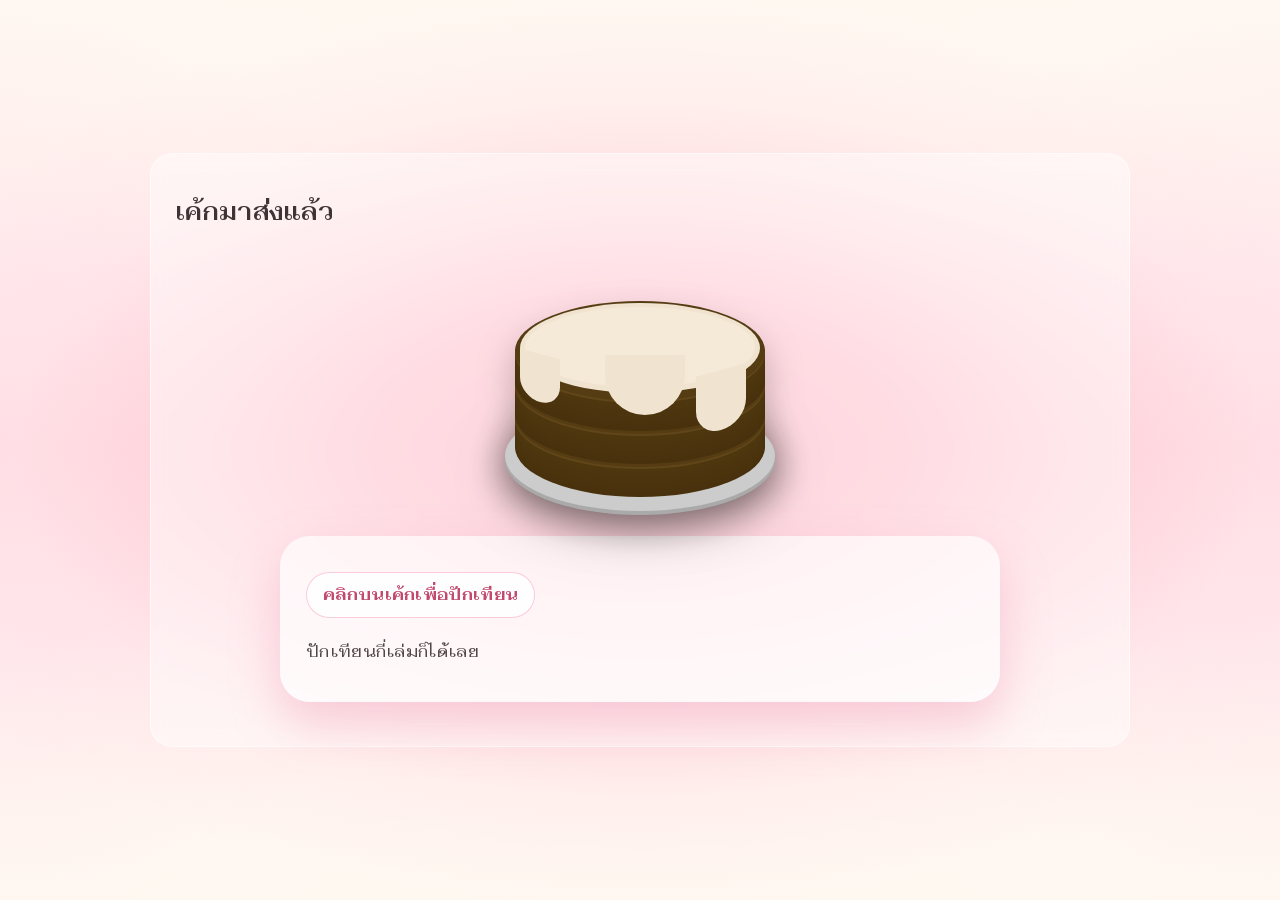
==== commit 54044046: "upload website" ====
--- a/index.html
+++ b/index.html
@@ -30,31 +30,32 @@
       <!-- =========================
            CAKE
       ========================== -->
-      <div class="cake-stage">
+<div class="cake-stage">
 
-        <div class="cake" id="cake">
+  <div class="cake" id="cake">
 
-          <div class="plate"></div>
+    <div class="plate"></div>
 
-          <div class="layer layer-bottom"></div>
-          <div class="layer layer-middle"></div>
-          <div class="layer layer-top"></div>
+    <div class="layer layer-bottom"></div>
+    <div class="layer layer-middle"></div>
+    <div class="layer layer-top"></div>
 
-          <div class="icing"></div>
+    <div class="icing"></div>
 
-          <div class="drip drip1"></div>
-          <div class="drip drip2"></div>
-          <div class="drip drip3"></div>
+    <div class="drip drip1"></div>
+    <div class="drip drip2"></div>
+    <div class="drip drip3"></div>
 
-          <!-- FIREWORK -->
-          <div class="pyro" id="pyro">
-            <div></div>
-            <div></div>
-          </div>
+    <div class="pyro" id="pyro">
+      <div></div>
+      <div></div>
+    </div>
 
-        </div>
+  </div>
 
-      </div>
+</div>
+
+ 
 
 
       <!-- =========================
--- a/css/style.css
+++ b/css/style.css
@@ -1,138 +1,123 @@
 /* ===============================
-   FONT : Fahkwang
-   =============================== */
-
+   FONT : Fahkwang (Thai looped + cute)
+   =============================== */
+/* ===============================
+   FONT : Fahkwang (Thai looped + cute)
+   =============================== */
 @import url('https://fonts.googleapis.com/css2?family=Fahkwang:wght@300;400;500;600;700&display=swap');
 
-
-/* ===============================
-   ROOT COLOR THEME
-   =============================== */
-
+/* ===============================
+   ROOT COLOR THEME (Cute Modern — Pink / Cream / Blue, deeper & richer)
+   =============================== */
 :root{
-
   --pink-1:#fdf5f5;
   --pink-2:#f9e0e0;
-
   --card:#EDBFBF;
   --card-dark:#FFB3C6;
-
   --white:#ffffff;
 
   --cream:#F2E8CB;
   --cream-dark:#F4C94E;
-
   --blue:#B4D9E2;
   --blue-dark:#4FC1D9;
 
   --text-dark:#3E3435;
   --text-accent:#FF8FAB;
 
-  --btn-grad:
-    linear-gradient(
-      135deg,
-      var(--card-dark) 0%,
-      #FFB3C6 55%,
-      var(--card) 100%
-    );
-
-  --panel-grad:
-    linear-gradient(
-      135deg,
-      var(--card-dark) 0%,
-      #FF8FAB 55%,
-      var(--card) 100%
-    );
-
-  --shadow:
-    0 22px 48px rgba(234,127,160,.34);
-
-  --shadow-soft:
-    0 12px 26px rgba(234,127,160,.26);
-
-  --shadow-lift:
-    0 16px 32px rgba(234,127,160,.44);
-
-  --radius:28px;
-
-  --container-pad:40px;
-  --shell-pad-x:24px;
-  --shell-pad-y:36px;
-}
-
-
-/* ===============================
-   GLOBAL RESET
-   =============================== */
-
+  --btn-grad: linear-gradient(135deg, var(--card-dark) 0%, #FFB3C6 55%, var(--card) 100%);
+  --panel-grad: linear-gradient(135deg, var(--card-dark) 0%, #FF8FAB 55%, var(--card) 100%);
+
+  --shadow: 0 22px 48px rgba(234,127,160,.34);
+  --shadow-soft: 0 12px 26px rgba(234,127,160,.26);
+  --shadow-lift: 0 16px 32px rgba(234,127,160,.44);
+  --radius: 28px;
+
+  --container-pad: 40px;
+  --shell-pad-x: 24px;
+  --shell-pad-y: 36px;
+}
+
+/* ===============================
+   GLOBAL RESET + FORCE FONT
+   =============================== */
 *{
   box-sizing:border-box;
-
-  font-family:
-    "Fahkwang",
-    system-ui,
-    -apple-system,
-    "Segoe UI",
-    sans-serif !important;
-}
-
-html,
-body{
+  font-family: "Fahkwang", system-ui, -apple-system, "Segoe UI", sans-serif !important;
+}
+
+html, body{
+  height:100%;
+  margin:0;
+  font-family: "Fahkwang", system-ui, -apple-system, "Segoe UI", sans-serif !important;
+}
+/* ===============================
+   GLOBAL BACKGROUND (Rich Pastel + Soft Motion)
+   ใช้เหมือนกันทุกหน้า
+================================ */
+
+/* ===============================
+   GLOBAL BACKGROUND (Pink–Cream–Blue, deeper & more dimensional)
+   ทุกหน้าเหมือนกัน
+================================ */
+
+html, body{
   min-height:100%;
   margin:0;
-
-  font-family:
-    "Fahkwang",
-    system-ui,
-    -apple-system,
-    "Segoe UI",
-    sans-serif !important;
-}
-
-
-/* ===============================
-   BODY
-   =============================== */
-
-body{
-
+}
+
+/* ===============================
+   BACKGROUND : Soft Pastel Pink
+   =============================== */
+
+html,
+body {
+  min-height: 100%;
+  margin: 0;
+}
+
+body {
   background:
-
+    /* ชมพูฟุ้งตรงกลาง */
     radial-gradient(
       ellipse 75% 60% at 50% 50%,
       #ffb6c5 0%,
-      rgba(255,182,197,.85) 25%,
-      rgba(255,202,211,.60) 45%,
-      rgba(255,225,230,.35) 65%,
+      rgba(255, 182, 197, 0.85) 25%,
+      rgba(255, 202, 211, 0.60) 45%,
+      rgba(255, 225, 230, 0.35) 65%,
       transparent 85%
     ),
 
+    /* ชมพูอ่อนด้านซ้าย */
     radial-gradient(
       ellipse 45% 70% at 0% 50%,
-      rgba(255,215,222,.45) 0%,
+      rgba(255, 215, 222, 0.45) 0%,
       transparent 75%
     ),
 
+    /* ชมพูอ่อนด้านขวา */
     radial-gradient(
       ellipse 45% 70% at 100% 50%,
-      rgba(255,215,222,.40) 0%,
+      rgba(255, 215, 222, 0.40) 0%,
       transparent 75%
     ),
 
+    /* ครีมด้านบน */
     radial-gradient(
       ellipse 80% 35% at 50% 0%,
       #fff8f1 0%,
-      rgba(255,248,241,.75) 50%,
+      rgba(255, 248, 241, 0.75) 50%,
       transparent 100%
     ),
 
+    /* ครีมด้านล่าง */
     radial-gradient(
       ellipse 80% 35% at 50% 100%,
       #fff8f1 0%,
-      rgba(255,248,241,.75) 50%,
+      rgba(255, 248, 241, 0.75) 50%,
       transparent 100%
     ),
 
+    /* สีพื้นฐาน */
     linear-gradient(
       180deg,
       #fff8f2 0%,
@@ -142,230 +127,131 @@
       #fff8f2 100%
     );
 
-  background-attachment:fixed;
-  background-repeat:no-repeat;
-  background-size:cover;
-
-  color:var(--text-dark);
-
-  letter-spacing:.3px;
-  line-height:1.8;
-
-  overflow-x:hidden;
-}
-
-
-/* ===============================
-   CARD
-   =============================== */
+  background-attachment: fixed;
+  background-repeat: no-repeat;
+  background-size: cover;
+
+  color: var(--text-dark);
+  letter-spacing: 0.3px;
+  line-height: 1.8;
+}
 
 .card{
-
-  background:rgba(255,255,255,.70);
-
-  border:1px solid rgba(255,255,255,.70);
-
-  border-radius:var(--radius);
-
-  box-shadow:var(--shadow);
-
-  padding:22px;
-}
+  background: rgba(255,255,255,.78);
+  border: 1px solid rgba(255,255,255,.7);
+  border-radius: var(--radius);
+  box-shadow: var(--shadow);
+  padding: 22px;
+}
+
+
+
+
+
 
 
 /* ===============================
    LAYOUT
    =============================== */
-
 .container{
-
-  min-height:100svh;
-
+  min-height:100%;
   display:flex;
-
   align-items:center;
-
   justify-content:center;
-
-  padding:
-    var(--container-pad)
-    18px;
+  padding: var(--container-pad) 18px;
 }
 
 .shell{
-
-  width:min(980px,100%);
-
-  background:
-    rgba(255,255,255,.45);
-
-  backdrop-filter:blur(8px);
-
-  border:
-    1px solid rgba(255,255,255,.60);
-
-  border-radius:22px;
-
-  padding:
-    var(--shell-pad-y)
-    var(--shell-pad-x)
-    calc(var(--shell-pad-y) + 8px);
-
-  display:flex;
-  flex-direction:column;
-  align-items:center;
-}
-
-.center{
-  text-align:center;
-}
-
+  width:min(980px, 100%);
+  background: rgba(255,255,255,0.45);
+  backdrop-filter: blur(8px);
+  border: 1px solid rgba(255,255,255,0.6);
+  border-radius: 22px;
+  padding: var(--shell-pad-y) var(--shell-pad-x) calc(var(--shell-pad-y) + 8px);
+}
+
+.center{ text-align:center; }
 
 /* ===============================
    TYPOGRAPHY
    =============================== */
-
 h1{
-
-  font-size:34px;
-
-  margin:0 0 12px;
-
+  font-size: 34px;
+  margin: 0 0 12px;
   font-weight:700;
-
   letter-spacing:.6px;
 }
 
 h2{
-
-  font-size:24px;
-
-  margin:0 0 12px;
-
+  font-size: 24px;
+  margin: 0 0 12px;
   font-weight:600;
-
-  text-align:center;
 }
 
 p{
-
   margin:10px 0;
-
   font-weight:400;
-
   line-height:1.75;
 }
 
-.subtle{
-  opacity:.9;
-}
-
-.small{
-  font-size:13px;
-  opacity:.85;
-}
-
-
+.subtle{ opacity:.9; }
+.small{ font-size:13px; opacity:.85; }
+
+/* ===============================
+   BUTTONS
+   =============================== */
+/* ===============================
+   BUTTONS
+   =============================== */
 /* ===============================
    BUTTON BASE
    =============================== */
-
 .btn{
-
-  border:0;
-
-  padding:15px 19px;
-
-  border-radius:800px;
-
-  background:
-    linear-gradient(
-      135deg,
-      #f26d9b,
-      #f7a3be
-    );
-
-  color:#fff;
-
-  font-weight:600;
-
-  font-size:14px;
-
-  line-height:1.2;
-
-  cursor:pointer;
-
-  box-shadow:
-    0 8px 16px rgba(242,109,155,.25);
-
-  transition:
-    transform .18s ease,
-    box-shadow .18s ease,
-    filter .18s ease;
-
-  display:inline-flex;
-
-  align-items:center;
-
-  justify-content:center;
-
-  white-space:nowrap;
-
-  position:relative;
-
-  overflow:hidden;
-
-  text-decoration:none;
-}
-
+  border: 0;
+  padding: 15px 19px;          /* ⬅ เล็กลงชัด */
+  border-radius: 800px;
+  background: linear-gradient(135deg, #f26d9b, #f7a3be);
+  color: #fff;
+  font-weight: 600;
+  font-size: 14px;            /* ⬅ เล็กลง */
+  line-height: 1.2;
+  cursor: pointer;
+  box-shadow: 0 8px 16px rgba(242,109,155,.25); /* ⬅ shadow เบาลง */
+  transition: transform .18s ease, filter .18s ease;
+  display: inline-flex;
+  align-items: center;
+  justify-content: center;
+  white-space: nowrap;
+}
+
+
+/* hover / active */
 .btn:hover{
-
-  transform:translateY(-3px);
-
-  box-shadow:
-    0 14px 28px rgba(242,109,155,.38);
-
-  filter:brightness(1.05);
-}
-
+  transform: translateY(-2px);
+  filter: brightness(1.05);
+}
 .btn:active{
-
-  transform:scale(.96);
-
-  box-shadow:
-    0 6px 14px rgba(242,109,155,.28);
-}
-
-
+  transform: scale(.97);
+}
+
+/* ===============================
+   BUTTON SECONDARY
+   =============================== */
 .btn.secondary{
-
-  background:#fff;
-
-  color:#c24a6f;
-
-  border:
-    2px solid #f26d9b;
-
-  box-shadow:none;
-}
-
-
+  background: #fff;
+  color: #c24a6f;
+  border: 2px solid #f26d9b;
+  box-shadow: none;
+}
+
+/* ===== FIX LINK BUTTON COLOR ===== */
 a.btn,
 a.btn:visited,
 a.btn:hover,
 a.btn:active,
 a.btn:focus{
-
-  text-decoration:none;
-}
-
-a.btn:not(.secondary),
-a.btn:not(.secondary):visited,
-a.btn:not(.secondary):hover,
-a.btn:not(.secondary):active,
-a.btn:not(.secondary):focus{
-
-  color:#fff;
+  color: #fff;
+  text-decoration: none;
 }
 
 a.btn.secondary{
@@ -374,53 +260,874 @@
 
 
 /* ===============================
-   BUTTON ROW
-   =============================== */
-
+   BUTTON ROW (ซ้ายขวาเท่ากัน)
+   =============================== */
 .button-row{
-
+  display: flex;
+  gap: 12px;
+  margin-top: 16px;
+}
+
+/* ทำให้ปุ่มกว้างเท่ากัน */
+.button-row .btn{
+  flex: 1;
+}
+
+
+/* ===============================
+   MOBILE
+   =============================== */
+@media (max-width: 520px){
+  .button-row{
+    flex-direction: column;
+  }
+
+  .button-row .btn{
+    width: 100%;
+  }
+
+  .btn{
+    padding: 9px 16px;
+    font-size: 14px;
+  }
+}
+
+
+/* ===============================
+   CARDS
+   =============================== */
+.card{
+  background: rgba(255,255,255,0.7);
+  border-radius: var(--radius);
+  box-shadow: var(--shadow);
+  padding: 22px;
+}
+
+.big-card{
+  width:min(720px,100%);
+  margin: 0 auto;
+  border-radius: 30px;
+  padding: 26px;
+  background: rgba(255,255,255,0.65);
+  box-shadow: var(--shadow);
+}
+
+.pink-panel{
+  width:min(520px, 100%);
+  margin: 0 auto;
+  background: linear-gradient(135deg, #f26d9b, #f7a3be);
+  color:white;
+  border-radius: 30px;
+  padding: 24px 20px;
+  box-shadow: var(--shadow);
+}
+
+/* ===============================
+   IMAGES
+   =============================== */
+.cake-img{
+  width:min(280px, 70vw);
+  max-width: 320px;
+  display:block;
+  margin: 18px auto 10px;
+  filter: drop-shadow(0 20px 22px rgba(0,0,0,.18));
+
+  /* animation */
+  animation: cakeFloat 3.2s ease-in-out infinite;
+}
+
+/* ลอยขึ้น–ลงเบา ๆ */
+@keyframes cakeFloat{
+  0%, 100%{
+    transform: translateY(0) scale(1);
+  }
+  50%{
+    transform: translateY(-6px) scale(1.02);
+  }
+}
+
+
+/* ===============================
+   BADGE
+   =============================== */
+.badge{
+  display:inline-flex;
+  gap:8px;
+  align-items:center;
+  padding: 8px 16px;
+  background: rgba(255,255,255,0.88);
+  border:1px solid rgba(242,109,155,.35);
+  border-radius: 999px;
+  color:#c24a6f;
+  font-weight:700;
+}
+
+/* ===============================
+   MENU GRID (6 ITEMS)
+   =============================== */
+.menu-grid{
+  margin-top: 20px;
+  display:grid;
+  grid-template-columns: repeat(2, 1fr);
+  gap: 22px;
+  width: min(520px, 100%);
+  margin-inline:auto;
+}
+
+.menu-item{
+  background: linear-gradient(135deg, #f26d9b, #f7a3be);
+  border-radius: 26px;
+  padding: 24px 18px;
+  color:white;
+  text-decoration:none;
   display:flex;
-
-  gap:12px;
-
-  margin-top:16px;
-}
-
-.button-row .btn{
-  flex:1;
-}
-
-
-/* ===============================
-   BUTTON AREA
-   =============================== */
-
-.button-area{
-
+  flex-direction:column;
+  align-items:center;
+  justify-content:center;
+  min-height: 150px;
+  box-shadow: var(--shadow);
+  transition: all .2s ease;
+  -webkit-tap-highlight-color: transparent;
+}
+
+.menu-item:hover{
+  transform: translateY(-4px);
+  filter: brightness(1.06);
+}
+
+.menu-item .icon{
+  width:48px;
+  height:48px;
+  margin-bottom: 12px;
+  object-fit:contain;
+  filter: drop-shadow(0 10px 14px rgba(0,0,0,.22));
+}
+
+.menu-item .label{
+  font-weight:600;
+  text-align:center;
+  line-height:1.3;
+  font-size: 16px;
+}
+
+/* ===============================
+   MENU WHITE STYLE
+   =============================== */
+.menu-item.white{
+  background: #ffffff;
+  border: 3px solid #f26d9b;
+  color: #c24a6f;
+  box-shadow: 0 12px 24px rgba(242,109,155,.25);
+}
+
+.menu-item.white .label{
+  color: #c24a6f;
+  font-weight:800;
+  margin-top: 10px;
+}
+
+.menu-item.white:hover{
+  background: #fff5fa;
+  transform: translateY(-4px) scale(1.02);
+}
+
+/* icon */
+.menu-icon{
+  width:60px;
+  height:60px;
+  object-fit:contain;
+  margin-bottom: 6px;
+}
+
+/* ===============================
+   PASSCODE
+   =============================== */
+.pass-box{
+  flex: 1;
+  height: auto;
+}
+
+.digits{
+  display:flex;
+  justify-content:center;
+  gap: 12px;
+  margin: 16px 0 14px;
+  flex-wrap: wrap;
+}
+
+.digit{
+  width: 48px;
+  height: 48px;
+  background: rgba(255,255,255,.95);
+  border-radius: 14px;
+  display:flex;
+  align-items:center;
+  justify-content:center;
+  font-size: 20px;
+  font-weight:700;
+  color:#c24a6f;
+}
+
+/* ✅ จัด keypad ให้เป็นตัวจริงที่เดียว (กันซ้ำ) */
+.keypad{
+  margin-top: 14px;
+  display:grid;
+  grid-template-columns: repeat(3, 1fr);
+  gap: 12px;
+}
+
+.key{
+  background: rgba(255,255,255,.95);
+  border: 1px solid rgba(242,109,155,.35);
+  border-radius: 16px;
+  padding: 16px 0;
+  font-size: 20px;
+  font-weight:700;
+  color:#c24a6f;
+  cursor:pointer;
+  box-shadow: 0 12px 20px rgba(0,0,0,.12);
+  -webkit-tap-highlight-color: transparent;
+}
+
+.key:active{ transform: translateY(1px); }
+
+/* ✅ ปุ่ม 0 ให้อยู่ “กลาง” แบบสวย ไม่ยืดแปลก */
+.key-zero{
+  grid-column: 2 / 3;     /* อยู่คอลัมน์กลาง */
+  justify-self: stretch;
+  width: 100%;
+  max-width: none;
+}
+
+/* ===============================
+   MODAL
+   =============================== */
+.modal-backdrop{
+  position:fixed;
+  inset:0;
+  background: rgba(0,0,0,.45);
+  display:none;
+  align-items:center;
+  justify-content:center;
+  padding: 18px;
+}
+
+.modal{
+  width: min(560px, 100%);
+  max-height: 85vh;          /* ⭐ สำคัญ */
+  overflow: hidden;          /* กันล้น */
+  background: rgba(255,255,255,.97);
+  border-radius: 22px;
+  padding: 20px;
+  box-shadow: var(--shadow);
+}
+
+
+.modal h3{ margin: 6px 0 10px; }
+.modal p{ white-space: pre-wrap; }
+
+.modal .row{
+  display:flex;
+  gap:10px;
+  justify-content:center;
+  margin-top: 14px;
+  flex-wrap: wrap;
+}
+
+/* ===============================
+   GALLERY
+   =============================== */
+.gallery{
+  display:grid;
+  grid-template-columns: repeat(3, 1fr);
+  gap: 14px;
+  width:min(720px,100%);
+  margin: 18px auto 0;
+}
+
+.photo{
   width:100%;
-
+  aspect-ratio: 1/1;
+  object-fit: cover;
+  border-radius: 20px;
+  box-shadow: var(--shadow-soft);
+  cursor:pointer;
+}
+
+/* ===============================
+   QUIZ
+   =============================== */
+.qbox{
+  width:min(720px,100%);
+  margin: 0 auto;
+}
+
+.choice{
+  width:100%;
+  text-align:left;
+  padding: 14px 16px;
+  border-radius: 18px;
+  border:1px solid rgba(242,109,155,.35);
+  background: rgba(255,255,255,.9);
+  cursor:pointer;
+  font-weight:600;
+  margin: 8px 0;
+}
+
+.choice.selected{
+  outline: 2px solid rgba(242,109,155,.7);
+}
+
+.hr{
+  height:1px;
+  background: rgba(0,0,0,.08);
+  margin: 16px 0;
+}
+
+/* ===============================
+   JIGSAW
+   =============================== */
+/* ===== Puzzle Canvas ===== */
+.canvas-wrap{
+  display: flex;
+  justify-content: center;
+  align-items: center;
+  width: 100%;
+  max-width: 100%;
+  overflow: hidden;        /* กันล้นการ์ด */
+}
+
+/* canvas responsive */
+#puzzle{
+  width: 100%;
+  max-width: 360px;        /* ⬅ ขนาดพอดีมือถือ */
+  height: auto;
+  border-radius: 18px;
+}
+
+@media (min-width: 768px){
+  #puzzle{
+    max-width: 480px;
+  }
+}
+
+@media (min-width: 1024px){
+  #puzzle{
+    max-width: 600px;
+  }
+}
+
+/* ===============================
+   WHEEL
+   =============================== */
+
+.wheel-wrap{
+  display: flex;
+  flex-direction: column;
+  align-items: center;
+  width: 100%;
+  max-width: 100%;
+  overflow: hidden;     /* กันล้น card */
+}
+
+/* canvas วงล้อ */
+#wheel{
+  width: 100%;
+  max-width: 360px;     /* 👈 พอดีมือถือ */
+  height: auto;
+  display: block;
+}
+@media (min-width: 768px){
+  #wheel{
+    max-width: 480px;
+  }
+}
+
+@media (min-width: 1024px){
+  #wheel{
+    max-width: 600px;
+  }
+}
+
+
+/* ===============================
+   Cake Stage + Smoke Effect
+   =============================== */
+.cake-stage{
+  width: min(340px, 78vw);
+  margin: 14px auto 10px;
+  position: relative;
+  display: grid;
+  place-items: center;
+  perspective: 900px;
+}
+
+.cake-stage .cake-img{
+  width: 100%;
+  max-width: 340px;
+  display:block;
+  transform: rotateX(7deg) rotateY(-10deg);
+  transform-style: preserve-3d;
+  filter: drop-shadow(0 26px 26px rgba(0,0,0,.18));
+  transition: transform .35s ease, opacity .2s ease;
+}
+
+.cake-stage.is-ready .cake-img{
+  transform: rotateX(0deg) rotateY(0deg) scale(1.02);
+}
+
+.cake-stage.is-swap .cake-img{
+  opacity: 0;
+}
+
+.smoke{
+  position:absolute;
+  inset: 0;
+  pointer-events:none;
+  display:none;
+}
+
+.cake-stage.show-smoke .smoke{
+  display:block;
+}
+
+.smoke span{
+  position:absolute;
+  left: 50%;
+  top: 18%;
+  width: 18px;
+  height: 18px;
+  border-radius: 50%;
+  background: rgba(255,255,255,.92);
+  filter: blur(1px);
+  transform: translateX(-50%);
+  opacity: 0;
+  animation: puff 1.3s ease forwards;
+}
+
+.smoke span:nth-child(1){ margin-left:-28px; animation-delay: 0s; }
+.smoke span:nth-child(2){ margin-left:-10px; animation-delay: .06s; }
+.smoke span:nth-child(3){ margin-left:  6px;  animation-delay: .12s; }
+.smoke span:nth-child(4){ margin-left: 22px;  animation-delay: .18s; }
+.smoke span:nth-child(5){ margin-left:  0px; animation-delay: .24s; }
+
+@keyframes puff{
+  0%   { transform: translateX(-50%) translateY(18px) scale(.8); opacity: 0; }
+  15%  { opacity: .9; }
+  60%  { opacity: .55; }
+  100% { transform: translateX(-50%) translateY(-52px) scale(1.9); opacity: 0; }
+}
+
+/* ===============================
+   PASS PAGE LAYOUT
+   =============================== */
+.pass-layout{
+  display: flex;
+  gap: 24px;
+  align-items: stretch;
+}
+
+.pass-image{
+  flex: 1;
+  display: flex;
+  align-items: center;
+  justify-content: center;
+
+  background: rgba(255,255,255,0.35);
+  border-radius: 30px;
+  box-shadow: var(--shadow);
+  padding: 16px;
+}
+
+.pass-image img{
+  animation: float 3s ease-in-out infinite;
+  width: 100%;
+  height: 100%;
+  object-fit: contain;
+  border-radius: 22px;
+}
+
+@keyframes float{
+  0%,100%{ transform: translateY(0); }
+  50%{ transform: translateY(-6px); }
+}
+
+/* ===== IMAGE CENTER ===== */
+.center-img{
+  max-width: 80%;
+  height: auto;
+  display: block;
+  margin: 18px auto;
+  border-radius: 28px;
+  box-shadow: var(--shadow);
+  object-fit: cover;
+}
+
+/* ===== TIME GRID ===== */
+.time-grid{
+  display:grid;
+  grid-template-columns: repeat(4, 1fr);
+  gap:14px;
+  margin-top:18px;
+}
+
+.time-box{
+  background: rgba(255,255,255,.85);
+  border-radius: 20px;
+  padding: 16px 10px;
+  box-shadow: var(--shadow-soft);
+}
+
+.time-value{
+  font-size: 26px;
+  font-weight: 900;
+  color:#c24a6f;
+}
+
+.time-label{
+  font-size: 14px;
+  opacity:.8;
+}
+
+/* Letter */
+.letter-img{
+  width: min(320px, 78vw);
+  margin: 10px auto 0;
+  cursor:pointer;
+
+  background: transparent;
+  box-shadow: none;
+  border-radius: 0;
+
+  display: block;
+}
+
+/* Vinyl */
+.vinyl-wrap{
+  width:290px;
+  height:290px;
+  margin: 0 auto 14px;
   display:flex;
-
+  align-items:center;
   justify-content:center;
-
+}
+
+.vinyl{
+  width:100%;
+  height:100%;
+  border-radius:50%;
+  object-fit: cover;
+  display:block;
+  box-shadow: 0 20px 40px rgba(0,0,0,.25);
+  background: transparent;
+}
+
+.music-controls{
+  display:flex;
+  justify-content:center;
+  margin-top: 14px;
+  flex-wrap: wrap;
+  gap: 10px;
+}
+
+/* ===============================
+   RESPONSIVE (Tablet)
+   =============================== */
+@media (max-width: 900px){
+  :root{
+    --container-pad: 32px;
+    --shell-pad-x: 20px;
+    --shell-pad-y: 28px;
+  }
+
+  .big-card{ padding: 22px; }
+  .menu-grid{ width: min(560px, 100%); }
+}
+
+/* ===============================
+   RESPONSIVE (Phone)
+   =============================== */
+@media (max-width: 720px){
+  :root{
+    --container-pad: 20px;
+    --shell-pad-x: 16px;
+    --shell-pad-y: 22px;
+  }
+
+  h1{ font-size: 26px; }
+  h2{ font-size: 20px; }
+
+  /* ✅ flex บนมือถือให้เรียงลง */
+  .pass-layout{
+    flex-direction: column;
+    gap: 16px;
+  }
+
+  .pass-image{
+    order: -1;
+    padding: 12px;
+    border-radius: 24px;
+  }
+
+  /* กันรูปสูงเกินจอ */
+  .pass-image img{
+    height: auto;
+    max-height: 42vh;
+    object-fit: contain;
+  }
+
+  .big-card{
+    padding: 18px;
+    border-radius: 24px;
+  }
+
+  .pink-panel{
+    border-radius: 24px;
+    padding: 18px 16px;
+  }
+
+  /* ✅ ปุ่มเรียงสวยบนมือถือ */
+  .modal .row,
+  .music-controls{
+    flex-direction: column;
+    align-items: stretch;
+  }
+
+ 
+
+  /* เมนูไม่แน่น */
+  .menu-grid{
+    width: 100%;
+    max-width: 520px;
+    gap: 12px;
+    grid-template-columns: repeat(2, minmax(0, 1fr));
+  }
+
+  .menu-item{
+    min-height: 128px;
+    padding: 16px 12px;
+  }
+
+  .menu-icon{ width: 52px; height: 52px; }
+
+  /* keypad / digits */
+  .digits{ gap: 10px; }
+  .digit{ width: 44px; height: 44px; font-size: 18px; }
+  .key{ padding: 14px 0; font-size: 18px; }
+
+  /* time */
+  .time-grid{
+    grid-template-columns: repeat(2, 1fr);
+  }
+  .time-value{ font-size: 22px; }
+
+  /* gallery */
+  .gallery{
+    grid-template-columns: repeat(2, 1fr);
+  }
+
+  /* vinyl */
+  .vinyl-wrap{ width: 210px; height: 210px; }
+
+  /* ปรับรูปเค้ก/รูปสื่อไม่ให้ใหญ่เกินการ์ด */
+  .cake-img{
+    width: min(260px, 72vw);
+    max-width: 280px;
+  }
+
+  .center-img{
+    max-width: 100%;
+    max-height: 46vh;
+    object-fit: contain;
+  }
+
+  .letter-img{
+    width: min(320px, 82vw);
+    max-width: 340px;
+  }
+}
+
+/* ===============================
+   RESPONSIVE (Small Phone)
+   =============================== */
+@media (max-width: 420px){
+  h1{ font-size: 23px; }
+  h2{ font-size: 18px; }
+
+  .shell{ border-radius: 18px; }
+
+  .cake-stage{
+    width: min(300px, 86vw);
+  }
+
+  .gallery{
+    grid-template-columns: 1fr;
+  }
+
+  .menu-grid{
+    grid-template-columns: 1fr;
+  }
+
+  .menu-item{
+    min-height: 112px;
+  }
+
+  .vinyl-wrap{ width: 190px; height: 190px; }
+}
+
+/* ===============================
+   Anniversary FX Layer
+   =============================== */
+#fxLayer{
+  position: fixed;
+  inset: 0;
+  pointer-events: none;
+  overflow: hidden;
+  z-index: 50;
+}
+
+/* อนิเมชันลอยขึ้น */
+.particle{
+  position: absolute;
+  bottom: -12vh;
+  will-change: transform, opacity;
+  animation: floatUp ease-in forwards;
+  filter: drop-shadow(0 8px 12px rgba(0,0,0,.12));
+}
+
+/* ดอกไม้ลอยนุ่มกว่า */
+.particle.flower{ opacity: .95; }
+
+/* หัวใจเด่นขึ้นนิดนึง */
+.particle.heart{ opacity: 1; }
+
+@keyframes floatUp{
+  from{
+    transform: translateY(0) scale(1);
+    opacity: 1;
+  }
+  to{
+    transform: translateY(-125vh) scale(1.4);
+    opacity: 0;
+  }
+}
+
+/* ===============================
+   Media Card + Gift
+   =============================== */
+.media-card{
+  width: min(520px, 92vw);
+  background: #fff;
+  border-radius: 22px;
+  padding: 18px 18px 8px;
+  box-shadow: 0 16px 32px rgba(0,0,0,.10);
+  margin: 10px auto 14px;
+}
+
+.gift-stage{
+  display:flex;
+  justify-content:center;
   align-items:center;
-
-  margin-top:18px;
-}
-
-
-/* ===============================
-   BUTTON SHIMMER
-   =============================== */
-
+  min-height: 220px;
+}
+
+.gift-img{
+  width: min(360px, 78vw);
+  max-width: 360px;
+  height: auto;
+  transition: transform .35s ease, filter .35s ease, opacity .25s ease;
+  object-fit: contain;
+}
+
+.gift-stage.opening .gift-img{
+  animation: giftPop .55s ease;
+}
+
+@keyframes giftPop{
+  0%   { transform: scale(1) rotate(0deg); }
+  25%  { transform: scale(1.06) rotate(-4deg); }
+  55%  { transform: scale(1.12) rotate(4deg); }
+  100% { transform: scale(1.00) rotate(0deg); }
+}
+
+.gift-stage.opened .gift-img{
+  filter: drop-shadow(0 18px 30px rgba(0,0,0,.18));
+}
+
+/* title หายแบบนุ่ม */
+.fade-out{
+  opacity: 0;
+  transform: translateY(-6px);
+  transition: opacity .35s ease, transform .35s ease;
+}
+
+/* ✅ มือถือ: กันรูปของขวัญสูงเกินจอ + ไม่ล้นการ์ด */
+@media (max-width: 720px){
+  .media-card{
+    width: 100%;
+    max-width: 520px;
+    padding: 14px 14px 8px;
+  }
+
+  .gift-stage{ min-height: 200px; }
+
+  .gift-img{
+    width: 100%;
+    max-width: 320px;
+    max-height: 42vh;
+  }
+}
+
+/* ===============================
+   Spin (if used for vinyl etc.)
+   =============================== */
+.spin{
+  animation: spin 6s linear infinite;
+}
+
+@keyframes spin{
+  from{ transform: rotate(0deg); }
+  to{ transform: rotate(360deg); }
+}
+
+
+/* ให้ข้อความจดหมายชิดซ้าย */
+#letterText{
+  text-align: left;
+}
+
+/* ===============================
+   GLOBAL BUTTON ANIMATION
+   ใช้กับทุกหน้า
+================================ */
+
+/* base motion */
+.btn{
+  position: relative;
+  overflow: hidden;
+  transition:
+    transform .18s ease,
+    box-shadow .18s ease,
+    filter .18s ease;
+}
+
+/* ✨ hover : ลอย + เงา */
+.btn:hover{
+  transform: translateY(-3px);
+  box-shadow: 0 14px 28px rgba(242,109,155,.38);
+}
+
+/* 👆 กด */
+.btn:active{
+  transform: scale(.96);
+  box-shadow: 0 6px 14px rgba(242,109,155,.28);
+}
+
+/* 🌊 shimmer เบา ๆ */
 .btn::after{
-
   content:"";
-
   position:absolute;
-
   inset:0;
-
   background:
     linear-gradient(
       120deg,
@@ -428,203 +1135,150 @@
       rgba(255,255,255,.45),
       transparent 65%
     );
-
   opacity:0;
-
-  transform:translateX(-120%);
-}
-
+  transform: translateX(-120%);
+}
+
+/* hover → shimmer วิ่ง */
 .btn:hover::after{
-
-  animation:
-    shimmer .85s ease;
+  animation: shimmer .85s ease;
 }
 
 @keyframes shimmer{
-
   from{
-
     opacity:0;
-
-    transform:
-      translateX(-120%);
-  }
-
-  20%{
-    opacity:.65;
-  }
-
+    transform: translateX(-120%);
+  }
+  20%{ opacity:.65; }
   to{
-
     opacity:0;
-
-    transform:
-      translateX(120%);
-  }
-}
-
-
-/* ===============================
-   PULSE
-   =============================== */
-
+    transform: translateX(120%);
+  }
+}
+
+/* ♡ pulse นุ่ม ๆ (เอาไว้ highlight ปุ่มสำคัญ) */
 .btn.pulse{
-
-  animation:
-    pulse 1.8s ease-in-out infinite;
+  animation: pulse 1.8s ease-in-out infinite;
 }
 
 @keyframes pulse{
-
   0%,100%{
-
-    box-shadow:
-      0 0 0 0
-      rgba(242,109,155,.55);
-  }
-
+    box-shadow: 0 0 0 0 rgba(242,109,155,.55);
+  }
   50%{
-
-    box-shadow:
-      0 0 0 10px
-      rgba(242,109,155,0);
-  }
-}
-
-
-/* ===============================
-   CARDS
-   =============================== */
-
-.big-card{
-
-  width:min(720px,100%);
-
-  margin:18px auto 0;
-
-  border-radius:30px;
-
-  padding:26px;
-
-  background:
-    rgba(255,255,255,.65);
-
+    box-shadow: 0 0 0 10px rgba(242,109,155,0);
+  }
+}
+
+
+/* ===== Fireworks Layer ===== */
+.fireworks {
+  position: fixed;
+  inset: 0;
+  pointer-events: none;
+  z-index: 999;
+  overflow: hidden;
+}
+
+.fireworks::before,
+.fireworks::after {
+  content: "";
+  position: absolute;
+  top: 50%;
+  left: 50%;
+  width: 6px;
+  height: 6px;
+  border-radius: 50%;
+  background: transparent;
   box-shadow:
-    var(--shadow);
-
-  text-align:center;
-}
-
-.big-card .subtle{
-  margin-bottom:0;
-}
-
-
-.pink-panel{
-
-  width:min(520px,100%);
-
-  margin:0 auto;
-
-  background:
-    linear-gradient(
-      135deg,
-      #f26d9b,
-      #f7a3be
-    );
-
-  color:white;
-
-  border-radius:30px;
-
-  padding:24px 20px;
-
-  box-shadow:var(--shadow);
-}
-
-
-/* ===============================
-   BADGE
-   =============================== */
-
-.badge{
-
-  display:inline-flex;
-
-  gap:8px;
-
-  align-items:center;
-
-  justify-content:center;
-
-  padding:8px 16px;
-
-  background:
-    rgba(255,255,255,.88);
-
-  border:
-    1px solid rgba(242,109,155,.35);
-
-  border-radius:999px;
-
-  color:#c24a6f;
-
-  font-weight:700;
-
-  text-align:center;
+    0 -80px #ff4d6d,
+    60px -60px #ffd166,
+    80px 0 #06d6a0,
+    60px 60px #4dabf7,
+    0 80px #c77dff,
+    -60px 60px #f72585,
+    -80px 0 #ffd166,
+    -60px -60px #06d6a0;
+  transform: translate(-50%, -50%) scale(0);
+  animation: explode 1.2s ease-out infinite;
+}
+
+.fireworks::after {
+  animation-delay: .3s;
+  box-shadow:
+    0 -100px #ffd166,
+    70px -70px #ff4d6d,
+    100px 0 #06d6a0,
+    70px 70px #4dabf7,
+    0 100px #c77dff,
+    -70px 70px #f72585,
+    -100px 0 #ffd166,
+    -70px -70px #06d6a0;
+}
+
+@keyframes explode {
+  0% {
+    transform: translate(-50%, -50%) scale(0);
+    opacity: 1;
+  }
+  80% {
+    transform: translate(-50%, -50%) scale(1);
+    opacity: 1;
+  }
+  100% {
+    opacity: 0;
+  }
+}
+
+/* ซ่อนไว้ก่อน */
+.fireworks {
+  display: none;
+}
+
+/* เปิดโชว์พลุ */
+.fireworks.show {
+  display: block;
+}
+/* =========================================================
+   CAKE STAGE — หน้าแรก
+========================================================= */
+
+.cake-stage{
+  width: min(340px, 78vw);
+  height: 270px;
+
+  margin: 14px auto 18px;
+
+  position: relative;
+
+  display: grid;
+  place-items: center;
+
+  perspective: 900px;
+
+  overflow: visible;
 }
 
 
 /* =========================================================
    CAKE
-   ยึดโครงเค้กเดิม
 ========================================================= */
 
-.cake-stage{
-
-  position:relative;
-
-  width:340px;
-
-  height:290px;
-
-  margin:14px auto 4px;
-
-  display:grid;
-
-  place-items:center;
-
-  overflow:visible;
-
-  flex-shrink:0;
-
-  touch-action:manipulation;
-}
-
-
-/* =========================================================
-   CAKE BODY
-========================================================= */
-
 .cake{
-
-  position:absolute;
-
-  width:250px;
-
-  height:200px;
-
-  left:50%;
-
-  top:50%;
-
-  margin-left:-125px;
-
-  margin-top:-82px;
-
-  cursor:pointer;
-
-  z-index:10;
+  position: absolute;
+
+  width: 250px;
+  height: 200px;
+
+  top: 50%;
+  left: 50%;
+
+  margin-top: -82px;
+  margin-left: -125px;
+
+  z-index: 10;
+
+  cursor: pointer;
 
   filter:
     drop-shadow(
@@ -633,19 +1287,14 @@
 
   transition:
     transform .2s ease;
-
-  touch-action:manipulation;
 }
 
 .cake:hover{
-
-  transform:
-    scale(1.015);
+  transform: scale(1.015);
 }
 
 .cake > *{
-
-  position:absolute;
+  position: absolute;
 }
 
 
@@ -655,26 +1304,23 @@
 
 .plate{
 
-  width:270px;
-
-  height:110px;
-
-  bottom:-10px;
-
-  left:-10px;
-
-  background:#ccc;
-
-  border-radius:50%;
+  width: 270px;
+
+  height: 110px;
+
+  bottom: -10px;
+
+  left: -10px;
+
+  background: #ccc;
+
+  border-radius: 50%;
 
   box-shadow:
-
     0 2px 0 #aaa,
-
     0 4px 0 #aaa,
-
-    0 5px 40px
-    rgba(0,0,0,.5);
+    0 5px 40px rgba(0,0,0,.5);
+
 }
 
 
@@ -684,13 +1330,13 @@
 
 .layer{
 
-  width:250px;
-
-  height:100px;
-
-  border-radius:50%;
-
-  background:#553c13;
+  width: 250px;
+
+  height: 100px;
+
+  border-radius: 50%;
+
+  background: #553c13;
 
   box-shadow:
 
@@ -711,16 +1357,17 @@
     0 30px 0 #48310c;
 }
 
+
 .layer-top{
-  top:0;
+  top: 0;
 }
 
 .layer-middle{
-  top:33px;
+  top: 33px;
 }
 
 .layer-bottom{
-  top:66px;
+  top: 66px;
 }
 
 
@@ -730,40 +1377,37 @@
 
 .icing{
 
-  top:2px;
-
-  left:5px;
-
-  width:240px;
-
-  height:90px;
-
-  background:#f0e4d0;
-
-  border-radius:50%;
-
-  z-index:4;
-
-  pointer-events:none;
-}
+  top: 2px;
+
+  left: 5px;
+
+  width: 240px;
+
+  height: 90px;
+
+  background: #f0e4d0;
+
+  border-radius: 50%;
+
+  z-index: 4;
+
+}
+
 
 .icing::before{
 
-  content:"";
-
-  position:absolute;
-
-  top:4px;
-
-  right:5px;
-
-  bottom:6px;
-
-  left:5px;
-
-  background:#f5e9d7;
-
-  border-radius:50%;
+  content: "";
+
+  position: absolute;
+
+  top: 4px;
+  right: 5px;
+  bottom: 6px;
+  left: 5px;
+
+  background: #f5e9d7;
+
+  border-radius: 50%;
 }
 
 
@@ -773,58 +1417,57 @@
 
 .drip{
 
-  background:#f0e4d0;
-
-  z-index:5;
-
-  border-bottom-left-radius:25px;
-
-  border-bottom-right-radius:25px;
-
-  pointer-events:none;
-}
+  background: #f0e4d0;
+
+  z-index: 5;
+
+  border-bottom-left-radius: 25px;
+
+  border-bottom-right-radius: 25px;
+}
+
 
 .drip1{
 
-  top:53px;
-
-  left:5px;
-
-  width:40px;
-
-  height:48px;
-
-  transform:
-    skewY(15deg);
-}
+  top: 53px;
+
+  left: 5px;
+
+  width: 40px;
+
+  height: 48px;
+
+  transform: skewY(15deg);
+}
+
 
 .drip2{
 
-  top:69px;
-
-  left:181px;
-
-  width:50px;
-
-  height:60px;
-
-  transform:
-    skewY(-15deg);
-}
+  top: 69px;
+
+  left: 181px;
+
+  width: 50px;
+
+  height: 60px;
+
+  transform: skewY(-15deg);
+}
+
 
 .drip3{
 
-  top:54px;
-
-  left:90px;
-
-  width:80px;
-
-  height:60px;
-
-  border-bottom-left-radius:40px;
-
-  border-bottom-right-radius:40px;
+  top: 54px;
+
+  left: 90px;
+
+  width: 80px;
+
+  height: 60px;
+
+  border-bottom-left-radius: 40px;
+
+  border-bottom-right-radius: 40px;
 }
 
 
@@ -834,24 +1477,21 @@
 
 .candle{
 
-  position:absolute;
-
-  width:16px;
-
-  height:50px;
-
-  border-radius:
-    8px 8px 4px 4px;
+  position: absolute;
+
+  width: 16px;
+
+  height: 50px;
+
+  border-radius: 8px 8px 4px 4px;
 
   transform:
-    translate(-50%,-100%);
-
-  z-index:15;
+    translate(-50%, -100%);
+
+  z-index: 15;
 
   animation:
     candleAppear .3s ease-out;
-
-  pointer-events:none;
 }
 
 
@@ -859,41 +1499,48 @@
 
   from{
 
-    opacity:0;
+    opacity: 0;
 
     transform:
-      translate(-50%,-100%)
+      translate(-50%, -100%)
       scale(.5);
+
   }
 
   to{
 
-    opacity:1;
+    opacity: 1;
 
     transform:
-      translate(-50%,-100%)
+      translate(-50%, -100%)
       scale(1);
-  }
-}
-
+
+  }
+
+}
+
+
+/* =========================================================
+   CANDLE TOP
+========================================================= */
 
 .candle::before{
 
-  content:"";
-
-  position:absolute;
-
-  top:0;
-
-  left:0;
-
-  width:16px;
-
-  height:8px;
-
-  border-radius:50%;
-
-  background:#9b1019;
+  content: "";
+
+  position: absolute;
+
+  top: 0;
+
+  left: 0;
+
+  width: 16px;
+
+  height: 8px;
+
+  border-radius: 50%;
+
+  background: #9b1019;
 }
 
 
@@ -911,7 +1558,9 @@
       #239bc8 7px,
       #239bc8 9px
     );
-}
+
+}
+
 
 .candle-yellow{
 
@@ -923,7 +1572,9 @@
       #f3ad16 7px,
       #f3ad16 9px
     );
-}
+
+}
+
 
 .candle-pink{
 
@@ -935,7 +1586,9 @@
       #ef719c 7px,
       #ef719c 9px
     );
-}
+
+}
+
 
 .candle-purple{
 
@@ -947,7 +1600,9 @@
       #8c62ce 7px,
       #8c62ce 9px
     );
-}
+
+}
+
 
 .candle-green{
 
@@ -959,6 +1614,7 @@
       #3ab68d 7px,
       #3ab68d 9px
     );
+
 }
 
 
@@ -968,19 +1624,19 @@
 
 .flame{
 
-  position:absolute;
-
-  width:15px;
-
-  height:35px;
-
-  top:-34px;
-
-  left:50%;
-
-  margin-left:-7.5px;
-
-  background:orange;
+  position: absolute;
+
+  width: 15px;
+
+  height: 35px;
+
+  top: -34px;
+
+  left: 50%;
+
+  margin-left: -7.5px;
+
+  background: orange;
 
   border-radius:
     10px 10px 10px 10px /
@@ -988,90 +1644,84 @@
 
   box-shadow:
 
-    0 0 10px
-    rgba(255,165,0,.5),
-
-    0 0 20px
-    rgba(255,165,0,.5),
-
-    0 0 60px
-    rgba(255,165,0,.5);
+    0 0 10px rgba(255,165,0,.5),
+    0 0 20px rgba(255,165,0,.5),
+    0 0 60px rgba(255,165,0,.5);
 
   transform-origin:
     50% 90%;
 
   animation:
-    flicker 1s ease-in-out
-    alternate infinite;
-
-  pointer-events:none;
+    flicker 1s ease-in-out alternate infinite;
 }
 
 
 @keyframes flicker{
 
   0%{
-    transform:skewX(5deg);
+    transform: skewX(5deg);
   }
 
   25%{
-    transform:skewX(-5deg);
+    transform: skewX(-5deg);
   }
 
   50%{
-    transform:skewX(10deg);
+    transform: skewX(10deg);
   }
 
   75%{
-    transform:skewX(-10deg);
+    transform: skewX(-10deg);
   }
 
   100%{
-    transform:skewX(5deg);
-  }
+    transform: skewX(5deg);
+  }
+
 }
 
 
 /* =========================================================
-   CAKE FIREWORK
+   FIREWORKS บนเค้ก
 ========================================================= */
 
 .pyro{
 
-  position:absolute;
-
-  top:-45px;
-
-  left:50%;
-
-  width:20px;
-
-  height:20px;
-
-  transform:
-    translateX(-50%);
-
-  pointer-events:none;
-
-  display:none;
-
-  z-index:30;
-}
+  position: absolute;
+
+  top: -45px;
+
+  left: 50%;
+
+  width: 20px;
+
+  height: 20px;
+
+  transform: translateX(-50%);
+
+  pointer-events: none;
+
+  display: none;
+
+  z-index: 30;
+}
+
 
 .pyro > div{
 
-  position:absolute;
-
-  width:5px;
-
-  height:5px;
-
-  border-radius:50%;
+  position: absolute;
+
+  width: 5px;
+
+  height: 5px;
+
+  border-radius: 50%;
 
   animation:
     bang 1s ease-out infinite,
     gravity 1s ease-in infinite;
 }
+
 
 @keyframes bang{
 
@@ -1088,1428 +1738,115 @@
       20px 75px #ff4f81,
       -50px 60px #ffd43b,
       -100px 20px #6ddcff;
-  }
-}
+
+  }
+
+}
+
 
 @keyframes gravity{
 
   to{
 
-    transform:
-      translateY(100px);
-
-    opacity:0;
-  }
+    transform: translateY(100px);
+
+    opacity: 0;
+
+  }
+
 }
 
 
 /* =========================================================
-   STARS
+   RESPONSIVE — TABLET / MOBILE
 ========================================================= */
 
-.stars-layer{
-
-  position:fixed;
-
-  inset:0;
-
-  width:100%;
-  height:100%;
-
-  pointer-events:none;
-
-  overflow:hidden;
-
-  z-index:999;
-
-  display:block;
-}
-
-.star-piece{
-
-  position:absolute;
-
-  top:-60px;
-
-  height:auto;
-
-  pointer-events:none;
-
-  will-change:
-    transform,
-    opacity;
-
-  animation:
-    starFall
-    linear
-    forwards;
-}
-
-@keyframes starFall{
-
-  0%{
-
-    transform:
-      translate3d(
-        0,
-        -60px,
-        0
-      )
-      rotate(0deg);
-
-    opacity:0;
-  }
-
-  10%{
-    opacity:1;
-  }
-
-  50%{
-
-    transform:
-      translate3d(
-        var(--drift2),
-        50vh,
-        0
-      )
-      rotate(180deg);
-
-    opacity:1;
-  }
-
-  75%{
-
-    transform:
-      translate3d(
-        var(--drift3),
-        80vh,
-        0
-      )
-      rotate(270deg);
-
-    opacity:.9;
-  }
-
-  100%{
-
-    transform:
-      translate3d(
-        var(--drift4),
-        115vh,
-        0
-      )
-      rotate(360deg);
-
-    opacity:0;
-  }
+@media (max-width:720px){
+
+  .cake-stage{
+
+    width: min(320px, 90vw);
+
+    height: 250px;
+
+    margin: 8px auto 0;
+
+  }
+
+
+  .cake{
+
+    transform: scale(.86);
+
+  }
+
+
+  .cake:hover{
+
+    transform: scale(.86);
+
+  }
+
 }
 
 
 /* =========================================================
-   MENU GRID
+   RESPONSIVE — SMALL PHONE
 ========================================================= */
 
-.menu-grid{
-
-  margin-top:20px;
-
-  display:grid;
-
-  grid-template-columns:
-    repeat(2,1fr);
-
-  gap:22px;
-
-  width:min(520px,100%);
-
-  margin-inline:auto;
-}
-
-.menu-item{
-
-  background:
-    linear-gradient(
-      135deg,
-      #f26d9b,
-      #f7a3be
-    );
-
-  border-radius:26px;
-
-  padding:24px 18px;
-
-  color:white;
-
-  text-decoration:none;
-
-  display:flex;
-
-  flex-direction:column;
-
-  align-items:center;
-
-  justify-content:center;
-
-  min-height:150px;
-
-  box-shadow:var(--shadow);
-
-  transition:all .2s ease;
-
-  -webkit-tap-highlight-color:transparent;
-}
-
-.menu-item:hover{
-
-  transform:
-    translateY(-4px);
-
-  filter:brightness(1.06);
-}
-
-.menu-item .icon{
-
-  width:48px;
-
-  height:48px;
-
-  margin-bottom:12px;
-
-  object-fit:contain;
-
-  filter:
-    drop-shadow(
-      0 10px 14px
-      rgba(0,0,0,.22)
-    );
-}
-
-.menu-item .label{
-
-  font-weight:600;
-
-  text-align:center;
-
-  line-height:1.3;
-
-  font-size:16px;
-}
-
-
-/* ===============================
-   MENU WHITE
-   =============================== */
-
-.menu-item.white{
-
-  background:#fff;
-
-  border:
-    3px solid #f26d9b;
-
-  color:#c24a6f;
-
-  box-shadow:
-    0 12px 24px
-    rgba(242,109,155,.25);
-}
-
-.menu-item.white .label{
-
-  color:#c24a6f;
-
-  font-weight:800;
-
-  margin-top:10px;
-}
-
-.menu-item.white:hover{
-
-  background:#fff5fa;
-
-  transform:
-    translateY(-4px)
-    scale(1.02);
-}
-
-.menu-icon{
-
-  width:60px;
-
-  height:60px;
-
-  object-fit:contain;
-
-  margin-bottom:6px;
+@media (max-width:420px){
+
+  .cake-stage{
+
+    width: 290px;
+
+    height: 225px;
+
+  }
+
+
+  .cake{
+
+    transform: scale(.76);
+
+  }
+
+
+  .cake:hover{
+
+    transform: scale(.76);
+
+  }
+
 }
 
 
 /* =========================================================
-   PASSCODE
+   RESPONSIVE — SHORT SCREEN
 ========================================================= */
 
-.pass-box{
-  flex:1;
-  height:auto;
-}
-
-.digits{
-
-  display:flex;
-
-  justify-content:center;
-
-  gap:12px;
-
-  margin:16px 0 14px;
-
-  flex-wrap:wrap;
-}
-
-.digit{
-
-  width:48px;
-
-  height:48px;
-
-  background:
-    rgba(255,255,255,.95);
-
-  border-radius:14px;
-
-  display:flex;
-
-  align-items:center;
-
-  justify-content:center;
-
-  font-size:20px;
-
-  font-weight:700;
-
-  color:#c24a6f;
-}
-
-.keypad{
-
-  margin-top:14px;
-
-  display:grid;
-
-  grid-template-columns:
-    repeat(3,1fr);
-
-  gap:12px;
-}
-
-.key{
-
-  background:
-    rgba(255,255,255,.95);
-
-  border:
-    1px solid
-    rgba(242,109,155,.35);
-
-  border-radius:16px;
-
-  padding:16px 0;
-
-  font-size:20px;
-
-  font-weight:700;
-
-  color:#c24a6f;
-
-  cursor:pointer;
-
-  box-shadow:
-    0 12px 20px
-    rgba(0,0,0,.12);
-
-  -webkit-tap-highlight-color:
-    transparent;
-}
-
-.key:active{
-  transform:translateY(1px);
-}
-
-.key-zero{
-
-  grid-column:
-    2 / 3;
-
-  justify-self:stretch;
-
-  width:100%;
-
-  max-width:none;
-}
-
-
-/* =========================================================
-   MODAL
-========================================================= */
-
-.modal-backdrop{
-
-  position:fixed;
-
-  inset:0;
-
-  background:
-    rgba(0,0,0,.45);
-
-  display:none;
-
-  align-items:center;
-
-  justify-content:center;
-
-  padding:18px;
-
-  z-index:1000;
-}
-
-.modal{
-
-  width:min(560px,100%);
-
-  max-height:85vh;
-
-  overflow:hidden;
-
-  background:
-    rgba(255,255,255,.97);
-
-  border-radius:22px;
-
-  padding:20px;
-
-  box-shadow:var(--shadow);
-}
-
-.modal h3{
-  margin:6px 0 10px;
-}
-
-.modal p{
-  white-space:pre-wrap;
-}
-
-.modal .row{
-
-  display:flex;
-
-  gap:10px;
-
-  justify-content:center;
-
-  margin-top:14px;
-
-  flex-wrap:wrap;
-}
-
-
-/* =========================================================
-   GALLERY
-========================================================= */
-
-.gallery{
-
-  display:grid;
-
-  grid-template-columns:
-    repeat(3,1fr);
-
-  gap:14px;
-
-  width:min(720px,100%);
-
-  margin:18px auto 0;
-}
-
-.photo{
-
-  width:100%;
-
-  aspect-ratio:1/1;
-
-  object-fit:cover;
-
-  border-radius:20px;
-
-  box-shadow:var(--shadow-soft);
-
-  cursor:pointer;
-}
-
-
-/* =========================================================
-   QUIZ
-========================================================= */
-
-.qbox{
-
-  width:min(720px,100%);
-
-  margin:0 auto;
-}
-
-.choice{
-
-  width:100%;
-
-  text-align:left;
-
-  padding:14px 16px;
-
-  border-radius:18px;
-
-  border:
-    1px solid
-    rgba(242,109,155,.35);
-
-  background:
-    rgba(255,255,255,.9);
-
-  cursor:pointer;
-
-  font-weight:600;
-
-  margin:8px 0;
-}
-
-.choice.selected{
-
-  outline:
-    2px solid
-    rgba(242,109,155,.7);
-}
-
-.hr{
-
-  height:1px;
-
-  background:
-    rgba(0,0,0,.08);
-
-  margin:16px 0;
-}
-
-
-/* =========================================================
-   JIGSAW
-========================================================= */
-
-.canvas-wrap{
-
-  display:flex;
-
-  justify-content:center;
-
-  align-items:center;
-
-  width:100%;
-
-  max-width:100%;
-
-  overflow:hidden;
-}
-
-#puzzle{
-
-  width:100%;
-
-  max-width:360px;
-
-  height:auto;
-
-  border-radius:18px;
-}
-
-@media (min-width:768px){
-
-  #puzzle{
-    max-width:480px;
-  }
-}
-
-@media (min-width:1024px){
-
-  #puzzle{
-    max-width:600px;
-  }
-}
-
-
-/* =========================================================
-   WHEEL
-========================================================= */
-
-.wheel-wrap{
-
-  display:flex;
-
-  flex-direction:column;
-
-  align-items:center;
-
-  width:100%;
-
-  max-width:100%;
-
-  overflow:hidden;
-}
-
-#wheel{
-
-  width:100%;
-
-  max-width:360px;
-
-  height:auto;
-
-  display:block;
-}
-
-@media (min-width:768px){
-
-  #wheel{
-    max-width:480px;
-  }
-}
-
-@media (min-width:1024px){
-
-  #wheel{
-    max-width:600px;
-  }
-}
-
-
-/* =========================================================
-   PASS PAGE
-========================================================= */
-
-.pass-layout{
-
-  display:flex;
-
-  gap:24px;
-
-  align-items:stretch;
-}
-
-.pass-image{
-
-  flex:1;
-
-  display:flex;
-
-  align-items:center;
-
-  justify-content:center;
-
-  background:
-    rgba(255,255,255,.35);
-
-  border-radius:30px;
-
-  box-shadow:var(--shadow);
-
-  padding:16px;
-}
-
-.pass-image img{
-
-  animation:
-    float 3s ease-in-out infinite;
-
-  width:100%;
-
-  height:100%;
-
-  object-fit:contain;
-
-  border-radius:22px;
-}
-
-@keyframes float{
-
-  0%,100%{
-    transform:translateY(0);
-  }
-
-  50%{
-    transform:translateY(-6px);
-  }
-}
-
-
-/* =========================================================
-   IMAGE CENTER
-========================================================= */
-
-.center-img{
-
-  max-width:80%;
-
-  height:auto;
-
-  display:block;
-
-  margin:18px auto;
-
-  border-radius:28px;
-
-  box-shadow:var(--shadow);
-
-  object-fit:cover;
-}
-
-
-/* =========================================================
-   TIME GRID
-========================================================= */
-
-.time-grid{
-
-  display:grid;
-
-  grid-template-columns:
-    repeat(4,1fr);
-
-  gap:14px;
-
-  margin-top:18px;
-}
-
-.time-box{
-
-  background:
-    rgba(255,255,255,.85);
-
-  border-radius:20px;
-
-  padding:16px 10px;
-
-  box-shadow:var(--shadow-soft);
-}
-
-.time-value{
-
-  font-size:26px;
-
-  font-weight:900;
-
-  color:#c24a6f;
-}
-
-.time-label{
-
-  font-size:14px;
-
-  opacity:.8;
-}
-
-
-/* =========================================================
-   LETTER
-========================================================= */
-
-.letter-img{
-
-  width:min(320px,78vw);
-
-  margin:10px auto 0;
-
-  cursor:pointer;
-
-  background:transparent;
-
-  box-shadow:none;
-
-  border-radius:0;
-
-  display:block;
-}
-
-
-/* =========================================================
-   VINYL
-========================================================= */
-
-.vinyl-wrap{
-
-  width:290px;
-
-  height:290px;
-
-  margin:0 auto 14px;
-
-  display:flex;
-
-  align-items:center;
-
-  justify-content:center;
-}
-
-.vinyl{
-
-  width:100%;
-
-  height:100%;
-
-  border-radius:50%;
-
-  object-fit:cover;
-
-  display:block;
-
-  box-shadow:
-    0 20px 40px
-    rgba(0,0,0,.25);
-
-  background:transparent;
-}
-
-.music-controls{
-
-  display:flex;
-
-  justify-content:center;
-
-  margin-top:14px;
-
-  flex-wrap:wrap;
-
-  gap:10px;
-}
-
-
-/* =========================================================
-   ANNIVERSARY FX
-========================================================= */
-
-#fxLayer{
-
-  position:fixed;
-
-  inset:0;
-
-  pointer-events:none;
-
-  overflow:hidden;
-
-  z-index:50;
-}
-
-.particle{
-
-  position:absolute;
-
-  bottom:-12vh;
-
-  will-change:
-    transform,
-    opacity;
-
-  animation:
-    floatUp ease-in forwards;
-
-  filter:
-    drop-shadow(
-      0 8px 12px
-      rgba(0,0,0,.12)
-    );
-}
-
-.particle.flower{
-  opacity:.95;
-}
-
-.particle.heart{
-  opacity:1;
-}
-
-@keyframes floatUp{
-
-  from{
-
-    transform:
-      translateY(0)
-      scale(1);
-
-    opacity:1;
-  }
-
-  to{
-
-    transform:
-      translateY(-125vh)
-      scale(1.4);
-
-    opacity:0;
-  }
-}
-
-
-/* =========================================================
-   MEDIA CARD
-========================================================= */
-
-.media-card{
-
-  width:min(520px,92vw);
-
-  background:#fff;
-
-  border-radius:22px;
-
-  padding:18px 18px 8px;
-
-  box-shadow:
-    0 16px 32px
-    rgba(0,0,0,.10);
-
-  margin:10px auto 14px;
-}
-
-.gift-stage{
-
-  display:flex;
-
-  justify-content:center;
-
-  align-items:center;
-
-  min-height:220px;
-}
-
-.gift-img{
-
-  width:min(360px,78vw);
-
-  max-width:360px;
-
-  height:auto;
-
-  transition:
-    transform .35s ease,
-    filter .35s ease,
-    opacity .25s ease;
-
-  object-fit:contain;
-}
-
-.gift-stage.opening .gift-img{
-
-  animation:
-    giftPop .55s ease;
-}
-
-@keyframes giftPop{
-
-  0%{
-    transform:scale(1) rotate(0deg);
-  }
-
-  25%{
-    transform:scale(1.06) rotate(-4deg);
-  }
-
-  55%{
-    transform:scale(1.12) rotate(4deg);
-  }
-
-  100%{
-    transform:scale(1) rotate(0deg);
-  }
-}
-
-.gift-stage.opened .gift-img{
-
-  filter:
-    drop-shadow(
-      0 18px 30px
-      rgba(0,0,0,.18)
-    );
-}
-
-.fade-out{
-
-  opacity:0;
-
-  transform:
-    translateY(-6px);
-
-  transition:
-    opacity .35s ease,
-    transform .35s ease;
-}
-
-
-/* =========================================================
-   SPIN
-========================================================= */
-
-.spin{
-
-  animation:
-    spin 6s linear infinite;
-}
-
-@keyframes spin{
-
-  from{
-    transform:rotate(0deg);
-  }
-
-  to{
-    transform:rotate(360deg);
-  }
-}
-
-
-/* =========================================================
-   LETTER TEXT
-========================================================= */
-
-#letterText{
-  text-align:left;
-}
-
-
-/* =========================================================
-   FIREWORKS LAYER
-========================================================= */
-
-.fireworks{
-
-  position:fixed;
-
-  inset:0;
-
-  pointer-events:none;
-
-  z-index:999;
-
-  overflow:hidden;
-
-  display:none;
-}
-
-.fireworks::before,
-.fireworks::after{
-
-  content:"";
-
-  position:absolute;
-
-  top:50%;
-
-  left:50%;
-
-  width:6px;
-
-  height:6px;
-
-  border-radius:50%;
-
-  background:transparent;
-
-  box-shadow:
-
-    0 -80px #ff4d6d,
-    60px -60px #ffd166,
-    80px 0 #06d6a0,
-    60px 60px #4dabf7,
-    0 80px #c77dff,
-    -60px 60px #f72585,
-    -80px 0 #ffd166,
-    -60px -60px #06d6a0;
-
-  transform:
-    translate(-50%,-50%)
-    scale(0);
-
-  animation:
-    explode 1.2s ease-out infinite;
-}
-
-.fireworks::after{
-
-  animation-delay:.3s;
-
-  box-shadow:
-
-    0 -100px #ffd166,
-    70px -70px #ff4d6d,
-    100px 0 #06d6a0,
-    70px 70px #4dabf7,
-    0 100px #c77dff,
-    -70px 70px #f72585,
-    -100px 0 #ffd166,
-    -70px -70px #06d6a0;
-}
-
-.fireworks.show{
-  display:block;
-}
-
-@keyframes explode{
-
-  0%{
-
-    transform:
-      translate(-50%,-50%)
-      scale(0);
-
-    opacity:1;
-  }
-
-  80%{
-
-    transform:
-      translate(-50%,-50%)
-      scale(1);
-
-    opacity:1;
-  }
-
-  100%{
-    opacity:0;
-  }
-}
-
-
-/* =========================================================
-   RESPONSIVE TABLET
-========================================================= */
-
-@media (max-width:900px){
-
-  :root{
-
-    --container-pad:32px;
-
-    --shell-pad-x:20px;
-
-    --shell-pad-y:28px;
-  }
-
-  .big-card{
-    padding:22px;
-  }
-
-  .menu-grid{
-    width:min(560px,100%);
-  }
-}
-
-
-/* =========================================================
-   RESPONSIVE PHONE
-========================================================= */
-
-@media (max-width:720px){
-
-  :root{
-
-    --container-pad:20px;
-
-    --shell-pad-x:16px;
-
-    --shell-pad-y:22px;
-  }
-
-  h1{
-    font-size:26px;
-  }
-
-  h2{
-    font-size:20px;
-  }
-
-  .container{
-
-    align-items:flex-start;
-
-    padding:
-      20px
-      14px
-      30px;
-  }
-
-  .shell{
-
-    width:100%;
-
-    border-radius:22px;
-  }
-
-  .pass-layout{
-
-    flex-direction:column;
-
-    gap:16px;
-  }
-
-  .pass-image{
-
-    order:-1;
-
-    padding:12px;
-
-    border-radius:24px;
-  }
-
-  .pass-image img{
-
-    height:auto;
-
-    max-height:42vh;
-
-    object-fit:contain;
-  }
-
-  .big-card{
-
-    padding:18px;
-
-    border-radius:24px;
-
-    margin-top:14px;
-  }
-
-  .pink-panel{
-
-    border-radius:24px;
-
-    padding:18px 16px;
-  }
-
-  .modal .row,
-  .music-controls{
-
-    flex-direction:column;
-
-    align-items:stretch;
-  }
-
-  .menu-grid{
-
-    width:100%;
-
-    max-width:520px;
-
-    gap:12px;
-
-    grid-template-columns:
-      repeat(2,minmax(0,1fr));
-  }
-
-  .menu-item{
-
-    min-height:128px;
-
-    padding:16px 12px;
-  }
-
-  .menu-icon{
-
-    width:52px;
-
-    height:52px;
-  }
-
-  .digits{
-    gap:10px;
-  }
-
-  .digit{
-
-    width:44px;
-
-    height:44px;
-
-    font-size:18px;
-  }
-
-  .key{
-
-    padding:14px 0;
-
-    font-size:18px;
-  }
-
-  .time-grid{
-
-    grid-template-columns:
-      repeat(2,1fr);
-  }
-
-  .time-value{
-    font-size:22px;
-  }
-
-  .gallery{
-
-    grid-template-columns:
-      repeat(2,1fr);
-  }
-
-  .vinyl-wrap{
-
-    width:210px;
-
-    height:210px;
-  }
-
-  .center-img{
-
-    max-width:100%;
-
-    max-height:46vh;
-
-    object-fit:contain;
-  }
-
-  .letter-img{
-
-    width:min(320px,82vw);
-
-    max-width:340px;
-  }
-
-
-  /* =========================
-     CAKE MOBILE
-  ========================= */
+@media (max-height:680px){
 
   .cake-stage{
 
-    width:min(320px,90vw);
-
-    height:250px;
-
-    margin:
-      8px auto 0;
-  }
+    height: 220px;
+
+    margin-top: 4px;
+
+  }
+
 
   .cake{
 
-    transform:
-      scale(.86);
-  }
+    transform: scale(.72);
+
+  }
+
 
   .cake:hover{
 
-    transform:
-      scale(.86);
-  }
-}
-
-
-/* =========================================================
-   RESPONSIVE SMALL PHONE
-========================================================= */
-
-@media (max-width:420px){
-
-  h1{
-    font-size:23px;
-  }
-
-  h2{
-    font-size:18px;
-  }
-
-  .shell{
-    border-radius:18px;
-  }
-
-  .cake-stage{
-
-    width:290px;
-
-    height:225px;
-  }
-
-  .cake{
-
-    transform:
-      scale(.76);
-  }
-
-  .cake:hover{
-
-    transform:
-      scale(.76);
-  }
-
-  .gallery{
-
-    grid-template-columns:1fr;
-  }
-
-  .menu-grid{
-
-    grid-template-columns:1fr;
-  }
-
-  .menu-item{
-
-    min-height:112px;
-  }
-
-  .vinyl-wrap{
-
-    width:190px;
-
-    height:190px;
-  }
-
-  .btn{
-
-    padding:11px 16px;
-
-    font-size:14px;
-  }
-}
-
-
-/* =========================================================
-   SHORT SCREEN
-========================================================= */
-
-@media (max-height:680px){
-
-  .cake-stage{
-
-    height:220px;
-
-    margin-top:4px;
-  }
-
-  .cake{
-
-    transform:
-      scale(.72);
-  }
-
-  .cake:hover{
-
-    transform:
-      scale(.72);
-  }
-
-  .shell{
-
-    padding-top:20px;
-
-    padding-bottom:24px;
-  }
+    transform: scale(.72);
+
+  }
+
 }
